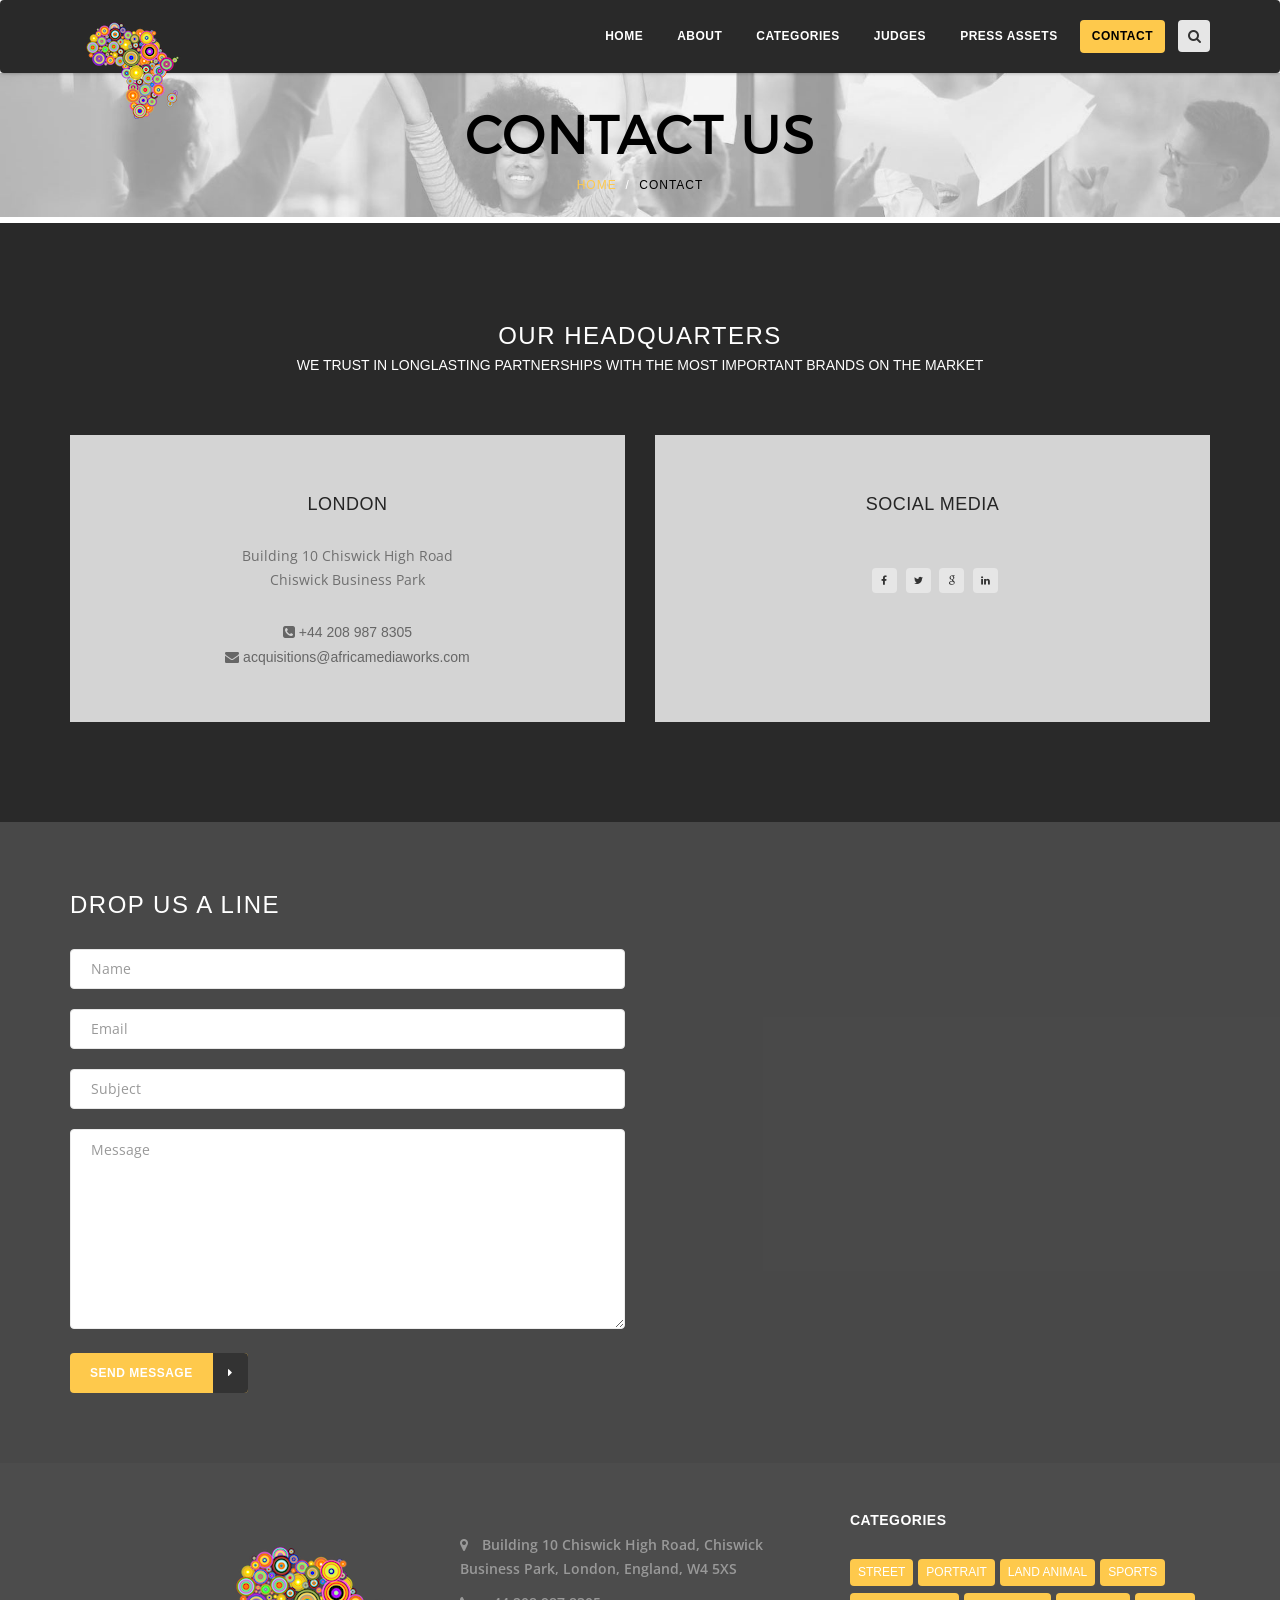
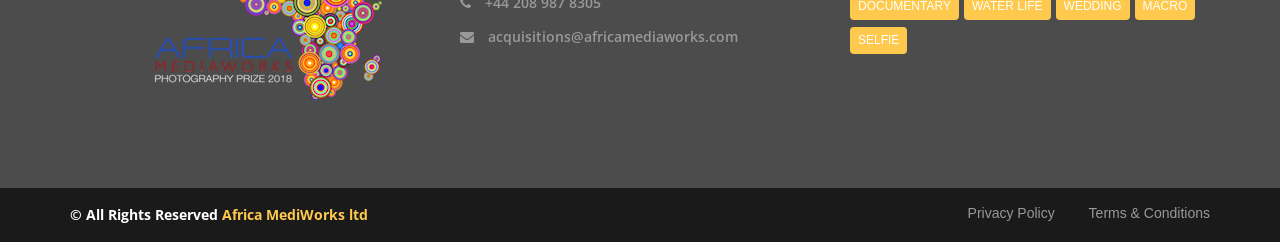
==== contact.html @ cfadcbe9 "3rd attempt" ====
<!DOCTYPE html>
<html lang="en">
<head>
<meta charset="utf-8">
<meta http-equiv="X-UA-Compatible" content="IE=edge">
<meta name="viewport" content="width=device-width, initial-scale=1">
<meta name="description" content="">
<meta name="author" content="M_Adnan">
<title>AMW Photography Prize</title>

<!-- Favicon -->
<link rel="icon" type="image/png" sizes="16x16" href="images/AMW_LOGO_photoprize2.png">

<!-- Bootstrap Core CSS -->
<link href="css/bootstrap.min.css" rel="stylesheet">

<!-- Custom CSS -->
<link href="css/font-awesome.min.css" rel="stylesheet" type="text/css">
<link href="css/ionicons.min.css" rel="stylesheet">
<link href="css/main.css" rel="stylesheet">
<link href="css/style.css" rel="stylesheet">
<link href="css/responsive.css" rel="stylesheet">

<!-- Online Fonts -->
<link href='https://fonts.googleapis.com/css?family=Raleway:400,600,800,200,500' rel='stylesheet' type='text/css'>
<link href='https://fonts.googleapis.com/css?family=Open+Sans:400,600italic,400italic,300,300italic,600,700,700italic,800,800italic' rel='stylesheet' type='text/css'>
<link href='https://fonts.googleapis.com/css?family=Libre+Baskerville:400italic,400,700' rel='stylesheet' type='text/css'>

<!-- COLORS -->
<link rel="stylesheet" id="color" href="css/colors/default.css">

<!-- JavaScripts -->
<script src="js/modernizr.js"></script>
<!-- HTML5 Shim and Respond.js IE8 support of HTML5 elements and media queries -->
<!-- WARNING: Respond.js doesn't work if you view the page via file:// -->
<!--[if lt IE 9]>
    <script src="https://oss.maxcdn.com/html5shiv/3.7.2/html5shiv.min.js"></script>
    <script src="https://oss.maxcdn.com/respond/1.4.2/respond.min.js"></script>
<![endif]-->
</head>
<body>

<!-- Wrap -->
<div id="wrap"> 
  
  <!-- header -->
  <header> 
    
    
    <!-- Navigation -->
    <nav class="navbar">
      <div class="sticky">
        <div class="container"> 
          
          <!-- LOGO -->
          <div class="logo"> <a href="index.html"><img  class="img-responsive" src="images/AMW_LOGO_photoprize4.png" alt="" ></a>
            
            </div>
          
          <!-- Nav -->
          <ul class="nav ownmenu">
            <li> <a href="index.html">Home </a> </li>
            
              
            <li> <a href="about.html">About </a> </li>
            <li> <a href="services(ver1).html">Categories </a>
             <!-- <ul class="dropdown">
                <li> <a href="services(ver1).html">Services Version 1</a> </li>
                <li> <a href="services(ver2).html">Services Version 2</a> </li>
                <li> <a href="services(ver3).html">Services Version 3</a> </li>
                <li> <a href="services(ver4).html">Services Version 4</a> </li>
                <li> <a href="services(ver5).html">Services Version 5</a> </li>
                <li> <a href="services(stories).html">Services Stories</a> </li>
                <li> <a href="services(stories).html">Services Stories</a> </li>
                <li> <a href="services(annual-reports)_draft02.html">Services Annual Reports</a> </li>
                <li> <a href="services(media-relations)_draft02.html">Services Media Relations</a> </li>
                <li> <a href="services-left-sidebar(annual-report-single)_draft02.html">Annual Left Report Single</a> </li>
                <li> <a href="services-right-sidebar(annual-report-single)_draft02.html">Annual Right Report Single</a> </li>
              </ul> -->
            </li>
            <li> <a href="team-2-columns.html">Judges </a>
            </li>
            <li> <a href="jobs-left-sidebar.html">Press Assets </a>
              <!--<ul class="dropdown">
                <li> <a href="jobs-right-sidebar.html">Jobs Right Sidebar </a></li>
                <li> <a href="jobs-left-sidebar.html">Jobs Left Sidebar </a></li>
                <li> <a href="jobs(single)-left-sidebar.html">Jobs (single) Left Sidebar </a></li>
                <li> <a href="jobs(single)-right-sidebar.html">Jobs (single) Right Sidebar </a></li>
              </ul>
            </li> -->
            <li class="active"> <a href="contact.html">Contact</a> </li>
          </ul>
          <!-- Search -->
          <div class="search-icon"> <a href="#."><i class="fa fa-search"></i></a>
            <form>
              <input class="form-control" type="search" placeholder="Type Here">
              <button type="submit"><i class="fa fa-search"></i></button>
            </form>
          </div>
        </div>
      </div>
      </nav>
  </header>
  
  <!-- SUB BANNER -->
  <section class="sub-bnr bnr-2" data-stellar-background-ratio="0.5">
    <div class="position-center-center">
      <div class="container">
        <h1 style="color: black">contact us</h1>
        <!-- Breadcrumbs -->
        <ol class="breadcrumb">
          <li><a href="">Home</a></li>
          <li class="active" style="color: black">contact</li>
        </ol>
      </div>
    </div>
  </section>
  
  <!-- Content -->
  <div id="content">
    <section class="padding-bottom-70">
      <div class="contact-info padding-top-100 padding-bottom-100" data-stellar-background-ratio="0.5">
        <div class="container"> 
          
          <!-- Heading -->
          <div class="heading white text-center">
            <h4>our headquarters</h4>
            <span>We trust in longlasting partnerships with the most important brands on the market</span> </div>
          <ul class="row" >
            
            <!-- australia -->
            <li class="col-sm-6">
              <article>
                <h5>London</h5>
                <p>Building 10 Chiswick High Road
                <p>
                <p>Chiswick Business Park </p>
                  
                <span class="margin-top-30" style="font-weight: 500"><i class="fa fa-phone-square"></i>  +44 208 987 8305</span> <span style="font-weight: 500"><i class="fa fa-envelope"></i> acquisitions@africamediaworks.com</span> </article>
            </li>
            
            <li class="col-sm-6">
              <article style="padding-bottom: 69px">
                <h5>SOCIAL MEDIA</h5>
                <p>
                    <br>
                  
                
                <ul class="social">
                      <li><a href="#."><i class="fa fa-facebook"></i></a></li>
                      <li><a href="#."><i class="fa fa-twitter"></i></a></li>
                      <li><a href="#."><i class="fa fa-google"></i></a></li>
                      <li><a href="#."><i class="fa fa-linkedin"></i></a></li>
                </ul>
                
                  
                <br><br><br> </article>
            </li>
              
          </ul>
        </div>
      </div>
      <div class="container"> 
        
        <!-- Heading -->
        <div class="heading text-left margin-top-70 margin-bottom-30">
          <h4 style="color:white">drop us a line</h4>
        </div>
        <div class="row">
          <div class="col-md-6"> 
            <!-- CONTACT FORM -->
            <div class="contact-form"> 
              <!-- Success Msg -->
              <div id="contact_message" class="success-msg"> <i class="fa fa-paper-plane-o"></i>Thank You. Your Message has been Submitted</div>
              
              <!-- FORM -->
              <form role="form" id="contact_form" class="contact-form" method="post" onSubmit="return false">
                <ul class="row">
                  <li class="col-sm-12">
                    <label>
                      <input type="text" class="form-control" name="name" id="name" placeholder="Name">
                    </label>
                  </li>
                  <li class="col-sm-12">
                    <label>
                      <input type="text" class="form-control" name="email" id="email" placeholder="Email">
                    </label>
                  </li>
                  <li class="col-sm-12">
                    <label>
                      <input type="text" class="form-control" name="company" id="company" placeholder="Subject">
                    </label>
                  </li>
                  <li class="col-sm-12">
                    <label>
                      <textarea class="form-control" name="message" id="message" rows="5" placeholder="Message"></textarea>
                    </label>
                  </li>
                  <li class="col-sm-12">
                    <button type="submit" value="submit" class="btn btn-1" id="btn_submit" onClick="proceed();">Send Message <i class="fa fa-caret-right"></i></button>
                  </li>
                </ul>
              </form>
            </div>
          </div>
          
          <!-- MAP -->
          <div class="col-md-6">
            <div id="map"></div>
          </div>
        </div>
      </div>
    </section>
  </div>
  
  <!-- FOOTER -->
  <footer>
    <div class="container">
      <div class="row"> 
        
          <div class="col-md-4"> <img src="images/AMW_LOGO_photoprize2-copy.png" alt="" ></div>  
          
        <!-- ABOUT -->
        <div class="col-md-4">
          <div class="about-foot">
            <ul>
              <li>
                <p><i class="fa fa-map-marker"></i> Building 10 Chiswick High Road, Chiswick Business Park, London, England, W4 5XS</p>
              </li>
              <li>
                <p><i class="fa fa-phone"></i> +44 208 987 8305</p>
              </li>
              <li>
                <p><i class="fa fa-envelope"></i> acquisitions@africamediaworks.com</p>
              </li>
            </ul>
          </div>
        </div>
        
        
        
        <!-- Categories -->
        <div class="col-md-4">
          <h6>Categories</h6>
          <ul class="tags">
            <li><a href="#.">Street</a></li>
            <li><a href="#.">Portrait</a></li>
            <li><a href="#.">Land Animal</a></li>
            <li><a href="#.">Sports</a></li>
            <li><a href="#.">Documentary</a></li>
            <li><a href="#.">Water Life</a></li>
            <li><a href="#.">Wedding</a></li>
            <li><a href="#.">Macro</a></li>
            <li><a href="#.">Selfie</a></li>
          </ul>
        </div>
      </div>
    </div>
  </footer>
  
<!-- RIGHTS -->
  <div class="rights">
    <div class="container">
      <div class="row">
        <div class="col-md-6">
          <p> © All Rights Reserved <span class="primary-color">Africa MediWorks ltd </span></p>
        </div>
        <div class="col-md-6 text-right"> <a href="#.">Privacy Policy</a> <a href="#.">Terms & Conditions</a> </div>
      </div>
    </div>
  </div>
</div>
<script src="js/jquery-1.11.0.min.js"></script> 
<script src="js/bootstrap.min.js"></script> 
<script src="js/own-menu.js"></script> 
<script src="js/jquery.isotope.min.js"></script> 
<script src="js/jquery.flexslider-min.js"></script> 
<script src="js/jquery.countTo.js"></script> 
<script src="js/owl.carousel.min.js"></script> 
<script src="js/jquery.cubeportfolio.min.js"></script> 
<script src="js/jquery.colio.min.js"></script> 
<script src="js/main.js"></script> 

<!-- Begin Map Script--> 
<script type='text/javascript' src='http://maps.google.com/maps/api/js?sensor=false'></script> 
<script type="text/javascript">
/*==========  Map  ==========*/
var map;
function initialize_map() {
if ($('#map').length) {
	var myLatLng = new google.maps.LatLng(51.4943623,-0.2746848);
	var mapOptions = {
		zoom: 17,
		center: myLatLng,
		scrollwheel: false,
		panControl: false,
		zoomControl: true,
		scaleControl: false,
		mapTypeControl: false,
		streetViewControl: false
	};
	map = new google.maps.Map(document.getElementById('map'), mapOptions);
	var marker = new google.maps.Marker({
		position: myLatLng,
		map: map,
		tittle: 'Envato',
		icon: './images/map-locator.png'
	});
} else {
	return false;
}
}
google.maps.event.addDomListener(window, 'load', initialize_map);
</script>
</body>
</html>
---- css/main.css ----
/*=======================================================
			Page Loader
========================================================*/
#loader {
	position: fixed;
	top: 0;
	left: 0;
	height: 100%;
	width: 100%;
	background: rgba(255,255,255,1);
	z-index: 999999;
	opacity: 1;
	text-align: center;
}
.hom-slie {
	position: absolute !important;
}
#preloader6 {
	position: relative;
	width: 42px;
	height: 42px;
	animation: preloader_6 5s infinite linear;
}
#preloader6 span {
	width: 20px;
	height: 20px;
	position: absolute;
	background: red;
	display: block;
	animation: preloader_6_span 1s infinite linear;
}
#preloader6 span:nth-child(1) {
	background: #5a65d1;
}
#preloader6 span:nth-child(2) {
	left: 22px;
	background: #5a65d1;
	animation-delay: .2s;
}
#preloader6 span:nth-child(3) {
	top: 22px;
	background: #5a65d1;
	animation-delay: .4s;
}
#preloader6 span:nth-child(4) {
	top: 22px;
	left: 22px;
	background: #5a65d1;
	animation-delay: .6s;
}
@keyframes preloader_6_span {
 0% {
transform:scale(1);
}
 50% {
transform:scale(0.5);
}
 100% {
transform:scale(1);
}
}
.ownmenu {
	padding: 0;
	margin: 0;
	list-style: none;
}
.ownmenu li {
	display: inline-block;
	float: left;
}
.ownmenu a {
	-o-transition: all .3s linear;
	-webkit-transition: all .3s linear;
	-moz-transition: all .3s linear;
	transition: all .3s linear;
	outline: none;
	z-index: 10;
}
.ownmenu li {
}
.ownmenu ul.dropdown, .ownmenu ul.dropdown li ul.dropdown {
	list-style: none;
	margin: 0;
	padding: 0;
	display: none;
	position: absolute;
	z-index: 99;
	padding-left: 0px;
	width: 250px;
	background: none;
}
.ownmenu ul.dropdown li ul.dropdown {
	left: 100%;
	top: inherit;
	background: #272727;
	border-radius: 0px;
}
.ownmenu ul.dropdown li ul.dropdown:before {
	display: none;
}
header nav .ownmenu ul.dropdown .indicator {
	display: block;
	left: 0px;
	margin-left: 0px;
}
.ownmenu ul.dropdown li {
	clear: both;
	width: 100%;
	text-align: left;
}
.ownmenu ul.dropdown li a {
	width: 100%;
	padding: 12px 24px 12px;
	display: inline-block;
	float: left;
	clear: both;
	text-decoration: none;
	color: #999;
	box-sizing: border-box;
	-moz-box-sizing: border-box;
	-webkit-box-sizing: border-box;
}
.ownmenu ul.dropdown li:hover > a {
	color: #fff;
	background: #1193d4;
}
.ownmenu ul.dropdown li ul.dropdown.left {
	left: auto;
	right: 100%;
}
.ownmenu .indicator {
	position: relative;
	right: 5px;
	font-size: 14px;
	float: right;
}
.ownmenu ul li .indicator {
	font-size: 12px;
	top: 1px;
	left: 10px;
}
.ownmenu ul.dropdown {
	top: 76px;
}
.ownmenu > li > .megamenu {
	top: 54px;
}
.ownmenu > li > .megamenu {
	position: absolute;
	display: none;
	background: #fff;
	width: 25%;
	font-size: 12px;
	color: #999;
	z-index: 99;
	padding: 0 0px;
	-webkit-box-sizing: border-box;
	-moz-box-sizing: border-box;
	box-sizing: border-box;
}
.ownmenu li > .megamenu ul {
	margin: 0px;
	float: left;
	padding: 0;
	display: block;
	position: relative;
	width: 100%;
}
.ownmenu li > .megamenu ul li {
	width: 100%;
	padding: 0px;
}
.ownmenu li > .megamenu ul li.title {
	margin: 0 0 8px;
	padding: 0 0 5px;
	font-size: 14px;
	border-bottom: solid 1px #666;
}
.ownmenu li > .megamenu h5 {
	width: 100%;
	margin: 0;
	padding: 0;
}
.ownmenu li > .megamenu a {
	color: #999;
	text-decoration: none;
	font-size: 12px;
	-webkit-transition: color 0.3s linear;
	-moz-transition: color 0.3s linear;
	-o-transition: color 0.3s linear;
	transition: color 0.3s linear;
}
.ownmenu li > .megamenu a:hover {
	color: #dedede;
}
.ownmenu .megamenu img {
	width: 100%;
	-webkit-transition: border 0.3s linear;
	-moz-transition: border 0.3s linear;
	-o-transition: border 0.3s linear;
	transition: border 0.3s linear;
}
.ownmenu > li.fix-sub > .megamenu, .ownmenu > li.fix-sub > .megamenu.half-width, .ownmenu > li.fix-sub > .dropdown {
}
.ownmenu > li > .megamenu.half-width {
	width: 50%;
}
.ownmenu > li > .megamenu.full-width {
	width: 100%;
	left: 0;
	text-align: left;
}
.ownmenu li > .megamenu form {
	width: 100%;
}
.ownmenu li > .megamenu form input[type="text"], .ownmenu li > .megamenu form textarea {
	padding: 5px;
	color: #999;
	background: #444;
	font-size: 14px;
	border: solid 1px transparent;
	outline: none;
	-webkit-box-sizing: border-box;
	-moz-box-sizing: border-box;
	box-sizing: border-box;
	-webkit-transition: border 0.3s linear;
	-moz-transition: border 0.3s linear;
	-o-transition: border 0.3s linear;
	transition: border 0.3s linear;
}
.ownmenu li > .megamenu form input[type="text"]:focus, .ownmenu li > .megamenu form textarea:focus {
	border-color: #e0e0e0;
}
.ownmenu li > .megamenu form input[type="text"] {
	width: 100%;
	margin-top: 10px;
}
.ownmenu li > .megamenu form textarea {
	width: 100%;
	margin-top: 10px;
}
.ownmenu li > .megamenu form input[type="submit"] {
	width: 25%;
	float: right;
	height: 30px;
	margin-top: 10px;
	border: none;
	cursor: pointer;
	background: #444;
	color: #777;
	-webkit-transition: background 0.3s linear;
	-moz-transition: background 0.3s linear;
	-o-transition: background 0.3s linear;
	transition: background 0.3s linear;
}
.ownmenu li > .megamenu form input[type="submit"]:hover {
	background: #e0e0e0;
	color: #555;
}
.megamenu .row {
}
.ownmenu > li.right {
	float: right;
}
.ownmenu > li.right > .megamenu, .ownmenu > li.right > .megamenu.half-width, .ownmenu > li.right > .dropdown {
	right: 0;
}
.ownmenu > li.jsright {
	float: right;
}
.ownmenu > li.jsright.last > .megamenu, .ownmenu > li.jsright.last > .megamenu.half-width, .ownmenu > li.jsright.last > .dropdown {
	right: 0;
}
.ownmenu > li > a > i {
	line-height: 23px !important;
	margin-right: 6px;
	font-size: 18px;
	float: left;
}
.ownmenu > li.showhide {
	display: none;
	width: 100%;
	height: 50px;
	cursor: pointer;
	color: #999;
}
.ownmenu > li.showhide span.title {
	margin: 15px 0 0 25px;
	float: left;
}
.ownmenu > li.showhide span.icon {
	margin: 17px 20px;
	float: right;
}
.ownmenu > li.showhide .icon em {
	margin-bottom: 3px;
	display: block;
	width: 20px;
	height: 2px;
	background: #999;
}
@media (max-width:767px) {
.ownmenu > li {
	display: block;
	width: 100%;
	box-sizing: border-box;
	-moz-box-sizing: border-box;
	-webkit-box-sizing: border-box;
}
.ownmenu > li > a {
	padding: 15px 25px;
}
.ownmenu a {
	width: 100%;
	box-sizing: border-box;
	-moz-box-sizing: border-box;
	-webkit-box-sizing: border-box;
}
.ownmenu ul.dropdown, .ownmenu ul.dropdown li ul.dropdown {
	width: 100% !important;
	left: 0;
	position: static !important;
	border: none;
	box-sizing: border-box;
	-moz-box-sizing: border-box;
	-webkit-box-sizing: border-box;
	float: left;
}
.ownmenu ul.dropdown li {
	border: none;
}
.ownmenu ul.dropdown > li > a {
	padding-left: 40px !important;
}
.ownmenu > li > .megamenu {
	width: 100% !important;
	position: static;
	border-top: none;
}
.ownmenu > li > ul.dropdown > li > ul.dropdown > li > a {
	padding-left: 60px !important;
}
.ownmenu > li > ul.dropdown > li > ul.dropdown > li > ul.dropdown > li > a {
	padding-left: 80px !important;
}
}
/* Colio - Black Theme
================================================== */
.colio-theme-black .colio-close span {
	display: inline-block;
	width: 24px;
	height: 24px;
	text-indent: -9999px;
}
.colio-theme-black .colio-close {
	position: absolute;
	top: 30px;
	right: 30px;
}
.colio-theme-black .colio-close:before {
	content: "x";
	position: absolute;
	color: #fff;
	height: 34px;
	width: 34px;
	display: inline-block;
	background: #1193d4;
	font-style: normal;
	text-align: center;
	line-height: 32px;
}
.colio-theme-black .colio-close:hover {
	opacity: 0.8;
}
/* colio navigation */

.colio-theme-black .colio-navigation span {
	display: inline-block;
	width: 24px;
	height: 24px;
	text-indent: -9999px;
}
.colio-theme-black .colio-navigation {
	position: absolute;
	top: 60px;
	left: 60px;
}
.colio-theme-black .colio-navigation a {
	float: left;
	padding: 5px;
	margin-right: 5px;
	background: #1193d4;
	-webkit-transition: background .1s;
	-moz-transition: background .1s;
	-o-transition: background .1s;
	transition: background .1s;
}
.colio-theme-black .colio-navigation a:hover {
	background: #555;
}
.colio-theme-black .colio-prev span {
	background: url(../images/controls.png) no-repeat 0 0;
}
.colio-theme-black .colio-next span {
	background: url(../images/controls.png) no-repeat -24px 0;
}
.colio-theme-black .colio-no-prev, .colio-theme-black .colio-no-next {
	background: #555!important;
}
.colio-theme-black {
	color: #999;
}
.colio-theme-black h3 {
	padding: 0;
	margin: 0 0 35px 100px;
	color: #ccc;
}
.colio-theme-black a, .colio-theme-black a:visited {
}
.colio-theme-black a:hover {
}
.colio-theme-black a.visit-link {
	display: inline-block;
	padding: 5px 15px;
	border: 2px solid #ccc;
	text-decoration: none;
	text-transform: uppercase;
	font-weight: bold;
	font-style: normal;
	line-height: 21px;
	font-size: 12px;
	letter-spacing: 0.05px;
}
/* photo feed */

.colio-theme-black .feed {
	margin: 0;
	list-style: none;
}
.colio-theme-black .feed li {
	float: left;
	margin: 0 5px 5px 0;
	width: 130px;
	height: 130px;
	overflow: hidden;
	background: #ff5452 url(images/plus.png) no-repeat center;
}
.colio-theme-black .feed img {
	height: 100%;
	width: auto;
	vertical-align: top;
	-webkit-transition: opacity .2s;
	-moz-transition: opacity .2s;
	-o-transition: opacity .2s;
	transition: opacity .2s;
}
.colio-theme-black .feed li:hover img {
	opacity: 0.2;
}
/* social icons */

.colio-theme-black .social {
	width: 100%;
	margin-bottom: 21px;
	overflow: hidden;
}
.colio-theme-black .social li {
	float: left;
	margin: 0 7px 0 0;
}
.colio-theme-black .social a {
	display: inline-block;
	width: 24px;
	height: 24px;
	text-indent: -9999px;
	opacity: 0.8;
	border-radius: 12px;
	-moz-border-radius: 12px;
	background-size: 24px 24px !important;
}
.colio-theme-black .social a:hover {
	opacity: 1;
	-webkit-transition: opacity .2s;
	-moz-transition: opacity .2s;
	-o-transition: opacity .2s;
	transition: opacity .2s;
}
.colio-theme-black .social .delicious {
	background: url(images/social/delicious.png) no-repeat center;
}
.colio-theme-black .social .digg {
	background: url(images/social/digg.png) no-repeat center;
}
.colio-theme-black .social .dribble {
	background: url(images/social/dribble.png) no-repeat center;
}
.colio-theme-black .social .ember {
	background: url(images/social/ember.png) no-repeat center;
}
.colio-theme-black .social .facebook {
	background: url(images/social/facebook.png) no-repeat center;
}
.colio-theme-black .social .flickr {
	background: url(images/social/flickr.png) no-repeat center;
}
.colio-theme-black .social .forrst {
	background: url(images/social/forrst.png) no-repeat center;
}
.colio-theme-black .social .google {
	background: url(images/social/google.png) no-repeat center;
}
.colio-theme-black .social .last_fm {
	background: url(images/social/last_fm.png) no-repeat center;
}
.colio-theme-black .social .linkedin {
	background: url(images/social/linkedin.png) no-repeat center;
}
.colio-theme-black .social .my_space {
	background: url(images/social/my_space.png) no-repeat center;
}
.colio-theme-black .social .quora {
	background: url(images/social/quora.png) no-repeat center;
}
.colio-theme-black .social .rss {
	background: url(images/social/rss.png) no-repeat center;
}
.colio-theme-black .social .sharethis {
	background: url(images/social/sharethis.png) no-repeat center;
}
.colio-theme-black .social .skype {
	background: url(images/social/skype.png) no-repeat center;
}
.colio-theme-black .social .stumbleupon {
	background: url(images/social/stumbleupon.png) no-repeat center;
}
.colio-theme-black .social .tumblr {
	background: url(images/social/tumblr.png) no-repeat center;
}
.colio-theme-black .social .twitter {
	background: url(images/social/twitter.png) no-repeat center;
}
.colio-theme-black .social .vimeo {
	background: url(images/social/vimeo.png) no-repeat center;
}
.colio-theme-black .social .youtube {
	background: url(images/social/you_tube.png) no-repeat center;
}


/* Retina
================================================== */

@media only screen and (-webkit-min-device-pixel-ratio: 1.5) {
.colio-theme-black .colio-prev span {
	background: url(images/controls@2x.png) no-repeat 0 0;
	background-size: 72px 24px;
}
.colio-theme-black .colio-next span {
	background: url(images/controls@2x.png) no-repeat -24px 0;
	background-size: 72px 24px;
}
.colio-theme-black .colio-close span {
	background: url(images/controls@2x.png) no-repeat -48px 0;
	background-size: 72px 24px;
}
}


/* Media queries
================================================== */

/* Smaller than standard 960 (devices and browsers) */
@media only screen and (max-width: 959px) {
}

/* Tablet Portrait size to standard 960 (devices and browsers) */
@media only screen and (min-width: 768px) and (max-width: 959px) {
}

/* All Mobile Sizes (devices and browser) */
@media only screen and (max-width: 767px) {
.colio-theme-black .main, .colio-theme-black .side {
	clear: both;
	width: 100%;
	padding: 0;
	margin-bottom: 40px;
}
.colio-theme-black .side {
	margin-bottom: 0;
}
.colio-theme-black .colio-navigation {
	left: 40px;
	top: 40px;
}
.colio-theme-black .main h3 {
	float: none;
	margin: 60px 0 20px;
	text-align: left;
}
}

/* Mobile Landscape Size to Tablet Portrait (devices and browsers) */
@media only screen and (min-width: 480px) and (max-width: 767px) {
}

/* Mobile Portrait Size to Mobile Landscape Size (devices and browsers) */
@media only screen and (max-width: 479px) {
.colio-theme-black .colio-container {
	padding: 30px;
}
.colio-theme-black .colio-navigation {
	left: 30px;
	top: 30px;
}
.colio-theme-black .feed li {
	width: 115px;
	height: 115px;
}
}
.checkbox {
}
.checkbox label {
	display: inline-block;
	vertical-align: middle;
	position: relative;
	padding-left: 25px;
	line-height: 19px;
}
.checkbox label::before {
	content: "";
	display: inline-block;
	position: absolute;
	width: 17px;
	height: 17px;
	left: 0;
	margin-left: -20px;
	border: 1px solid #272727;
	border-radius: 0px;
	background-color: #fff;
	-webkit-transition: border 0.15s ease-in-out, color 0.15s ease-in-out;
	-o-transition: border 0.15s ease-in-out, color 0.15s ease-in-out;
	transition: border 0.15s ease-in-out, color 0.15s ease-in-out;
}
.checkbox label::after {
	display: inline-block;
	position: absolute;
	width: 16px;
	height: 16px;
	left: 0;
	top: 0;
	margin-left: 0px;
	padding-left: 3px;
	padding-top: 1px;
	font-size: 11px;
	color: #555555;
	line-height: 15px;
}
.checkbox input[type="checkbox"], .checkbox input[type="radio"] {
	opacity: 0;
	z-index: 1;
}
.checkbox input[type="checkbox"]:focus + label::before, .checkbox input[type="radio"]:focus + label::before {
	outline: thin dotted;
	outline: 5px auto -webkit-focus-ring-color;
	outline-offset: -2px;
}
.checkbox input[type="checkbox"]:checked + label::after, .checkbox input[type="radio"]:checked + label::after {
	font-family: "FontAwesome";
	content: "\f00c";
}
.checkbox input[type="checkbox"]:disabled + label, .checkbox input[type="radio"]:disabled + label {
	opacity: 0.65;
}
.checkbox input[type="checkbox"]:disabled + label::before, .checkbox input[type="radio"]:disabled + label::before {
	background-color: #eeeeee;
	cursor: not-allowed;
}
.checkbox.checkbox-circle label::before {
	border-radius: 50%;
}
.checkbox.checkbox-inline {
	margin-top: 0;
}
.checkbox-primary input[type="checkbox"]:checked + label::before, .checkbox-primary input[type="radio"]:checked + label::before {
	background-color: #337ab7;
	border-color: #337ab7;
}
.checkbox-primary input[type="checkbox"]:checked + label::after, .checkbox-primary input[type="radio"]:checked + label::after {
	color: #fff;
}
.checkbox-danger input[type="checkbox"]:checked + label::before, .checkbox-danger input[type="radio"]:checked + label::before {
	background-color: #d9534f;
	border-color: #d9534f;
}
.checkbox-danger input[type="checkbox"]:checked + label::after, .checkbox-danger input[type="radio"]:checked + label::after {
	color: #fff;
}
.checkbox-info input[type="checkbox"]:checked + label::before, .checkbox-info input[type="radio"]:checked + label::before {
	background-color: #5bc0de;
	border-color: #5bc0de;
}
.checkbox-info input[type="checkbox"]:checked + label::after, .checkbox-info input[type="radio"]:checked + label::after {
	color: #fff;
}
.checkbox-warning input[type="checkbox"]:checked + label::before, .checkbox-warning input[type="radio"]:checked + label::before {
	background-color: #f0ad4e;
	border-color: #f0ad4e;
}
.checkbox-warning input[type="checkbox"]:checked + label::after, .checkbox-warning input[type="radio"]:checked + label::after {
	color: #fff;
}
.checkbox-success input[type="checkbox"]:checked + label::before, .checkbox-success input[type="radio"]:checked + label::before {
	background-color: #5cb85c;
	border-color: #5cb85c;
}
.checkbox-success input[type="checkbox"]:checked + label::after, .checkbox-success input[type="radio"]:checked + label::after {
	color: #fff;
}
.radio {
	padding-left: 20px;
}
.radio label {
	display: inline-block;
	vertical-align: middle;
	position: relative;
	padding-left: 5px;
}
.radio label::before {
	content: "";
	display: inline-block;
	position: absolute;
	width: 17px;
	height: 17px;
	left: 0;
	margin-left: -20px;
	border: 1px solid #cccccc;
	border-radius: 50%;
	background-color: #fff;
	-webkit-transition: border 0.15s ease-in-out;
	-o-transition: border 0.15s ease-in-out;
	transition: border 0.15s ease-in-out;
}
.radio label::after {
	display: inline-block;
	position: absolute;
	content: " ";
	width: 11px;
	height: 11px;
	left: 3px;
	top: 3px;
	margin-left: -20px;
	border-radius: 50%;
	background-color: #555555;
	-webkit-transform: scale(0, 0);
	-ms-transform: scale(0, 0);
	-o-transform: scale(0, 0);
	transform: scale(0, 0);
	-webkit-transition: -webkit-transform 0.1s cubic-bezier(0.8, -0.33, 0.2, 1.33);
	-moz-transition: -moz-transform 0.1s cubic-bezier(0.8, -0.33, 0.2, 1.33);
	-o-transition: -o-transform 0.1s cubic-bezier(0.8, -0.33, 0.2, 1.33);
	transition: transform 0.1s cubic-bezier(0.8, -0.33, 0.2, 1.33);
}
.radio input[type="radio"] {
	opacity: 0;
	z-index: 1;
}
.radio input[type="radio"]:focus + label::before {
	outline: thin dotted;
	outline: 5px auto -webkit-focus-ring-color;
	outline-offset: -2px;
}
.radio input[type="radio"]:checked + label::after {
	-webkit-transform: scale(1, 1);
	-ms-transform: scale(1, 1);
	-o-transform: scale(1, 1);
	transform: scale(1, 1);
}
.radio input[type="radio"]:disabled + label {
	opacity: 0.65;
}
.radio input[type="radio"]:disabled + label::before {
	cursor: not-allowed;
}
.radio.radio-inline {
	margin-top: 0;
}
.radio-primary input[type="radio"] + label::after {
	background-color: #337ab7;
}
.radio-primary input[type="radio"]:checked + label::before {
	border-color: #337ab7;
}
.radio-primary input[type="radio"]:checked + label::after {
	background-color: #337ab7;
}
.radio-danger input[type="radio"] + label::after {
	background-color: #d9534f;
}
.radio-danger input[type="radio"]:checked + label::before {
	border-color: #d9534f;
}
.radio-danger input[type="radio"]:checked + label::after {
	background-color: #d9534f;
}
.radio-info input[type="radio"] + label::after {
	background-color: #5bc0de;
}
.radio-info input[type="radio"]:checked + label::before {
	border-color: #5bc0de;
}
.radio-info input[type="radio"]:checked + label::after {
	background-color: #5bc0de;
}
.radio-warning input[type="radio"] + label::after {
	background-color: #f0ad4e;
}
.radio-warning input[type="radio"]:checked + label::before {
	border-color: #f0ad4e;
}
.radio-warning input[type="radio"]:checked + label::after {
	background-color: #f0ad4e;
}
.radio-success input[type="radio"] + label::after {
	background-color: #5cb85c;
}
.radio-success input[type="radio"]:checked + label::before {
	border-color: #5cb85c;
}
.radio-success input[type="radio"]:checked + label::after {
	background-color: #5cb85c;
}
input[type="checkbox"].styled:checked + label:after, input[type="radio"].styled:checked + label:after {
	font-family: 'FontAwesome';
	content: "\f00c";
}
input[type="checkbox"] .styled:checked + label::before, input[type="radio"] .styled:checked + label::before {
	color: #fff;
}
input[type="checkbox"] .styled:checked + label::after, input[type="radio"] .styled:checked + label::after {
	color: #fff;
}
.owl-carousel .animated {
	-webkit-animation-duration: 1000ms;
	animation-duration: 1000ms;
	-webkit-animation-fill-mode: both;
	animation-fill-mode: both;
}
.owl-carousel .owl-animated-in {
	z-index: 0;
}
.owl-carousel .owl-animated-out {
	z-index: 1;
}
.owl-carousel .fadeOut {
	-webkit-animation-name: fadeOut;
	animation-name: fadeOut;
}
@-webkit-keyframes fadeOut {
0% {
opacity:1;
}
100% {
opacity:0;
}
}
@keyframes fadeOut {
0% {
opacity:1;
}
100% {
opacity:0;
}
}
.owl-height {
	-webkit-transition: height 500ms ease-in-out;
	-moz-transition: height 500ms ease-in-out;
	-ms-transition: height 500ms ease-in-out;
	-o-transition: height 500ms ease-in-out;
	transition: height 500ms ease-in-out;
}
.owl-carousel {
	display: none;
	width: 100%;
	-webkit-tap-highlight-color: transparent;
	position: relative;
	z-index: 1;
}
.owl-carousel .owl-stage {
	position: relative;
	-ms-touch-action: pan-Y;
}
.owl-carousel .owl-stage:after {
	content: ".";
	display: block;
	clear: both;
	visibility: hidden;
	line-height: 0;
	height: 0;
}
.owl-carousel .owl-stage-outer {
	position: relative;
	overflow: hidden;
	-webkit-transform: translate3d(0px, 0px, 0px);
}
.owl-carousel .owl-controls .owl-nav .owl-prev, .owl-carousel .owl-controls .owl-nav .owl-next, .owl-carousel .owl-controls .owl-dot {
	cursor: pointer;
	cursor: hand;
	-webkit-user-select: none;
	-khtml-user-select: none;
	-moz-user-select: none;
	-ms-user-select: none;
	user-select: none;
}
.owl-carousel.owl-loaded {
	display: block;
}
.owl-carousel.owl-loading {
	opacity: 0;
	display: block;
}
.owl-carousel.owl-hidden {
	opacity: 0;
}
.owl-carousel .owl-refresh .owl-item {
	display: none;
}
.owl-carousel .owl-item {
	position: relative;
	min-height: 1px;
	float: left;
	-webkit-backface-visibility: hidden;
	-webkit-tap-highlight-color: transparent;
	-webkit-touch-callout: none;
	-webkit-user-select: none;
	-moz-user-select: none;
	-ms-user-select: none;
	user-select: none;
}
.owl-carousel .owl-item img {
	display: block;
	-webkit-transform-style: preserve-3d;
}
.owl-carousel.owl-text-select-on .owl-item {
	-webkit-user-select: auto;
	-moz-user-select: auto;
	-ms-user-select: auto;
	user-select: auto;
}
.owl-carousel .owl-grab {
	cursor: move;
	cursor: -webkit-grab;
	cursor: -o-grab;
	cursor: -ms-grab;
	cursor: grab;
}
.owl-carousel.owl-rtl {
	direction: rtl;
}
.owl-carousel.owl-rtl .owl-item {
	float: right;
}
.no-js .owl-carousel {
	display: block;
}
.owl-carousel .owl-item .owl-lazy {
	opacity: 0;
	-webkit-transition: opacity 400ms ease;
	-moz-transition: opacity 400ms ease;
	-ms-transition: opacity 400ms ease;
	-o-transition: opacity 400ms ease;
	transition: opacity 400ms ease;
}
.owl-carousel .owl-item img {
	transform-style: preserve-3d;
}
.owl-carousel .owl-video-wrapper {
	position: relative;
	height: 100%;
	background: #000;
}
.owl-carousel .owl-video-play-icon {
	position: absolute;
	height: 80px;
	width: 80px;
	left: 50%;
	top: 50%;
	margin-left: -40px;
	margin-top: -40px;
	cursor: pointer;
	z-index: 1;
	-webkit-backface-visibility: hidden;
	-webkit-transition: scale 100ms ease;
	-moz-transition: scale 100ms ease;
	-ms-transition: scale 100ms ease;
	-o-transition: scale 100ms ease;
	transition: scale 100ms ease;
}
.owl-carousel .owl-video-play-icon:hover {
	-webkit-transition: scale(1.3, 1.3);
	-moz-transition: scale(1.3, 1.3);
	-ms-transition: scale(1.3, 1.3);
	-o-transition: scale(1.3, 1.3);
	transition: scale(1.3, 1.3);
}
.owl-carousel .owl-video-playing .owl-video-tn, .owl-carousel .owl-video-playing .owl-video-play-icon {
	display: none;
}
.owl-carousel .owl-video-tn {
	opacity: 0;
	height: 100%;
	background-position: center center;
	background-repeat: no-repeat;
	-webkit-background-size: contain;
	-moz-background-size: contain;
	-o-background-size: contain;
	background-size: contain;
	-webkit-transition: opacity 400ms ease;
	-moz-transition: opacity 400ms ease;
	-ms-transition: opacity 400ms ease;
	-o-transition: opacity 400ms ease;
	transition: opacity 400ms ease;
}
.owl-carousel .owl-video-frame {
	position: relative;
	z-index: 1;
}
/*!
 * Bootstrap-select v1.7.2 (http://silviomoreto.github.io/bootstrap-select)
 *
 * Copyright 2013-2015 bootstrap-select
 * Licensed under MIT (https://github.com/silviomoreto/bootstrap-select/blob/master/LICENSE)
 */.bootstrap-select {
	width: 220px \0
}
.bootstrap-select>.dropdown-toggle {
	width: 100%;
	padding-right: 25px
}
.error .bootstrap-select .dropdown-toggle, .has-error .bootstrap-select .dropdown-toggle {
	border-color: #b94a48
}
.bootstrap-select.fit-width {
	width: auto!important
}
.bootstrap-select:not([class*=col-]):not([class*=form-control]):not(.input-group-btn) {
	width: 220px
}
.bootstrap-select .dropdown-toggle:focus {
	outline: thin dotted #333!important;
	outline: 5px auto -webkit-focus-ring-color!important;
	outline-offset: -2px
}
.bootstrap-select.form-control {
	margin-bottom: 0;
	padding: 0;
	border: none
}
.bootstrap-select.form-control:not([class*=col-]) {
	width: 100%
}
.bootstrap-select.form-control.input-group-btn {
	z-index: auto
}
.bootstrap-select.btn-group:not(.input-group-btn), .bootstrap-select.btn-group[class*=col-] {
	float: none;
	display: inline-block;
	margin-left: 0
}
.bootstrap-select.btn-group.dropdown-menu-right, .bootstrap-select.btn-group[class*=col-].dropdown-menu-right, .row .bootstrap-select.btn-group[class*=col-].dropdown-menu-right {
	float: right
}
.form-group .bootstrap-select.btn-group, .form-horizontal .bootstrap-select.btn-group, .form-inline .bootstrap-select.btn-group {
	margin-bottom: 0
}
.form-group-lg .bootstrap-select.btn-group.form-control, .form-group-sm .bootstrap-select.btn-group.form-control {
	padding: 0
}
.form-inline .bootstrap-select.btn-group .form-control {
	width: 100%
}
.bootstrap-select.btn-group.disabled, .bootstrap-select.btn-group>.disabled {
	cursor: not-allowed
}
.bootstrap-select.btn-group.disabled:focus, .bootstrap-select.btn-group>.disabled:focus {
	outline: 0!important
}
.bootstrap-select.btn-group .dropdown-toggle .filter-option {
	display: inline-block;
	overflow: hidden;
	width: 100%;
	text-align: left
}
.bootstrap-select.btn-group .dropdown-toggle .caret {
	position: absolute;
	top: 50%;
	right: 12px;
	margin-top: -2px;
	vertical-align: middle
}
.bootstrap-select.btn-group[class*=col-] .dropdown-toggle {
	width: 100%
}
.bootstrap-select.btn-group .dropdown-menu {
	min-width: 100%;
	z-index: 1035;
	-webkit-box-sizing: border-box;
	-moz-box-sizing: border-box;
	box-sizing: border-box
}
.bootstrap-select.btn-group .dropdown-menu.inner {
	position: static;
	float: none;
	border: 0;
	padding: 0;
	margin: 0;
	border-radius: 0;
	-webkit-box-shadow: none;
	box-shadow: none
}
.bootstrap-select.btn-group .dropdown-menu li {
	position: relative
}
.bootstrap-select.btn-group .dropdown-menu li.active small {
	color: #fff
}
.bootstrap-select.btn-group .dropdown-menu li.disabled a {
	cursor: not-allowed
}
.bootstrap-select.btn-group .dropdown-menu li a {
	cursor: pointer
}
.bootstrap-select.btn-group .dropdown-menu li a.opt {
	position: relative;
	padding-left: 2.25em
}
.bootstrap-select.btn-group .dropdown-menu li a span.check-mark {
	display: none
}
.bootstrap-select.btn-group .dropdown-menu li a span.text {
	display: inline-block
}
.bootstrap-select.btn-group .dropdown-menu li small {
	padding-left: .5em
}
.bootstrap-select.btn-group .dropdown-menu .notify {
	position: absolute;
	bottom: 5px;
	width: 96%;
	margin: 0 2%;
	min-height: 26px;
	padding: 3px 5px;
	background: #f5f5f5;
	border: 1px solid #e3e3e3;
	-webkit-box-shadow: inset 0 1px 1px rgba(0,0,0,.05);
	box-shadow: inset 0 1px 1px rgba(0,0,0,.05);
	pointer-events: none;
	opacity: .9;
	-webkit-box-sizing: border-box;
	-moz-box-sizing: border-box;
	box-sizing: border-box
}
.bootstrap-select.btn-group .no-results {
	padding: 3px;
	background: #f5f5f5;
	margin: 0 5px;
	white-space: nowrap
}
.bootstrap-select.btn-group.fit-width .dropdown-toggle .filter-option {
	position: static
}
.bootstrap-select.btn-group.fit-width .dropdown-toggle .caret {
	position: static;
	top: auto;
	margin-top: -1px
}
.bootstrap-select.btn-group.show-tick .dropdown-menu li.selected a span.check-mark {
	position: absolute;
	display: inline-block;
	right: 15px;
	margin-top: 5px
}
.bootstrap-select.btn-group.show-tick .dropdown-menu li a span.text {
	margin-right: 34px
}
.bootstrap-select.show-menu-arrow.open>.dropdown-toggle {
	z-index: 1036
}
.bootstrap-select.show-menu-arrow .dropdown-toggle:before {
	content: '';
	border-left: 7px solid transparent;
	border-right: 7px solid transparent;
	border-bottom: 7px solid rgba(204,204,204,.2);
	position: absolute;
	bottom: -4px;
	left: 9px;
	display: none
}
.bootstrap-select.show-menu-arrow .dropdown-toggle:after {
	content: '';
	border-left: 6px solid transparent;
	border-right: 6px solid transparent;
	border-bottom: 6px solid #fff;
	position: absolute;
	bottom: -4px;
	left: 10px;
	display: none
}
.bootstrap-select.show-menu-arrow.dropup .dropdown-toggle:before {
	bottom: auto;
	top: -3px;
	border-top: 7px solid rgba(204,204,204,.2);
	border-bottom: 0
}
.bootstrap-select.show-menu-arrow.dropup .dropdown-toggle:after {
	bottom: auto;
	top: -3px;
	border-top: 6px solid #fff;
	border-bottom: 0
}
.bootstrap-select.show-menu-arrow.pull-right .dropdown-toggle:before {
	right: 12px;
	left: auto
}
.bootstrap-select.show-menu-arrow.pull-right .dropdown-toggle:after {
	right: 13px;
	left: auto
}
.bootstrap-select.show-menu-arrow.open>.dropdown-toggle:after, .bootstrap-select.show-menu-arrow.open>.dropdown-toggle:before {
	display: block
}
.bs-actionsbox, .bs-donebutton, .bs-searchbox {
	padding: 4px 8px
}
.bs-actionsbox {
	float: left;
	width: 100%;
	-webkit-box-sizing: border-box;
	-moz-box-sizing: border-box;
	box-sizing: border-box
}
.bs-actionsbox .btn-group button {
	width: 50%
}
.bs-donebutton {
	float: left;
	width: 100%;
	-webkit-box-sizing: border-box;
	-moz-box-sizing: border-box;
	box-sizing: border-box
}
.bs-donebutton .btn-group button {
	width: 100%
}
.bs-searchbox+.bs-actionsbox {
	padding: 0 8px 4px
}
.bs-searchbox .form-control {
	margin-bottom: 0;
	width: 100%
}
select.bs-select-hidden, select.selectpicker {
	display: none!important
}
select.mobile-device {
	position: absolute!important;
	top: 0;
	left: 0;
	display: block!important;
	width: 100%;
	height: 100%!important;
	opacity: 0
}
/*
 * jQuery FlexSlider v2.6.0
 * http://www.woothemes.com/flexslider/
 *
 * Copyright 2012 WooThemes
 * Free to use under the GPLv2 and later license.
 * http://www.gnu.org/licenses/gpl-2.0.html
 *
 * Contributing author: Tyler Smith (@mbmufffin)
 *
 */
/* ====================================================================================================================
 * RESETS
 * ====================================================================================================================*/
.flex-container a:hover, .flex-slider a:hover {
	outline: none;
}
.slides, .slides > li, .flex-control-nav, .flex-direction-nav {
	margin: 0;
	padding: 0;
	list-style: none;
}
.flex-pauseplay span {
	text-transform: capitalize;
}
/* ====================================================================================================================
 * BASE STYLES
 * ====================================================================================================================*/
.flexslider {
	margin: 0;
	padding: 0;
}
.flexslider .slides > li {
	display: none;
	-webkit-backface-visibility: hidden;
}
.flexslider .slides img {
	width: 100%;
	display: block;
}
.flexslider .slides:after {
	content: "\0020";
	display: block;
	clear: both;
	visibility: hidden;
	line-height: 0;
	height: 0;
}
html[xmlns] .flexslider .slides {
	display: block;
}
* html .flexslider .slides {
	height: 1%;
}
.no-js .flexslider .slides > li:first-child {
	display: block;
}
/* ====================================================================================================================
 * DEFAULT THEME
 * ====================================================================================================================*/
.flexslider {
	margin: 0 0 60px;
	background: #ffffff;
	border: 4px solid #ffffff;
	position: relative;
	zoom: 1;
	-webkit-border-radius: 4px;
	-moz-border-radius: 4px;
	border-radius: 4px;
	-webkit-box-shadow: '' 0 1px 4px rgba(0, 0, 0, 0.2);
	-moz-box-shadow: '' 0 1px 4px rgba(0, 0, 0, 0.2);
	-o-box-shadow: '' 0 1px 4px rgba(0, 0, 0, 0.2);
	box-shadow: '' 0 1px 4px rgba(0, 0, 0, 0.2);
}
.flexslider .slides {
	zoom: 1;
}
.flexslider .slides img {
	height: auto;
	-moz-user-select: none;
}
.flex-viewport {
	max-height: 2000px;
	-webkit-transition: all 1s ease;
	-moz-transition: all 1s ease;
	-ms-transition: all 1s ease;
	-o-transition: all 1s ease;
	transition: all 1s ease;
}
.loading .flex-viewport {
	max-height: 300px;
}
.carousel li {
	margin-right: 5px;
}
.flex-direction-nav {
 *height: 0;
}
.flex-direction-nav a {
	text-decoration: none;
	display: block;
	width: 40px;
	height: 40px;
	margin: -20px 0 0;
	position: absolute;
	top: 50%;
	z-index: 10;
	overflow: hidden;
	opacity: 0;
	cursor: pointer;
	color: rgba(0, 0, 0, 0.8);
	text-shadow: 1px 1px 0 rgba(255, 255, 255, 0.3);
	-webkit-transition: all 0.3s ease-in-out;
	-moz-transition: all 0.3s ease-in-out;
	-ms-transition: all 0.3s ease-in-out;
	-o-transition: all 0.3s ease-in-out;
	transition: all 0.3s ease-in-out;
}
.flex-direction-nav a:before {
	font-family: "flexslider-icon";
	font-size: 40px;
	display: inline-block;
	content: '\f001';
	color: rgba(0, 0, 0, 0.8);
	text-shadow: 1px 1px 0 rgba(255, 255, 255, 0.3);
}
.flex-direction-nav a.flex-next:before {
	content: '\f002';
}
.flex-direction-nav .flex-prev {
	left: -50px;
}
.flex-direction-nav .flex-next {
	right: -50px;
	text-align: right;
}
.flexslider:hover .flex-direction-nav .flex-prev {
	opacity: 0.7;
	left: 10px;
}
.flexslider:hover .flex-direction-nav .flex-prev:hover {
	opacity: 1;
}
.flexslider:hover .flex-direction-nav .flex-next {
	opacity: 0.7;
	right: 10px;
}
.flexslider:hover .flex-direction-nav .flex-next:hover {
	opacity: 1;
}
.flex-direction-nav .flex-disabled {
	opacity: 0!important;
	filter: alpha(opacity=0);
	cursor: default;
	z-index: -1;
}
.flex-pauseplay a {
	display: block;
	width: 20px;
	height: 20px;
	position: absolute;
	bottom: 5px;
	left: 10px;
	opacity: 0.8;
	z-index: 10;
	overflow: hidden;
	cursor: pointer;
	color: #000;
}
.flex-pauseplay a:before {
	font-family: "flexslider-icon";
	font-size: 20px;
	display: inline-block;
	content: '\f004';
}
.flex-pauseplay a:hover {
	opacity: 1;
}
.flex-pauseplay a.flex-play:before {
	content: '\f003';
}
.flex-control-nav {
	width: 100%;
	position: absolute;
	bottom: -40px;
	text-align: center;
}
.flex-control-nav li {
	margin: 0 6px;
	display: inline-block;
	zoom: 1;
 *display: inline;
}
.flex-control-paging li a {
	width: 11px;
	height: 11px;
	display: block;
	border: 1px solid #fff;
	cursor: pointer;
	text-indent: -9999px;
	-webkit-border-radius: 2px;
	-moz-border-radius: 2px;
	border-radius: 2px;
}
.flex-control-paging li a:hover {
	background: #fff;
}
.flex-control-paging li a.flex-active {
	background: #fff;
	cursor: default;
}
.flex-control-thumbs {
	margin: 5px 0 0;
	position: static;
	overflow: hidden;
}
.flex-control-thumbs li {
	width: 25%;
	float: left;
	margin: 0;
}
.flex-control-thumbs img {
	width: 100%;
	height: auto;
	display: block;
	opacity: .7;
	cursor: pointer;
	-moz-user-select: none;
	-webkit-transition: all 1s ease;
	-moz-transition: all 1s ease;
	-ms-transition: all 1s ease;
	-o-transition: all 1s ease;
	transition: all 1s ease;
}
.flex-control-thumbs img:hover {
	opacity: 1;
}
.flex-control-thumbs .flex-active {
	opacity: 1;
	cursor: default;
}
/* ====================================================================================================================
 * RESPONSIVE
 * ====================================================================================================================*/
@media screen and (max-width: 860px) {
.flex-direction-nav .flex-prev {
	opacity: 1;
	left: 10px;
}
.flex-direction-nav .flex-next {
	opacity: 1;
	right: 10px;
}
}
/*!
 * Cube Portfolio - Responsive jQuery Grid Plugin
 *
 * version: 3.4.0 (15 November, 2015)
 * require: jQuery v1.7+
 *
 * Copyright 2013-2015, Mihai Buricea (http://scriptpie.com/cubeportfolio/live-preview/)
 * Licensed under CodeCanyon License (http://codecanyon.net/licenses)
 *
 */.cbp, .cbp *, .cbp *:after, .cbp:after, .cbp-l-filters-alignCenter, .cbp-l-filters-alignCenter *, .cbp-l-filters-alignCenter .cbp-filter-counter:after, .cbp-l-filters-alignLeft, .cbp-l-filters-alignLeft *, .cbp-l-filters-alignRight, .cbp-l-filters-alignRight *, .cbp-l-filters-alignRight .cbp-filter-counter:after, .cbp-l-filters-button, .cbp-l-filters-button *, .cbp-l-filters-button .cbp-filter-counter:after, .cbp-l-filters-buttonCenter, .cbp-l-filters-buttonCenter *, .cbp-l-filters-buttonCenter .cbp-filter-counter:after, .cbp-l-filters-dropdown, .cbp-l-filters-dropdown *, .cbp-l-filters-dropdownHeader:after, .cbp-l-filters-list, .cbp-l-filters-list *, .cbp-l-filters-work, .cbp-l-filters-work *, .cbp-l-filters-big, .cbp-l-filters-big *, .cbp-l-filters-text, .cbp-l-filters-text *, .cbp-l-filters-text .cbp-filter-counter:after, .cbp-l-filters-underline, .cbp-l-filters-underline *, .cbp-popup-wrap, .cbp-popup-wrap *, .cbp-popup-wrap:before, .cbp-popup-loadingBox:after, .cbp-l-loadMore-bgbutton, .cbp-l-loadMore-bgbutton *, .cbp-l-loadMore-button, .cbp-l-loadMore-button *, .cbp-l-loadMore-text, .cbp-l-loadMore-text *, .cbp-search, .cbp-search *, .cbp-search-icon:after {
	-webkit-box-sizing: border-box;
	-moz-box-sizing: border-box;
	box-sizing: border-box
}
.cbp-l-grid-agency-title, .cbp-l-grid-agency-desc, .cbp-l-grid-work-title, .cbp-l-grid-work-desc, .cbp-l-grid-blog-title, .cbp-l-grid-projects-title, .cbp-l-grid-projects-desc, .cbp-l-grid-masonry-projects-title, .cbp-l-grid-masonry-projects-desc {
	white-space: nowrap;
	overflow: hidden;
	text-overflow: ellipsis
}
.cbp-l-filters-alignCenter, .cbp-l-filters-alignCenter *, .cbp-l-filters-alignLeft, .cbp-l-filters-alignLeft *, .cbp-l-filters-alignRight, .cbp-l-filters-alignRight *, .cbp-l-filters-button, .cbp-l-filters-button *, .cbp-l-filters-buttonCenter, .cbp-l-filters-buttonCenter *, .cbp-l-filters-dropdown, .cbp-l-filters-dropdown *, .cbp-l-filters-list, .cbp-l-filters-list *, .cbp-l-filters-work, .cbp-l-filters-work *, .cbp-l-filters-big, .cbp-l-filters-big *, .cbp-l-filters-text, .cbp-l-filters-text *, .cbp-l-filters-underline, .cbp-l-filters-underline * {
	-webkit-tap-highlight-color: transparent
}
.cbp:after, .cbp-lazyload:after, .cbp-popup-loadingBox:after, .cbp-popup-singlePageInline:after {
	content: '';
	position: absolute;
	width: 34px;
	height: 34px;
	left: 0;
	right: 0;
	top: 0;
	bottom: 0;
	margin: auto;
	-webkit-animation: cbp-rotation .8s infinite linear;
	animation: cbp-rotation .8s infinite linear;
	border-left: 3px solid rgba(114,144,182,0.15);
	border-right: 3px solid rgba(114,144,182,0.15);
	border-bottom: 3px solid rgba(114,144,182,0.15);
	border-top: 3px solid rgba(114,144,182,0.8);
	border-radius: 100%
}
.cbp-item {
	display: inline-block;
	margin: 0 10px 20px 0
}
.cbp {
	position: relative;
	margin: 0 auto;
	z-index: 1;
	height: 400px
}
.cbp>* {
	visibility: hidden
}
.cbp .cbp-item {
	position: absolute;
	top: 0;
	left: 0;
	list-style-type: none;
	margin: 0;
	padding: 0;
	overflow: hidden
}
.cbp img {
	display: block;
	border: 0;
	width: 100%;
	height: auto
}
.cbp a, .cbp a:hover, .cbp a:active {
	text-decoration: none;
	outline: 0
}
.cbp-ready>* {
	visibility: visible
}
.cbp-ready:after {
	display: none;
	visibility: hidden
}
.cbp-lazyload {
	position: relative;
	background: #fff;
	display: block
}
.cbp-lazyload img {
	opacity: 1
}
.cbp-lazyload img[data-cbp-src] {
	opacity: 0
}
.cbp-lazyload img:not([data-cbp-src]) {
	-webkit-transition: opacity .7s ease-in-out;
	transition: opacity .7s ease-in-out
}
.cbp-lazyload:after {
	z-index: 0
}
.cbp-wrapper-outer {
	overflow: hidden;
	position: relative;
	margin: 0 auto
}
.cbp-wrapper-outer, .cbp-wrapper, .cbp-wrapper-helper {
	list-style-type: none;
	padding: 0;
	width: 100%;
	height: 100%;
	z-index: 1
}
.cbp-wrapper, .cbp-wrapper-helper {
	position: absolute;
	top: 0;
	left: 0;
	margin: 0
}
.cbp-item-off {
	z-index: -1;
	pointer-events: none;
	visibility: hidden
}
.cbp-item-on2off {
	z-index: 0
}
.cbp-item-off2on {
	z-index: 1
}
.cbp-item-on2on {
	z-index: 2
}
.cbp-item-wrapper {
	width: 100%;
	height: 100%;
	position: relative;
	top: 0;
	left: 0
}
.cbp-l-project-related-wrap img, .cbp-l-inline img {
	display: block;
	width: 100%;
	height: auto;
	border: 0
}
.cbp-addItems {
	-webkit-transition: height .5s ease-in-out !important;
	transition: height .5s ease-in-out !important;
	will-change: height
}
.cbp-addItems .cbp-item {
	-webkit-transition: top .5s ease-in-out, left .5s ease-in-out;
	transition: top .5s ease-in-out, left .5s ease-in-out
}
.cbp-addItems .cbp-item-loading {
	-webkit-animation: fadeIn .5s ease-in-out;
	animation: fadeIn .5s ease-in-out;
	-webkit-transition: none;
	transition: none
}
.cbp-panel {
	width: 94%;
	max-width: 1170px;
	margin: 0 auto
}
.cbp-misc-video {
	position: relative;
	height: 0;
	padding-bottom: 56.25%;
	background: #000;
	text-align: center
}
.cbp-misc-video iframe {
	position: absolute;
	top: 0;
	left: 0;
	width: 100%;
	height: 100%
}
@-webkit-keyframes cbp-rotation {
0 {
-webkit-transform:rotate(0deg)
}
100% {
-webkit-transform:rotate(360deg)
}
}
@keyframes cbp-rotation {
0 {
transform:rotate(0deg)
}
100% {
transform:rotate(360deg)
}
}
.clearfix:after {
	content: " ";
	display: block;
	height: 0;
	clear: both
}
.cbp-l-filters-left {
	float: left
}
.cbp-l-filters-right {
	float: right
}
.cbp-caption, .cbp-caption-defaultWrap, .cbp-caption-activeWrap {
	display: block
}
.cbp-caption-activeWrap {
	background-color: #282727
}
.cbp-caption-active .cbp-caption, .cbp-caption-active .cbp-caption-defaultWrap, .cbp-caption-active .cbp-caption-activeWrap {
	overflow: hidden;
	position: relative;
	z-index: 1
}
.cbp-caption-active .cbp-caption-defaultWrap {
	top: 0
}
.cbp-caption-active .cbp-caption-activeWrap {
	width: 100%;
	position: absolute;
	z-index: 2;
	height: 100%
}
.cbp-l-caption-title {
	color: #fff;
	font: 400 16px/21px "Open Sans", sans-serif
}
.cbp-l-caption-desc {
	color: #aaa;
	font: 400 12px/16px "Open Sans", sans-serif
}
.cbp-l-caption-text {
	font: 400 14px/21px "Open Sans", sans-serif;
	color: #fff;
	letter-spacing: 3px;
	padding: 0 6px
}
.cbp-l-caption-buttonLeft, .cbp-l-caption-buttonRight {
	background-color: #3288C4;
	color: #FFFFFF;
	display: inline-block;
	font: 400 12px/30px "Open Sans", sans-serif;
	min-width: 90px;
	text-align: center;
	margin: 4px;
	padding: 0 6px
}
.cbp-l-caption-buttonLeft:hover, .cbp-l-caption-buttonRight:hover {
	opacity: 0.9
}
.cbp-caption-none .cbp-caption-activeWrap {
	display: none
}
.cbp-l-caption-alignLeft .cbp-l-caption-body {
	padding: 12px 30px
}
.cbp-caption-fadeIn .cbp-l-caption-alignLeft .cbp-l-caption-body, .cbp-caption-minimal .cbp-l-caption-alignLeft .cbp-l-caption-body, .cbp-caption-moveRight .cbp-l-caption-alignLeft .cbp-l-caption-body, .cbp-caption-overlayRightAlong .cbp-l-caption-alignLeft .cbp-l-caption-body, .cbp-caption-pushDown .cbp-l-caption-alignLeft .cbp-l-caption-body, .cbp-caption-pushTop .cbp-l-caption-alignLeft .cbp-l-caption-body, .cbp-caption-revealBottom .cbp-l-caption-alignLeft .cbp-l-caption-body, .cbp-caption-revealLeft .cbp-l-caption-alignLeft .cbp-l-caption-body, .cbp-caption-revealTop .cbp-l-caption-alignLeft .cbp-l-caption-body, .cbp-caption-zoom .cbp-l-caption-alignLeft .cbp-l-caption-body, .cbp-caption-opacity .cbp-l-caption-alignLeft .cbp-l-caption-body {
	padding-top: 30px
}
.cbp-l-caption-alignCenter {
	display: table;
	width: 100%;
	height: 100%
}
.cbp-l-caption-alignCenter .cbp-l-caption-body {
	display: table-cell;
	vertical-align: middle;
	text-align: center;
	padding: 10px 0
}
.cbp-l-caption-alignCenter .cbp-l-caption-buttonLeft, .cbp-l-caption-alignCenter .cbp-l-caption-buttonRight {
	position: relative;
	-webkit-transition: left 0.4s cubic-bezier(0.19, 1, 0.22, 1);
	transition: left 0.4s cubic-bezier(0.19, 1, 0.22, 1)
}
.cbp-caption-overlayBottom .cbp-l-caption-alignCenter .cbp-l-caption-buttonLeft, .cbp-caption-overlayBottomPush .cbp-l-caption-alignCenter .cbp-l-caption-buttonLeft, .cbp-caption-overlayBottomAlong .cbp-l-caption-alignCenter .cbp-l-caption-buttonLeft {
	left: -20px
}
.cbp-caption-overlayBottom .cbp-l-caption-alignCenter .cbp-l-caption-buttonRight, .cbp-caption-overlayBottomPush .cbp-l-caption-alignCenter .cbp-l-caption-buttonRight, .cbp-caption-overlayBottomAlong .cbp-l-caption-alignCenter .cbp-l-caption-buttonRight {
	left: 20px
}
.cbp-caption:hover .cbp-l-caption-alignCenter .cbp-l-caption-buttonLeft, .cbp-caption:hover .cbp-l-caption-alignCenter .cbp-l-caption-buttonRight {
	left: 0
}
.cbp-caption-fadeIn .cbp-caption-activeWrap {
	opacity: 0;
	top: 0;
	background-color: rgba(0,0,0,0.85);
	-webkit-transition: opacity 0.9s cubic-bezier(0.19, 1, 0.22, 1);
	transition: opacity 0.9s cubic-bezier(0.19, 1, 0.22, 1)
}
.cbp-caption-fadeIn .cbp-caption:hover .cbp-caption-activeWrap {
	opacity: 1
}
.cbp-caption-minimal .cbp-l-caption-title, .cbp-caption-minimal .cbp-l-caption-desc {
	position: relative;
	left: 0;
	opacity: 0;
	-webkit-transition: -webkit-transform .35s ease-out;
	transition: transform .35s ease-out
}
.cbp-caption-minimal .cbp-l-caption-title {
	-webkit-transform: translateY(-50%);
	transform: translateY(-50%)
}
.cbp-caption-minimal .cbp-l-caption-desc {
	-webkit-transform: translateY(70%);
	transform: translateY(70%)
}
.cbp-caption-minimal .cbp-caption:hover .cbp-l-caption-title, .cbp-caption-minimal .cbp-caption:hover .cbp-l-caption-desc {
	opacity: 1;
	-webkit-transform: translateY(0);
	transform: translateY(0)
}
.cbp-caption-minimal .cbp-caption-activeWrap {
	top: 0;
	background-color: #000;
	background-color: rgba(0,0,0,0.8);
	opacity: 0;
	-ms-filter: "progid:DXImageTransform.Microsoft.Alpha(Opacity=0)"
}
.cbp-caption-minimal .cbp-caption:hover .cbp-caption-activeWrap {
	opacity: 1;
	-ms-filter: "progid:DXImageTransform.Microsoft.Alpha(Opacity=90)"
}
.cbp-caption-moveRight .cbp-caption-activeWrap {
	left: -100%;
	top: 0;
	-webkit-transition: -webkit-transform 0.6s cubic-bezier(0.19, 1, 0.22, 1);
	transition: transform 0.6s cubic-bezier(0.19, 1, 0.22, 1)
}
.cbp-caption-moveRight .cbp-caption:hover .cbp-caption-activeWrap {
	-webkit-transform: translateX(100%);
	transform: translateX(100%)
}
.cbp-caption-overlayBottom .cbp-caption-activeWrap {
	height: 60px;
	background-color: #181616;
	background-color: rgba(24,22,22,0.7);
	-webkit-transition: -webkit-transform 0.6s cubic-bezier(0.19, 1, 0.22, 1);
	transition: transform 0.6s cubic-bezier(0.19, 1, 0.22, 1)
}
.cbp-caption-overlayBottom .cbp-caption:hover .cbp-caption-activeWrap {
	-webkit-transform: translateY(-100%);
	transform: translateY(-100%)
}
.cbp-caption-overlayBottomAlong .cbp-caption-defaultWrap, .cbp-caption-overlayBottomAlong .cbp-caption-activeWrap {
	-webkit-transition: -webkit-transform 0.6s cubic-bezier(0.19, 1, 0.22, 1);
	transition: transform 0.6s cubic-bezier(0.19, 1, 0.22, 1)
}
.cbp-caption-overlayBottomAlong .cbp-caption-activeWrap {
	height: 60px
}
.cbp-caption-overlayBottomAlong .cbp-caption:hover .cbp-caption-defaultWrap {
	-webkit-transform: translateY(-30px);
	transform: translateY(-30px)
}
.cbp-caption-overlayBottomAlong .cbp-caption:hover .cbp-caption-activeWrap {
	-webkit-transform: translateY(-100%);
	transform: translateY(-100%)
}
.cbp-caption-overlayBottomPush .cbp-caption-defaultWrap {
	-webkit-transition: top 0.6s cubic-bezier(0.19, 1, 0.22, 1);
	transition: top 0.6s cubic-bezier(0.19, 1, 0.22, 1)
}
.cbp-caption-overlayBottomPush .cbp-caption-activeWrap {
	bottom: -60px;
	height: 60px;
	-webkit-transition: bottom 0.6s cubic-bezier(0.19, 1, 0.22, 1);
	transition: bottom 0.6s cubic-bezier(0.19, 1, 0.22, 1)
}
.cbp-caption-overlayBottomPush .cbp-caption:hover .cbp-caption-defaultWrap {
	top: -60px
}
.cbp-caption-overlayBottomPush .cbp-caption:hover .cbp-caption-activeWrap {
	bottom: 0
}
.cbp-caption-overlayBottomReveal .cbp-caption-defaultWrap {
	z-index: 2;
	-webkit-transition: top 0.5s cubic-bezier(0.19, 1, 0.22, 1);
	transition: top 0.5s cubic-bezier(0.19, 1, 0.22, 1)
}
.cbp-caption-overlayBottomReveal .cbp-caption-activeWrap {
	bottom: 0;
	z-index: 1;
	height: 60px
}
.cbp-caption-overlayBottomReveal .cbp-caption:hover .cbp-caption-defaultWrap {
	top: -60px
}
.cbp-caption-overlayRightAlong .cbp-caption-defaultWrap, .cbp-caption-overlayRightAlong .cbp-caption-activeWrap {
	-webkit-transition: -webkit-transform 0.6s cubic-bezier(0.19, 1, 0.22, 1);
	transition: transform 0.6s cubic-bezier(0.19, 1, 0.22, 1)
}
.cbp-caption-overlayRightAlong .cbp-caption-activeWrap {
	top: 0;
	left: -50%;
	width: 50%
}
.cbp-caption-overlayRightAlong .cbp-caption:hover .cbp-caption-defaultWrap {
	-webkit-transform: translateX(25%);
	transform: translateX(25%)
}
.cbp-caption-overlayRightAlong .cbp-caption:hover .cbp-caption-activeWrap {
	-webkit-transform: translateX(100%);
	transform: translateX(100%)
}
.cbp-caption-pushDown .cbp-caption-defaultWrap, .cbp-caption-pushDown .cbp-caption-activeWrap {
	-webkit-transition: -webkit-transform 0.6s cubic-bezier(0.19, 1, 0.22, 1);
	transition: transform 0.6s cubic-bezier(0.19, 1, 0.22, 1)
}
.cbp-caption-pushDown .cbp-caption-activeWrap {
	top: -102%;
	height: 102%
}
.cbp-caption-pushDown .cbp-caption:hover .cbp-caption-defaultWrap {
	-webkit-transform: translateY(100%);
	transform: translateY(100%)
}
.cbp-caption-pushDown .cbp-caption:hover .cbp-caption-activeWrap {
	-webkit-transform: translateY(99%);
	transform: translateY(99%)
}
.cbp-caption-pushTop .cbp-caption-activeWrap, .cbp-caption-pushTop .cbp-caption-defaultWrap {
	-webkit-transition: -webkit-transform 0.6s cubic-bezier(0.19, 1, 0.22, 1);
	transition: transform 0.6s cubic-bezier(0.19, 1, 0.22, 1)
}
.cbp-caption-pushTop .cbp-caption-activeWrap {
	height: 102%
}
.cbp-caption-pushTop .cbp-caption:hover .cbp-caption-defaultWrap {
	-webkit-transform: translateY(-100%);
	transform: translateY(-100%)
}
.cbp-caption-pushTop .cbp-caption:hover .cbp-caption-activeWrap {
	-webkit-transform: translateY(-99%);
	transform: translateY(-99%)
}
.cbp-caption-revealBottom .cbp-caption-defaultWrap {
	z-index: 2;
	-webkit-transition: -webkit-transform 0.6s cubic-bezier(0.19, 1, 0.22, 1);
	transition: transform 0.6s cubic-bezier(0.19, 1, 0.22, 1)
}
.cbp-caption-revealBottom .cbp-caption-activeWrap {
	top: 0;
	z-index: 1
}
.cbp-caption-revealBottom .cbp-caption:hover .cbp-caption-defaultWrap {
	-webkit-transform: translateY(-100%);
	transform: translateY(-100%)
}
.cbp-caption-revealLeft .cbp-caption-activeWrap {
	left: 100%;
	top: 0;
	-webkit-transition: -webkit-transform 0.6s cubic-bezier(0.19, 1, 0.22, 1);
	transition: transform 0.6s cubic-bezier(0.19, 1, 0.22, 1)
}
.cbp-caption-revealLeft .cbp-caption:hover .cbp-caption-activeWrap {
	-webkit-transform: translateX(-100%);
	transform: translateX(-100%)
}
.cbp-caption-revealTop .cbp-caption-defaultWrap {
	z-index: 2;
	-webkit-transition: -webkit-transform 0.6s cubic-bezier(0.19, 1, 0.22, 1);
	transition: transform 0.6s cubic-bezier(0.19, 1, 0.22, 1)
}
.cbp-caption-revealTop .cbp-caption-activeWrap {
	top: 0;
	z-index: 1
}
.cbp-caption-revealTop .cbp-caption:hover .cbp-caption-defaultWrap {
	-webkit-transform: translateY(100%);
	transform: translateY(100%)
}
.cbp-caption-zoom .cbp-caption-defaultWrap {
	-webkit-transition: -webkit-transform 0.6s cubic-bezier(0.19, 1, 0.22, 1);
	transition: transform 0.6s cubic-bezier(0.19, 1, 0.22, 1)
}
.cbp-caption-zoom .cbp-caption:hover .cbp-caption-defaultWrap {
	-webkit-transform: scale(1.25);
	transform: scale(1.25)
}
.cbp-caption-zoom .cbp-caption-activeWrap {
	opacity: 0;
	top: 0;
	background-color: rgba(0,0,0,0.9);
	-webkit-transition: opacity 0.8s cubic-bezier(0.19, 1, 0.22, 1);
	transition: opacity 0.8s cubic-bezier(0.19, 1, 0.22, 1)
}
.cbp-caption-zoom .cbp-caption:hover .cbp-caption-activeWrap {
	opacity: 1
}
.cbp-caption-opacity .cbp-item {
	padding: 1px
}
.cbp-caption-opacity .cbp-caption, .cbp-caption-opacity .cbp-caption-activeWrap, .cbp-caption-opacity .cbp-caption-defaultWrap {
	background-color: transparent
}
.cbp-caption-opacity .cbp-caption {
	border: 1px solid transparent
}
.cbp-caption-opacity .cbp-caption:hover {
	border-color: #EDEDED
}
.cbp-caption-opacity .cbp-caption-defaultWrap {
	opacity: 1;
	-webkit-transition: opacity 0.6s cubic-bezier(0.19, 1, 0.22, 1);
	transition: opacity 0.6s cubic-bezier(0.19, 1, 0.22, 1)
}
.cbp-caption-opacity .cbp-caption:hover .cbp-caption-defaultWrap {
	opacity: .8
}
.cbp-caption-opacity .cbp-caption:hover .cbp-caption-activeWrap {
	top: 0
}
.cbp-caption-expand .cbp-caption-activeWrap {
	height: auto;
	background-color: transparent
}
.cbp-caption-expand .cbp-caption {
	border-bottom: 1px dotted #eaeaea
}
.cbp-caption-expand .cbp-caption-defaultWrap {
	cursor: pointer;
	font: 500 15px/23px "Roboto", sans-serif;
	color: #474747;
	padding: 12px 0 11px 26px
}
.cbp-caption-expand .cbp-caption-defaultWrap .fa {
	position: absolute;
	top: 16px;
	left: 0;
	width: 16px;
	text-align: center;
	font-size: 14px
}
.cbp-caption-expand .cbp-l-caption-body {
	font: 400 13px/21px "Roboto", sans-serif;
	color: #888;
	padding: 0 0 20px 26px
}
.cbp-caption-expand-active {
	-webkit-transition: height .4s !important;
	transition: height .4s !important
}
.cbp-caption-expand-active .cbp-item {
	-webkit-transition: left .4s, top .4s !important;
	transition: left .4s, top .4s !important
}
.cbp-caption-expand-open .cbp-caption-activeWrap {
	-webkit-transition: height .4s;
	transition: height .4s
}
.cbp-l-filters-alignCenter {
	margin-bottom: 30px;
	text-align: center;
	font: 400 12px/21px sans-serif;
	color: #DADADA
}
.cbp-l-filters-alignCenter .cbp-filter-item {
	color: #949494;
	cursor: pointer;
	font: 400 13px/21px "Open Sans", sans-serif;
	padding: 0 12px;
	transition: all .3s ease-in-out;
	position: relative;
	overflow: visible;
	margin: 0 0 10px;
	display: inline-block
}
.cbp-l-filters-alignCenter .cbp-filter-item:hover {
	color: #2D2C2C
}
.cbp-l-filters-alignCenter .cbp-filter-item.cbp-filter-item-active {
	color: #2D2C2C;
	cursor: default
}
.cbp-l-filters-alignCenter .cbp-filter-counter {
	background: none repeat scroll 0 0 #626161;
	border-radius: 3px;
	color: #FFFFFF;
	font: 400 11px/18px "Open Sans", sans-serif;
	margin: 0 auto;
	padding: 4px 0;
	text-align: center;
	width: 34px;
	position: absolute;
	bottom: 0;
	left: 0;
	right: 0;
	-ms-filter: "progid:DXImageTransform.Microsoft.Alpha(Opacity=0)";
	opacity: 0;
	-webkit-transition: all .25s ease;
	transition: all .25s ease
}
.cbp-l-filters-alignCenter .cbp-filter-counter:after {
	content: "";
	position: absolute;
	bottom: -4px;
	left: 0;
	right: 0;
	margin: 0 auto;
	width: 0;
	height: 0;
	border-left: 4px solid transparent;
	border-right: 4px solid transparent;
	border-top: 4px solid #626161;
	display: none
}
.cbp-l-filters-alignCenter .cbp-filter-item:hover .cbp-filter-counter:after {
	display: block
}
.cbp-l-filters-alignCenter .cbp-filter-item:hover .cbp-filter-counter {
	bottom: 30px;
	-ms-filter: "progid:DXImageTransform.Microsoft.Alpha(Opacity=100)";
	opacity: 1
}
.cbp-l-filters-alignLeft {
	margin-bottom: 30px
}
.cbp-l-filters-alignLeft .cbp-filter-item {
	background-color: #fff;
	border: 1px solid #cdcdcd;
	cursor: pointer;
	font: 400 12px/30px "Open Sans", sans-serif;
	padding: 0 13px;
	position: relative;
	overflow: visible;
	margin: 0 8px 10px 0;
	display: inline-block;
	color: #888888;
	-webkit-transition: all .2s ease-in-out;
	transition: all .2s ease-in-out
}
.cbp-l-filters-alignLeft .cbp-filter-item:hover {
	color: #111
}
.cbp-l-filters-alignLeft .cbp-filter-item.cbp-filter-item-active {
	background-color: #6C7A89;
	border: 1px solid #6C7A89;
	color: #fff;
	cursor: default
}
.cbp-l-filters-alignLeft .cbp-filter-counter {
	display: inline
}
.cbp-l-filters-alignRight {
	margin-bottom: 30px;
	text-align: right
}
.cbp-l-filters-alignRight .cbp-filter-item {
	background-color: transparent;
	color: #8B8B8B;
	cursor: pointer;
	font: 400 11px/29px "Open Sans", sans-serif;
	padding: 0 12px;
	position: relative;
	overflow: visible;
	margin: 0 0 10px 5px;
	border: 1px solid #E4E2E2;
	text-transform: uppercase;
	display: inline-block;
	-webkit-transition: all .3s ease-in-out;
	transition: all .3s ease-in-out
}
.cbp-l-filters-alignRight .cbp-filter-item:hover {
	color: #2B3444
}
.cbp-l-filters-alignRight .cbp-filter-item:hover .cbp-filter-counter:after {
	display: block
}
.cbp-l-filters-alignRight .cbp-filter-item:hover .cbp-filter-counter {
	bottom: 44px;
	-ms-filter: "progid:DXImageTransform.Microsoft.Alpha(Opacity=100)";
	opacity: 1
}
.cbp-l-filters-alignRight .cbp-filter-item.cbp-filter-item-active {
	color: #FFFFFF;
	background-color: #049372;
	border-color: #049372;
	cursor: default
}
.cbp-l-filters-alignRight .cbp-filter-counter {
	background: none repeat scroll 0 0 #049372;
	border-radius: 3px;
	color: #fff;
	font: 400 11px/18px "Open Sans", sans-serif;
	margin: 0 auto;
	padding: 4px 0;
	text-align: center;
	width: 34px;
	position: absolute;
	bottom: 0;
	left: 0;
	right: 0;
	-ms-filter: "progid:DXImageTransform.Microsoft.Alpha(Opacity=0)";
	opacity: 0;
	-webkit-transition: opacity .25s ease, bottom .25s ease;
	transition: opacity .25s ease, bottom .25s ease
}
.cbp-l-filters-alignRight .cbp-filter-counter:after {
	content: "";
	position: absolute;
	bottom: -4px;
	left: 0;
	right: 0;
	margin: 0 auto;
	width: 0;
	height: 0;
	border-left: 4px solid transparent;
	border-right: 4px solid transparent;
	border-top: 4px solid #049372;
	display: none
}
.cbp-l-filters-button {
	margin-bottom: 30px
}
.cbp-l-filters-button .cbp-filter-item {
	background-color: #FFFFFF;
	border: 1px solid #ECECEC;
	color: #888888;
	cursor: pointer;
	font: 400 12px/32px "Open Sans", sans-serif;
	margin: 0 10px 10px 0;
	overflow: visible;
	padding: 0 17px;
	position: relative;
	display: inline-block;
	-webkit-transition: color .3s ease-in-out, background-color .3s ease-in-out, border-color .3s ease-in-out;
	transition: color .3s ease-in-out, background-color .3s ease-in-out, border-color .3s ease-in-out
}
.cbp-l-filters-button .cbp-filter-item:hover {
	color: #545454;
	border-color: #DADADA
}
.cbp-l-filters-button .cbp-filter-item.cbp-filter-item-active {
	background-color: #545454;
	color: #fff;
	border-color: #5d5d5d;
	cursor: default
}
.cbp-l-filters-button .cbp-filter-counter {
	background-color: #545454;
	border-radius: 3px;
	color: #fff;
	font: 400 11px/18px "Open Sans", sans-serif;
	margin: 0 auto;
	padding: 4px 0;
	text-align: center;
	width: 34px;
	position: absolute;
	bottom: 0;
	left: 0;
	right: 0;
	opacity: 0;
	-ms-filter: "progid:DXImageTransform.Microsoft.Alpha(Opacity=0)";
	-webkit-transition: opacity .25s ease, bottom .25s ease;
	transition: opacity .25s ease, bottom .25s ease
}
.cbp-l-filters-button .cbp-filter-counter:after {
	content: "";
	position: absolute;
	bottom: -4px;
	left: 0;
	right: 0;
	margin: 0 auto;
	width: 0;
	height: 0;
	border-left: 4px solid transparent;
	border-right: 4px solid transparent;
	border-top: 4px solid #545454;
	display: none
}
.cbp-l-filters-button .cbp-filter-item:hover .cbp-filter-counter:after {
	display: block
}
.cbp-l-filters-button .cbp-filter-item:hover .cbp-filter-counter {
	bottom: 44px;
	-ms-filter: "progid:DXImageTransform.Microsoft.Alpha(Opacity=100)";
	opacity: 1
}
.cbp-l-filters-buttonCenter {
	margin-bottom: 30px;
	text-align: center
}
.cbp-l-filters-buttonCenter .cbp-filter-item {
	color: #888888;
	cursor: pointer;
	margin: 0 10px 10px 0;
	overflow: visible;
	padding: 0 17px;
	position: relative;
	display: inline-block;
	-webkit-transition: all .3s ease-in-out;
	transition: all .3s ease-in-out
}
.cbp-l-filters-buttonCenter .cbp-filter-item:hover {
	color: #5d5d5d
}
.cbp-l-filters-buttonCenter .cbp-filter-item.cbp-filter-item-active {
	color: #3B9CB3;
	border-color: #8CD2E5;
	cursor: default
}
.cbp-l-filters-buttonCenter .cbp-filter-counter {
	background-color: #1193d4;
	border-radius: 3px;
	color: #fff;
	margin: 0 auto;
	padding: 4px 0;
	text-align: center;
	width: 34px;
	position: absolute;
	bottom: 0;
	left: 0;
	right: 0;
	opacity: 0;
	-ms-filter: "progid:DXImageTransform.Microsoft.Alpha(Opacity=0)";
	-webkit-transition: opacity .25s ease, bottom .25s ease;
	transition: opacity .25s ease, bottom .25s ease
}
.cbp-l-filters-buttonCenter .cbp-filter-counter:after {
	content: "";
	position: absolute;
	bottom: -4px;
	left: 0;
	right: 0;
	margin: 0 auto;
	width: 0;
	height: 0;
	border-left: 4px solid transparent;
	border-right: 4px solid transparent;
	border-top: 4px solid #1193d4;
	display: none
}
.cbp-l-filters-buttonCenter .cbp-filter-item:hover .cbp-filter-counter:after {
	display: block
}
.cbp-l-filters-buttonCenter .cbp-filter-item:hover .cbp-filter-counter {
	bottom: 44px;
	-ms-filter: "progid:DXImageTransform.Microsoft.Alpha(Opacity=100)";
	opacity: 1
}
.cbp-l-filters-dropdown {
	margin-bottom: 40px;
	height: 38px;
	position: relative;
	z-index: 5
}
.cbp-l-filters-dropdownWrap {
	width: 200px;
	position: absolute;
	right: 0;
	background: #4d4c4d
}
.cbp-l-filters-dropdownHeader {
	font: 400 12px/38px "Open Sans", sans-serif;
	margin: 0 17px;
	color: #FFF;
	cursor: default;
	position: relative
}
.cbp-l-filters-dropdownHeader:after {
	border-color: #fff transparent;
	border-style: solid;
	border-width: 5px 5px 0;
	content: "";
	height: 0;
	position: absolute;
	right: 0;
	top: 50%;
	width: 0;
	margin-top: -1px
}
.cbp-l-filters-dropdownWrap.cbp-l-filters-dropdownWrap-open .cbp-l-filters-dropdownHeader:after {
	border-width: 0 5px 5px
}
.cbp-l-filters-dropdownList {
	display: none;
	list-style: none outside none;
	margin: 0;
	padding: 0
}
.cbp-l-filters-dropdownList>li {
	margin: 0;
	list-style: none
}
.cbp-l-filters-dropdownWrap.cbp-l-filters-dropdownWrap-open .cbp-l-filters-dropdownList {
	display: block;
	margin: 0
}
.cbp-l-filters-dropdownList .cbp-filter-item {
	background: transparent;
	color: #b3b3b3;
	width: 100%;
	text-align: left;
	font: 400 12px/40px "Open Sans", sans-serif;
	margin: 0;
	padding: 0 17px;
	cursor: pointer;
	border: none;
	border-top: 1px solid #595959
}
.cbp-l-filters-dropdownList .cbp-filter-item:hover {
	color: #e6e6e6
}
.cbp-l-filters-dropdownList .cbp-filter-item-active {
	color: #fff;
	cursor: default
}
.cbp-l-filters-dropdownWrap .cbp-filter-counter {
	display: inline
}
.cbp-l-filters-dropdown-floated {
	float: right;
	margin-top: -2px;
	margin-left: 20px;
	width: 200px
}
.cbp-l-filters-list {
	margin-bottom: 30px;
	content: "";
	display: table;
	clear: both
}
.cbp-l-filters-list .cbp-filter-item {
	background-color: transparent;
	color: #585252;
	cursor: pointer;
	font: 400 12px/35px "Open Sans", sans-serif;
	padding: 0 18px;
	position: relative;
	overflow: visible;
	margin: 0 0 10px;
	float: left;
	border: 1px solid #3288C4;
	border-right-width: 0;
	-webkit-transition: left .3s ease-in-out;
	transition: left .3s ease-in-out
}
.cbp-l-filters-list .cbp-filter-item:hover {
	color: #000
}
.cbp-l-filters-list .cbp-filter-item.cbp-filter-item-active {
	cursor: default;
	color: #FFFFFF;
	background-color: #3288C4
}
.cbp-l-filters-list-first {
	border-radius: 6px 0 0 6px
}
.cbp-l-filters-list-last {
	border-radius: 0 6px 6px 0;
	border-right-width: 1px !important
}
.cbp-l-filters-list .cbp-filter-counter {
	display: inline
}
@media only screen and (max-width: 600px) {
.cbp-l-filters-list .cbp-filter-item {
	margin-right: 5px;
	border-radius: 6px;
	border-right-width: 1px
}
}
.cbp-l-filters-work {
	margin-bottom: 30px;
	text-align: center
}
.cbp-l-filters-work .cbp-filter-item {
	background-color: #FFFFFF;
	color: #888;
	cursor: pointer;
	font: 600 11px/37px "Open Sans", sans-serif;
	margin: 0 5px 10px 0;
	overflow: visible;
	padding: 0 16px;
	position: relative;
	display: inline-block;
	text-transform: uppercase;
	-webkit-transition: all 0.3s ease-in-out;
	transition: all 0.3s ease-in-out
}
.cbp-l-filters-work .cbp-filter-item:hover {
	color: #fff;
	background: #607D8B
}
.cbp-l-filters-work .cbp-filter-item.cbp-filter-item-active {
	background: #607D8B;
	color: #fff;
	cursor: default
}
.cbp-l-filters-work .cbp-filter-counter {
	font: 600 11px/37px "Open Sans", sans-serif;
	text-align: center;
	display: inline-block;
	margin-left: 8px
}
.cbp-l-filters-work .cbp-filter-counter:before {
	content: '('
}
.cbp-l-filters-work .cbp-filter-counter:after {
	content: ')'
}
.cbp-l-filters-big {
	margin-bottom: 30px;
	text-align: center
}
.cbp-l-filters-big .cbp-filter-item {
	color: #444;
	cursor: pointer;
	font: 400 15px/22px "Roboto", sans-serif;
	margin: 0 15px 10px 0;
	padding: 10px 23px;
	position: relative;
	display: inline-block;
	border: 1px solid transparent;
	text-transform: uppercase;
	-webkit-transition: all 0.3s ease-in-out;
	transition: all 0.3s ease-in-out
}
.cbp-l-filters-big .cbp-filter-item:hover {
	color: #888
}
.cbp-l-filters-big .cbp-filter-item.cbp-filter-item-active {
	border-color: #d5d5d5;
	cursor: default;
	color: #444
}
.cbp-l-filters-text {
	margin-bottom: 30px;
	text-align: center;
	font: 400 12px/21px "Lato", sans-serif;
	color: #DADADA;
	padding: 0 15px
}
.cbp-l-filters-text .cbp-filter-item {
	color: #949494;
	cursor: pointer;
	font: 400 13px/21px "Lato", sans-serif;
	padding: 0 12px;
	-webkit-transition: all .3s ease-in-out;
	transition: all .3s ease-in-out;
	position: relative;
	overflow: visible;
	margin: 0 0 10px;
	display: inline-block
}
.cbp-l-filters-text .cbp-filter-item:hover {
	color: #2D2C2C
}
.cbp-l-filters-text .cbp-filter-item.cbp-filter-item-active {
	color: #2D2C2C;
	cursor: default
}
.cbp-l-filters-text .cbp-filter-counter {
	background: none repeat scroll 0 0 #626161;
	border-radius: 3px;
	color: #FFFFFF;
	font: 400 11px/16px "Lato", sans-serif;
	margin: 0 auto;
	padding: 4px 0;
	text-align: center;
	width: 32px;
	position: absolute;
	bottom: 0;
	left: 0;
	right: 0;
	-ms-filter: "progid:DXImageTransform.Microsoft.Alpha(Opacity=0)";
	opacity: 0;
	-webkit-transition: all .25s ease;
	transition: all .25s ease
}
.cbp-l-filters-text .cbp-filter-counter:after {
	content: "";
	position: absolute;
	bottom: -4px;
	left: 0;
	right: 0;
	margin: 0 auto;
	width: 0;
	height: 0;
	border-left: 4px solid transparent;
	border-right: 4px solid transparent;
	border-top: 4px solid #626161;
	display: none
}
.cbp-l-filters-text .cbp-filter-item:hover .cbp-filter-counter:after {
	display: block
}
.cbp-l-filters-text .cbp-filter-item:hover .cbp-filter-counter {
	bottom: 30px;
	-ms-filter: "progid:DXImageTransform.Microsoft.Alpha(Opacity=100)";
	opacity: 1
}
.cbp-l-filters-text-sort {
	display: inline-block;
	font: 400 13px/21px "Lato", sans-serif;
	color: #949494;
	margin-right: 15px
}
.cbp-l-filters-underline {
	margin-bottom: 30px
}
.cbp-l-filters-underline .cbp-filter-item {
	border-bottom: 3px solid transparent;
	cursor: pointer;
	font: 600 14px/21px "Open Sans", sans-serif;
	padding: 8px 10px;
	position: relative;
	overflow: visible;
	margin: 0 20px 10px 0;
	display: inline-block;
	color: #787878;
	-webkit-transition: all .2s ease-in-out;
	transition: all .2s ease-in-out
}
.cbp-l-filters-underline .cbp-filter-item:hover {
	color: #111
}
.cbp-l-filters-underline .cbp-filter-item.cbp-filter-item-active {
	border-bottom-color: #666;
	color: #444;
	cursor: default
}
.cbp-l-filters-underline .cbp-filter-counter {
	display: inline
}
.cbp-animation-quicksand {
	-webkit-transition: height .6s ease-in-out;
	transition: height .6s ease-in-out;
	will-change: height
}
.cbp-animation-quicksand .cbp-item {
	-webkit-transition: -webkit-transform .6s ease-in-out;
	transition: transform .6s ease-in-out
}
.cbp-animation-quicksand .cbp-item {
	-webkit-perspective: 1000px;
	perspective: 1000px
}
.cbp-animation-quicksand .cbp-item-wrapper {
	-webkit-transform-style: preserve-3d;
	transform-style: preserve-3d
}
.cbp-animation-quicksand .cbp-item-on2off .cbp-item-wrapper {
	-webkit-animation: quicksand-off .6s ease-out both;
	animation: quicksand-off .6s ease-out both
}
.cbp-animation-quicksand .cbp-item-off2on .cbp-item-wrapper {
	-webkit-animation: quicksand-on .6s ease-out both;
	animation: quicksand-on .6s ease-out both
}
@-webkit-keyframes quicksand-off {
100% {
opacity:0;
-webkit-transform:scale3d(0, 0, 0)
}
}
@keyframes quicksand-off {
100% {
opacity:0;
transform:scale3d(0, 0, 0)
}
}
@-webkit-keyframes quicksand-on {
0% {
opacity:0;
-webkit-transform:scale3d(0, 0, 0)
}
}
@keyframes quicksand-on {
0% {
opacity:0;
transform:scale3d(0, 0, 0)
}
}
.cbp-animation-fadeOut, .cbp-animation-boxShadow {
	-webkit-transition: height .6s ease-in-out;
	transition: height .6s ease-in-out;
	will-change: height
}
.cbp-animation-fadeOut .cbp-item, .cbp-animation-boxShadow .cbp-item {
	-webkit-transition: -webkit-transform .6s ease-in-out;
	transition: transform .6s ease-in-out
}
.cbp-animation-fadeOut .cbp-item, .cbp-animation-boxShadow .cbp-item {
	-webkit-perspective: 1000px;
	perspective: 1000px
}
.cbp-animation-fadeOut .cbp-item-wrapper, .cbp-animation-boxShadow .cbp-item-wrapper {
	-webkit-transform-style: preserve-3d;
	transform-style: preserve-3d
}
.cbp-animation-fadeOut .cbp-item-on2off .cbp-item-wrapper, .cbp-animation-boxShadow .cbp-item-on2off .cbp-item-wrapper {
	-webkit-animation: fadeOut-off .6s ease-in-out both;
	animation: fadeOut-off .6s ease-in-out both
}
.cbp-animation-fadeOut .cbp-item-off2on .cbp-item-wrapper, .cbp-animation-boxShadow .cbp-item-off2on .cbp-item-wrapper {
	-webkit-animation: fadeOut-on .6s ease-in-out both;
	animation: fadeOut-on .6s ease-in-out both
}
@-webkit-keyframes fadeOut-off {
0% {
opacity:1
}
80%, 100% {
opacity:0
}
}
@keyframes fadeOut-off {
0% {
opacity:1
}
80%, 100% {
opacity:0
}
}
@-webkit-keyframes fadeOut-on {
0% {
opacity:0
}
100% {
opacity:1
}
}
@keyframes fadeOut-on {
0% {
opacity:0
}
100% {
opacity:1
}
}
.cbp-animation-flipOut {
	-webkit-transition: height .7s ease-in-out;
	transition: height .7s ease-in-out;
	will-change: height
}
.cbp-animation-flipOut .cbp-item {
	-webkit-transition: -webkit-transform .7s ease-in-out;
	transition: transform .7s ease-in-out
}
.cbp-animation-flipOut .cbp-item {
	-webkit-perspective: 1000px;
	perspective: 1000px
}
.cbp-animation-flipOut .cbp-item-wrapper {
	-webkit-transform-style: preserve-3d;
	transform-style: preserve-3d
}
.cbp-animation-flipOut .cbp-item-on2off .cbp-item-wrapper {
	-webkit-animation: flipOut-out .7s both ease-in;
	animation: flipOut-out .7s both ease-in
}
.cbp-animation-flipOut .cbp-item-off2on .cbp-item-wrapper {
	-webkit-animation: flipOut-in .7s ease-out both;
	animation: flipOut-in .7s ease-out both
}
@-webkit-keyframes flipOut-out {
50%, 100% {
-webkit-transform:translateZ(-1000px) rotateY(-90deg);
opacity:0.2
}
}
@keyframes flipOut-out {
50%, 100% {
transform:translateZ(-1000px) rotateY(-90deg);
opacity:0.2
}
}
@-webkit-keyframes flipOut-in {
0%, 50% {
-webkit-transform:translateZ(-1000px) rotateY(90deg);
opacity:0.2
}
}
@keyframes flipOut-in {
0%, 50% {
transform:translateZ(-1000px) rotateY(90deg);
opacity:0.2
}
}
.cbp-animation-flipBottom {
	-webkit-transition: height .7s ease-in-out;
	transition: height .7s ease-in-out;
	will-change: height
}
.cbp-animation-flipBottom .cbp-item {
	-webkit-transition: -webkit-transform .7s ease-in-out;
	transition: transform .7s ease-in-out
}
.cbp-animation-flipBottom .cbp-item {
	-webkit-perspective: 1000px;
	perspective: 1000px
}
.cbp-animation-flipBottom .cbp-item-wrapper {
	-webkit-transform-style: preserve-3d;
	transform-style: preserve-3d
}
.cbp-animation-flipBottom .cbp-item-on2off .cbp-item-wrapper {
	-webkit-animation: flipBottom-out .7s both ease-in;
	animation: flipBottom-out .7s both ease-in
}
.cbp-animation-flipBottom .cbp-item-off2on .cbp-item-wrapper {
	-webkit-animation: flipBottom-in .7s ease-out both;
	animation: flipBottom-in .7s ease-out both
}
@-webkit-keyframes flipBottom-out {
50%, 100% {
-webkit-transform:translateZ(-1000px) rotateX(-90deg);
opacity:0.2
}
}
@keyframes flipBottom-out {
50%, 100% {
transform:translateZ(-1000px) rotateX(-90deg);
opacity:0.2
}
}
@-webkit-keyframes flipBottom-in {
0%, 50% {
-webkit-transform:translateZ(-1000px) rotateX(90deg);
opacity:0.2
}
}
@keyframes flipBottom-in {
0%, 50% {
transform:translateZ(-1000px) rotateX(90deg);
opacity:0.2
}
}
.cbp-animation-scaleSides {
	-webkit-transition: height .6s ease-in-out;
	transition: height .6s ease-in-out;
	will-change: height
}
.cbp-animation-scaleSides .cbp-item {
	-webkit-transition: -webkit-transform .6s ease-in-out;
	transition: transform .6s ease-in-out
}
.cbp-animation-scaleSides .cbp-item {
	-webkit-perspective: 1000px;
	perspective: 1000px
}
.cbp-animation-scaleSides .cbp-item-wrapper {
	-webkit-transform-style: preserve-3d;
	transform-style: preserve-3d
}
.cbp-animation-scaleSides .cbp-item-on2off .cbp-item-wrapper {
	-webkit-animation: scaleSides-out .9s ease both;
	animation: scaleSides-out .9s ease both
}
.cbp-animation-scaleSides .cbp-item-off2on .cbp-item-wrapper {
	-webkit-animation: scaleSides-in .9s ease both;
	animation: scaleSides-in .9s ease both
}
@-webkit-keyframes scaleSides-out {
50%, 100% {
-webkit-transform:scale(0.6);
opacity:0
}
}
@keyframes scaleSides-out {
50%, 100% {
transform:scale(0.6);
opacity:0
}
}
@-webkit-keyframes scaleSides-in {
0%, 50% {
-webkit-transform:scale(0.6);
opacity:0
}
}
@keyframes scaleSides-in {
0%, 50% {
transform:scale(0.6);
opacity:0
}
}
.cbp-animation-skew {
	-webkit-transition: height .6s ease-in-out;
	transition: height .6s ease-in-out;
	will-change: height
}
.cbp-animation-skew .cbp-item {
	-webkit-transition: -webkit-transform .6s ease-in-out;
	transition: transform .6s ease-in-out
}
.cbp-animation-skew .cbp-item {
	-webkit-perspective: 1000px;
	perspective: 1000px
}
.cbp-animation-skew .cbp-item-wrapper {
	-webkit-transform-style: preserve-3d;
	transform-style: preserve-3d
}
.cbp-animation-skew .cbp-item-on2off .cbp-item-wrapper {
	-webkit-animation: skew-off .6s ease-out both;
	animation: skew-off .6s ease-out both
}
.cbp-animation-skew .cbp-item-off2on .cbp-item-wrapper {
	-webkit-animation: skew-on .6s ease-out both;
	animation: skew-on .6s ease-out both
}
@-webkit-keyframes skew-off {
100% {
opacity:0;
-webkit-transform:scale3d(0, 0, 0) skew(20deg, 0)
}
}
@keyframes skew-off {
100% {
opacity:0;
transform:scale3d(0, 0, 0) skew(20deg, 0)
}
}
@-webkit-keyframes skew-on {
0% {
opacity:0;
-webkit-transform:scale3d(0, 0, 0) skew(0, 20deg)
}
}
@keyframes skew-on {
0% {
opacity:0;
transform:scale3d(0, 0, 0) skew(0, 20deg)
}
}
.cbp-animation-fadeOutTop {
	-webkit-transition: height .6s ease-in-out;
	transition: height .6s ease-in-out;
	will-change: height
}
.cbp-animation-fadeOutTop .cbp-wrapper-outer {
	overflow: visible
}
.cbp-animation-fadeOutTop .cbp-item {
	-webkit-perspective: 1000px;
	perspective: 1000px;
	overflow: visible
}
.cbp-animation-fadeOutTop .cbp-item-wrapper {
	-webkit-transform-style: preserve-3d;
	transform-style: preserve-3d
}
.cbp-animation-fadeOutTop .cbp-wrapper-helper .cbp-item-wrapper {
	-webkit-animation: fadeOutTop-out .6s both ease-in-out;
	animation: fadeOutTop-out .6s both ease-in-out
}
.cbp-animation-fadeOutTop .cbp-wrapper .cbp-item-wrapper {
	-webkit-animation: fadeOutTop-in .6s both ease-in-out;
	animation: fadeOutTop-in .6s both ease-in-out
}
@-webkit-keyframes fadeOutTop-out {
0% {
-webkit-transform:translateY(0);
opacity:1
}
50%, 100% {
-webkit-transform:translateY(-30px);
opacity:0
}
}
@keyframes fadeOutTop-out {
0% {
transform:translateY(0);
opacity:1
}
50%, 100% {
transform:translateY(-30px);
opacity:0
}
}
@-webkit-keyframes fadeOutTop-in {
0%, 50% {
-webkit-transform:translateY(-30px);
opacity:0
}
100% {
-webkit-transform:translateY(0);
opacity:1
}
}
@keyframes fadeOutTop-in {
0%, 50% {
transform:translateY(-30px);
opacity:0
}
100% {
transform:translateY(0);
opacity:1
}
}
.cbp-animation-slideLeft {
	-webkit-transition: height .6s ease-in-out;
	transition: height .6s ease-in-out;
	will-change: height
}
.cbp-animation-slideLeft .cbp-item {
	-webkit-perspective: 1000px;
	perspective: 1000px
}
.cbp-animation-slideLeft .cbp-item-wrapper {
	-webkit-transform-style: preserve-3d;
	transform-style: preserve-3d
}
.cbp-animation-slideLeft .cbp-wrapper-helper .cbp-item-wrapper {
	-webkit-animation: slideLeft-out .8s both ease-in-out;
	animation: slideLeft-out .8s both ease-in-out
}
.cbp-animation-slideLeft .cbp-wrapper .cbp-item-wrapper {
	-webkit-animation: slideLeft-in .8s both ease-in-out;
	animation: slideLeft-in .8s both ease-in-out
}
@-webkit-keyframes slideLeft-out {
0% {
opacity:1;
transform:scale(1)
}
25% {
opacity:.75;
-webkit-transform:scale(0.8)
}
75% {
opacity:.75;
-webkit-transform:scale(0.8) translateX(-200%)
}
100% {
opacity:.75;
-webkit-transform:scale(0.8) translateX(-200%)
}
}
@keyframes slideLeft-out {
0% {
opacity:1;
transform:scale(1)
}
25% {
opacity:.75;
transform:scale(0.8)
}
75% {
opacity:.75;
transform:scale(0.8) translateX(-200%)
}
100% {
opacity:.75;
transform:scale(0.8) translateX(-200%)
}
}
@-webkit-keyframes slideLeft-in {
0%, 25% {
opacity:.75;
-webkit-transform:scale(0.8) translateX(200%)
}
75% {
opacity:.75;
-webkit-transform:scale(0.8)
}
100% {
opacity:1;
-webkit-transform:scale(1) translateX(0)
}
}
@keyframes slideLeft-in {
0%, 25% {
opacity:.75;
transform:scale(0.8) translateX(200%)
}
75% {
opacity:.75;
transform:scale(0.8)
}
100% {
opacity:1;
transform:scale(1) translateX(0)
}
}
.cbp-animation-sequentially {
	-webkit-transition: height .6s ease-in-out;
	transition: height .6s ease-in-out;
	will-change: height
}
.cbp-animation-sequentially .cbp-wrapper-outer {
	overflow: visible
}
.cbp-animation-sequentially .cbp-item {
	-webkit-perspective: 1000px;
	perspective: 1000px;
	overflow: visible
}
.cbp-animation-sequentially .cbp-item-wrapper {
	-webkit-transform-style: preserve-3d;
	transform-style: preserve-3d
}
.cbp-animation-sequentially .cbp-wrapper-helper .cbp-item-wrapper {
	-webkit-animation: fadeOutTop-out .6s both ease;
	animation: fadeOutTop-out .6s both ease
}
.cbp-animation-sequentially .cbp-wrapper .cbp-item-wrapper {
	-webkit-animation: fadeOutTop-in .6s both ease-out;
	animation: fadeOutTop-in .6s both ease-out
}
.cbp-animation-3dflip {
	-webkit-transition: height .6s ease-in-out;
	transition: height .6s ease-in-out;
	will-change: height
}
.cbp-animation-3dflip .cbp-item {
	-webkit-perspective: 1000px;
	perspective: 1000px
}
.cbp-animation-3dflip .cbp-item-wrapper {
	-webkit-transform-style: preserve-3d;
	transform-style: preserve-3d
}
.cbp-animation-3dflip .cbp-wrapper-helper .cbp-item-wrapper {
	-webkit-transform-origin: 0% 50%;
	transform-origin: 0% 50%;
	-webkit-animation: flip-out 0.6s both ease-in-out;
	animation: flip-out 0.6s both ease-in-out
}
.cbp-animation-3dflip .cbp-wrapper .cbp-item-wrapper {
	-webkit-transform-origin: 100% 50%;
	transform-origin: 100% 50%;
	-webkit-animation: flip-in 0.6s both ease-in-out;
	animation: flip-in 0.6s both ease-in-out
}
@-webkit-keyframes flip-out {
100% {
opacity:0;
-webkit-transform:rotateY(90deg)
}
}
@keyframes flip-out {
100% {
opacity:0;
transform:rotateY(90deg)
}
}
@-webkit-keyframes flip-in {
0% {
opacity:0;
-webkit-transform:rotateY(-90deg)
}
100% {
opacity:1;
-webkit-transform:rotateY(0deg)
}
}
@keyframes flip-in {
0% {
opacity:0;
transform:rotateY(-90deg)
}
100% {
opacity:1;
transform:rotateY(0deg)
}
}
.cbp-animation-flipOutDelay {
	-webkit-transition: height .6s ease-in-out;
	transition: height .6s ease-in-out;
	will-change: height
}
.cbp-animation-flipOutDelay .cbp-item {
	-webkit-perspective: 1000px;
	perspective: 1000px
}
.cbp-animation-flipOutDelay .cbp-item-wrapper {
	-webkit-transform-style: preserve-3d;
	transform-style: preserve-3d
}
.cbp-animation-flipOutDelay .cbp-wrapper-helper .cbp-item-wrapper {
	-webkit-animation: flipOut-out 1s both ease-in;
	animation: flipOut-out 1s both ease-in
}
.cbp-animation-flipOutDelay .cbp-wrapper .cbp-item-wrapper {
	-webkit-animation: flipOut-in 1s both ease-out;
	animation: flipOut-in 1s both ease-out
}
.cbp-animation-slideDelay {
	-webkit-transition: height .6s ease-in-out;
	transition: height .6s ease-in-out;
	will-change: height
}
.cbp-animation-slideDelay .cbp-item {
	-webkit-perspective: 1000px;
	perspective: 1000px
}
.cbp-animation-slideDelay .cbp-item-wrapper {
	-webkit-transform-style: preserve-3d;
	transform-style: preserve-3d
}
.cbp-animation-slideDelay .cbp-wrapper-helper .cbp-item-wrapper {
	-webkit-animation: slideDelay-out 0.5s both ease-in-out;
	animation: slideDelay-out 0.5s both ease-in-out
}
.cbp-animation-slideDelay .cbp-wrapper .cbp-item-wrapper {
	-webkit-animation: slideDelay-in 0.5s both ease-in-out;
	animation: slideDelay-in 0.5s both ease-in-out
}
@-webkit-keyframes slideDelay-out {
100% {
-webkit-transform:translateX(-100%)
}
}
@keyframes slideDelay-out {
100% {
transform:translateX(-100%)
}
}
@-webkit-keyframes slideDelay-in {
0% {
-webkit-transform:translateX(100%)
}
100% {
-webkit-transform:translateX(0)
}
}
@keyframes slideDelay-in {
0% {
transform:translateX(100%)
}
100% {
transform:translateX(0)
}
}
.cbp-animation-rotateSides {
	-webkit-transition: height .6s ease-in-out;
	transition: height .6s ease-in-out;
	will-change: height
}
.cbp-animation-rotateSides .cbp-item {
	-webkit-perspective: 1000px;
	perspective: 1000px
}
.cbp-animation-rotateSides .cbp-item-wrapper {
	-webkit-transform-style: preserve-3d;
	transform-style: preserve-3d
}
.cbp-animation-rotateSides .cbp-wrapper-helper .cbp-item-wrapper {
	-webkit-transform-origin: -50% 50%;
	-webkit-animation: rotateSides-out .5s both ease-in;
	transform-origin: -50% 50%;
	animation: rotateSides-out .5s both ease-in
}
.cbp-animation-rotateSides .cbp-wrapper .cbp-item-wrapper {
	-webkit-transform-origin: 150% 50%;
	-webkit-animation: rotateSides-in .6s both ease-out;
	transform-origin: 150% 50%;
	animation: rotateSides-in .6s both ease-out
}
@-webkit-keyframes rotateSides-out {
100% {
opacity:0;
-webkit-transform:translateZ(-500px) rotateY(90deg)
}
}
@keyframes rotateSides-out {
100% {
opacity:0;
transform:translateZ(-500px) rotateY(90deg)
}
}
@-webkit-keyframes rotateSides-in {
0% {
opacity:0;
-webkit-transform:translateZ(-500px) rotateY(-90deg)
}
40% {
opacity:0;
-webkit-transform:translateZ(-500px) rotateY(-90deg)
}
}
@keyframes rotateSides-in {
0% {
opacity:0;
transform:translateZ(-500px) rotateY(-90deg)
}
40% {
opacity:0;
transform:translateZ(-500px) rotateY(-90deg)
}
}
.cbp-animation-foldLeft {
	-webkit-transition: height .6s ease-in-out;
	transition: height .6s ease-in-out;
	will-change: height
}
.cbp-animation-foldLeft .cbp-item {
	-webkit-perspective: 1000px;
	perspective: 1000px
}
.cbp-animation-foldLeft .cbp-item-wrapper {
	-webkit-transform-style: preserve-3d;
	transform-style: preserve-3d
}
.cbp-animation-foldLeft .cbp-wrapper-helper .cbp-item-wrapper {
	-webkit-transform-origin: 100% 50%;
	transform-origin: 100% 50%;
	-webkit-animation: foldLeft-out .7s both ease;
	animation: foldLeft-out .7s both ease
}
.cbp-animation-foldLeft .cbp-wrapper .cbp-item-wrapper {
	-webkit-animation: foldLeft-in .7s both ease;
	animation: foldLeft-in .7s ease both
}
@-webkit-keyframes foldLeft-out {
100% {
opacity:0;
-webkit-transform:translateX(-100%) rotateY(-90deg)
}
}
@keyframes foldLeft-out {
100% {
opacity:0;
transform:translateX(-100%) rotateY(-90deg)
}
}
@-webkit-keyframes foldLeft-in {
0% {
opacity:0.3;
-webkit-transform:translateX(100%)
}
}
@keyframes foldLeft-in {
0% {
opacity:0.3;
transform:translateX(100%)
}
}
.cbp-animation-unfold {
	-webkit-transition: height .6s ease-in-out;
	transition: height .6s ease-in-out;
	will-change: height
}
.cbp-animation-unfold .cbp-item {
	-webkit-perspective: 1000px;
	perspective: 1000px
}
.cbp-animation-unfold .cbp-item-wrapper {
	-webkit-transform-style: preserve-3d;
	transform-style: preserve-3d
}
.cbp-animation-unfold .cbp-wrapper-helper .cbp-item-wrapper {
	-webkit-animation: unfold-out .8s ease both;
	animation: unfold-out .8s ease both
}
.cbp-animation-unfold .cbp-wrapper .cbp-item-wrapper {
	-webkit-transform-origin: 0% 50%;
	-webkit-animation: unfold-in .8s both ease;
	transform-origin: 0% 50%;
	animation: unfold-in .8s both ease
}
@-webkit-keyframes unfold-out {
90% {
opacity:0.3
}
100% {
opacity:0;
-webkit-transform:translateX(-100%)
}
}
@keyframes unfold-out {
90% {
opacity:0.3
}
100% {
opacity:0;
transform:translateX(-100%)
}
}
@-webkit-keyframes unfold-in {
0% {
opacity:0;
-webkit-transform:translateX(100%) rotateY(90deg)
}
}
@keyframes unfold-in {
0% {
opacity:0;
transform:translateX(100%) rotateY(90deg)
}
}
.cbp-animation-scaleDown {
	-webkit-transition: height .6s ease-in-out;
	transition: height .6s ease-in-out;
	will-change: height
}
.cbp-animation-scaleDown .cbp-item {
	-webkit-perspective: 1000px;
	perspective: 1000px
}
.cbp-animation-scaleDown .cbp-item-wrapper {
	-webkit-transform-style: preserve-3d;
	transform-style: preserve-3d
}
.cbp-animation-scaleDown .cbp-wrapper-helper .cbp-item-wrapper {
	-webkit-animation: scaleDown-out .7s ease both;
	animation: scaleDown-out .7s ease both
}
.cbp-animation-scaleDown .cbp-wrapper .cbp-item-wrapper {
	-webkit-animation: scaleDown-in .6s ease both;
	animation: scaleDown-in .6s ease both
}
@-webkit-keyframes scaleDown-out {
100% {
opacity:0;
-webkit-transform:scale(0.8)
}
}
@keyframes scaleDown-out {
100% {
opacity:0;
transform:scale(0.8)
}
}
@-webkit-keyframes scaleDown-in {
0% {
-webkit-transform:translateX(100%)
}
}
@keyframes scaleDown-in {
0% {
transform:translateX(100%)
}
}
.cbp-animation-frontRow {
	-webkit-transition: height .6s ease-in-out;
	transition: height .6s ease-in-out;
	will-change: height
}
.cbp-animation-frontRow .cbp-item {
	-webkit-perspective: 1000px;
	perspective: 1000px
}
.cbp-animation-frontRow .cbp-item-wrapper {
	-webkit-transform-style: preserve-3d;
	transform-style: preserve-3d
}
.cbp-animation-frontRow .cbp-wrapper-helper .cbp-item-wrapper {
	-webkit-animation: frontRow-out .7s both ease;
	animation: frontRow-out .7s both ease
}
.cbp-animation-frontRow .cbp-wrapper .cbp-item-wrapper {
	-webkit-animation: frontRow-in .6s both ease;
	animation: frontRow-in .6s both ease
}
@-webkit-keyframes frontRow-out {
100% {
-webkit-transform:translateX(-60%) scale(0.8);
opacity:0
}
}
@keyframes frontRow-out {
100% {
transform:translateX(-60%) scale(0.8);
opacity:0
}
}
@-webkit-keyframes frontRow-in {
0% {
-webkit-transform:translateX(100%) scale(0.8)
}
100% {
opacity:1;
-webkit-transform:translateX(0%) scale(1)
}
}
@keyframes frontRow-in {
0% {
transform:translateX(100%) scale(0.8)
}
100% {
opacity:1;
transform:translateX(0%) scale(1)
}
}
.cbp-animation-rotateRoom {
	-webkit-transition: height .6s ease-in-out;
	transition: height .6s ease-in-out;
	will-change: height
}
.cbp-animation-rotateRoom .cbp-item {
	-webkit-perspective: 1000px;
	perspective: 1000px
}
.cbp-animation-rotateRoom .cbp-item-wrapper {
	-webkit-transform-style: preserve-3d;
	transform-style: preserve-3d
}
.cbp-animation-rotateRoom .cbp-wrapper-helper .cbp-item-wrapper {
	-webkit-transform-origin: 100% 50%;
	transform-origin: 100% 50%;
	-webkit-animation: rotateRoom-out .8s both ease;
	animation: rotateRoom-out .8s both ease
}
.cbp-animation-rotateRoom .cbp-wrapper .cbp-item-wrapper {
	-webkit-transform-origin: 0% 50%;
	transform-origin: 0% 50%;
	-webkit-animation: rotateRoom-in .8s both ease;
	animation: rotateRoom-in .8s both ease
}
@-webkit-keyframes rotateRoom-out {
90% {
opacity:.3
}
100% {
opacity:0;
-webkit-transform:translateX(-100%) rotateY(90deg)
}
}
@keyframes rotateRoom-out {
90% {
opacity:.3
}
100% {
opacity:0;
transform:translateX(-100%) rotateY(90deg)
}
}
@-webkit-keyframes rotateRoom-in {
0% {
opacity:.3;
-webkit-transform:translateX(100%) rotateY(-90deg)
}
}
@keyframes rotateRoom-in {
0% {
opacity:.3;
transform:translateX(100%) rotateY(-90deg)
}
}
.cbp-animation-bounceBottom {
	-webkit-transition: height .6s ease-in-out;
	transition: height .6s ease-in-out;
	will-change: height
}
.cbp-animation-bounceBottom .cbp-wrapper-helper {
	-webkit-animation: bounceBottom-out .6s both ease-in-out;
	animation: bounceBottom-out .6s both ease-in-out
}
.cbp-animation-bounceBottom .cbp-wrapper {
	-webkit-animation: bounceBottom-in .6s both ease-in-out;
	animation: bounceBottom-in .6s both ease-in-out
}
@-webkit-keyframes bounceBottom-out {
100% {
-webkit-transform:translateY(100%);
opacity:0
}
}
@keyframes bounceBottom-out {
100% {
transform:translateY(100%);
opacity:0
}
}
@-webkit-keyframes bounceBottom-in {
0% {
-webkit-transform:translateY(100%);
opacity:0
}
100% {
-webkit-transform:translateY(0);
opacity:1
}
}
@keyframes bounceBottom-in {
0% {
transform:translateY(100%);
opacity:0
}
100% {
transform:translateY(0);
opacity:1
}
}
.cbp-animation-bounceLeft {
	-webkit-transition: height .6s ease-in-out;
	transition: height .6s ease-in-out;
	will-change: height
}
.cbp-animation-bounceLeft .cbp-wrapper-helper {
	-webkit-animation: bounceLeft-out .6s both ease-in-out;
	animation: bounceLeft-out .6s both ease-in-out
}
.cbp-animation-bounceLeft .cbp-wrapper {
	-webkit-animation: bounceLeft-in .6s both ease-in-out;
	animation: bounceLeft-in .6s both ease-in-out
}
@-webkit-keyframes bounceLeft-out {
100% {
-webkit-transform:translateX(-100%);
opacity:0
}
}
@keyframes bounceLeft-out {
100% {
transform:translateX(-100%);
opacity:0
}
}
@-webkit-keyframes bounceLeft-in {
0% {
-webkit-transform:translateX(-100%);
opacity:0
}
100% {
-webkit-transform:translateX(0);
opacity:1
}
}
@keyframes bounceLeft-in {
0% {
transform:translateX(-100%);
opacity:0
}
100% {
transform:translateX(0);
opacity:1
}
}
.cbp-animation-bounceTop {
	-webkit-transition: height .6s ease-in-out;
	transition: height .6s ease-in-out;
	will-change: height
}
.cbp-animation-bounceTop .cbp-wrapper-helper {
	-webkit-animation: bounceTop-out .6s both ease-in-out;
	animation: bounceTop-out .6s both ease-in-out
}
.cbp-animation-bounceTop .cbp-wrapper {
	-webkit-animation: bounceTop-in .6s both ease-in-out;
	animation: bounceTop-in .6s both ease-in-out
}
@-webkit-keyframes bounceTop-out {
100% {
-webkit-transform:translateY(-100%);
opacity:0
}
}
@keyframes bounceTop-out {
100% {
transform:translateY(-100%);
opacity:0
}
}
@-webkit-keyframes bounceTop-in {
0% {
-webkit-transform:translateY(-100%);
opacity:0
}
100% {
-webkit-transform:translateY(0);
opacity:1
}
}
@keyframes bounceTop-in {
0% {
transform:translateY(-100%);
opacity:0
}
100% {
transform:translateY(0);
opacity:1
}
}
.cbp-animation-moveLeft {
	-webkit-transition: height .6s ease-in-out;
	transition: height .6s ease-in-out;
	will-change: height
}
.cbp-animation-moveLeft .cbp-wrapper-helper {
	-webkit-animation: moveLeft-out .6s both ease-in-out;
	animation: moveLeft-out .6s both ease-in-out
}
.cbp-animation-moveLeft .cbp-wrapper {
	-webkit-animation: moveLeft-in .6s both ease-in-out;
	animation: moveLeft-in .6s both ease-in-out
}
@-webkit-keyframes moveLeft-out {
100% {
-webkit-transform:translateX(-100%);
opacity:0
}
}
@keyframes moveLeft-out {
100% {
transform:translateX(-100%);
opacity:0
}
}
@-webkit-keyframes moveLeft-in {
0% {
-webkit-transform:translateX(100%);
opacity:0
}
100% {
-webkit-transform:translateX(0);
opacity:1
}
}
@keyframes moveLeft-in {
0% {
transform:translateX(100%);
opacity:0
}
100% {
transform:translateX(0);
opacity:1
}
}
.cbp-displayType-bottomToTop {
	-webkit-perspective: 1000px;
	perspective: 1000px
}
.cbp-displayType-bottomToTop .cbp-item {
	-webkit-animation: fadeInBottomToTop .3s both ease-in;
	animation: fadeInBottomToTop .3s both ease-in
}
@-webkit-keyframes fadeInBottomToTop {
0% {
opacity:0;
-webkit-transform:translateY(50px)
}
100% {
opacity:1;
-webkit-transform:translateY(0)
}
}
@keyframes fadeInBottomToTop {
0% {
opacity:0;
transform:translateY(50px)
}
100% {
opacity:1;
transform:translateY(0)
}
}
.cbp-displayType-fadeIn {
	-webkit-animation: fadeIn .5s both ease-in;
	animation: fadeIn .5s both ease-in
}
@-webkit-keyframes fadeIn {
0% {
opacity:0
}
100% {
opacity:1
}
}
@keyframes fadeIn {
0% {
opacity:0
}
100% {
opacity:1
}
}
.cbp-displayType-fadeInToTop {
	-webkit-perspective: 1000px;
	perspective: 1000px;
	-webkit-animation: fadeInToTop .5s both ease-in;
	animation: fadeInToTop .5s both ease-in
}
@-webkit-keyframes fadeInToTop {
0% {
opacity:0;
-webkit-transform:translateY(30px)
}
100% {
opacity:1;
-webkit-transform:translateY(0)
}
}
@keyframes fadeInToTop {
0% {
opacity:0;
transform:translateY(30px)
}
100% {
opacity:1;
transform:translateY(0)
}
}
.cbp-displayType-sequentially .cbp-item {
	-webkit-animation: fadeIn .5s both ease-in;
	animation: fadeIn .5s both ease-in
}
.cbp-lightbox img {
	display: block;
	border: 0;
	width: 100%;
	height: auto
}
.cbp-popup-ie8bg {
	position: absolute;
	width: 100%;
	height: 100%;
	min-height: 100%;
	top: 0;
	left: 0;
	z-index: -1;
	background: #000;
	-ms-filter: "progid:DXImageTransform.Microsoft.Alpha(Opacity=70)"
}
.cbp-popup-wrap {
	height: 100%;
	text-align: center;
	position: fixed;
	width: 100%;
	left: 0;
	top: 0;
	display: none;
	overflow-y: scroll;
	overflow-x: hidden;
	z-index: 999999999;
	padding: 0 10px
}
.cbp-popup-lightbox {
	background: rgba(0,0,0,0.8)
}
.cbp-popup-singlePage {
	background: #fff;
	padding: 0
}
.cbp-popup-wrap:before {
	content: "";
	display: inline-block;
	height: 100%;
	vertical-align: middle
}
.cbp-popup-content {
	position: relative;
	display: inline-block;
	vertical-align: middle;
	text-align: left;
	max-width: 100%
}
.cbp-popup-singlePage .cbp-popup-content {
	position: relative;
	z-index: 1;
	margin-top: 145px;
	max-width: 100%;
	vertical-align: top;
	width: 100%;
	text-align: center;
}
.cbp-popup-singlePage .cbp-popup-content-basic {
	position: relative;
	z-index: 1;
	margin-top: 104px;
	vertical-align: top;
	width: 100%;
	display: inline-block;
	text-align: left
}
.cbp-popup-lightbox-figure {
	position: relative
}
.cbp-popup-lightbox-bottom {
	left: 0;
	position: absolute;
	top: 100%;
	width: 100%;
	margin-top: 3px
}
.cbp-popup-lightbox-title {
	padding-right: 70px;
	font: 400 12px/18px "Open Sans", sans-serif;
	color: #eee
}
.cbp-popup-lightbox-counter {
	position: absolute;
	top: 0;
	right: 0;
	font: 400 12px/18px "Open Sans", sans-serif;
	color: #eee
}
.cbp-popup-lightbox-img {
	width: auto;
	max-width: 100%;
	height: auto;
	display: block;
	margin: 40px 0 40px;
	box-shadow: 0 0 8px rgba(0,0,0,0.6)
}
.cbp-popup-lightbox-img[data-action] {
	cursor: pointer
}
.cbp-popup-lightbox-isIframe .cbp-popup-content {
	width: 75%
}
@media only screen and (max-width: 768px) {
.cbp-popup-lightbox-isIframe .cbp-popup-content {
	width: 95%
}
}
.cbp-popup-lightbox-isIframe .cbp-lightbox-bottom {
	left: 0;
	position: absolute;
	top: 100%;
	width: 100%;
	margin-top: 3px
}
.cbp-popup-lightbox-iframe {
	position: relative;
	height: 0;
	padding-bottom: 56.25%;
	background: #000
}
.cbp-popup-lightbox-iframe iframe {
	position: absolute;
	top: 0;
	left: 0;
	width: 100%;
	height: 100%;
	box-shadow: 0 0 8px rgba(0,0,0,0.6)
}
.cbp-popup-lightbox-iframe audio {
	margin-top: 27%
}
.cbp-popup-singlePage .cbp-popup-navigation-wrap {
	position: absolute;
	top: 0;
	left: 0;
	width: 100%;
	z-index: 9990;
	height: 70px;
	background-color: #34425C
}
.cbp-popup-singlePage .cbp-popup-navigation {
	position: relative;
	width: 100%;
	height: 100%
}
.cbp-popup-singlePage-sticky .cbp-popup-navigation-wrap {
	position: fixed;
	top: 0 !important
}
.cbp-popup-singlePage-counter {
	color: #bbc0df;
	position: absolute;
	margin: auto;
	right: 40px;
	top: 0;
	bottom: 0;
	font: 400 13px/30px "Open Sans", sans-serif;
	height: 30px
}
@media only screen and (max-width: 768px) {
.cbp-popup-singlePage-counter {
	right: 3%
}
}
.cbp-popup-next, .cbp-popup-prev, .cbp-popup-close {
	padding: 0;
	border: medium none;
	position: absolute;
	cursor: pointer;
	outline: 0;
	-webkit-user-select: none;
	-moz-user-select: none;
	-ms-user-select: none;
	user-select: none
}
.cbp-popup-lightbox .cbp-popup-prev, .cbp-popup-lightbox .cbp-popup-next, .cbp-popup-lightbox .cbp-popup-close {
	visibility: hidden
}
.cbp-popup-ready.cbp-popup-lightbox .cbp-popup-next, .cbp-popup-ready.cbp-popup-lightbox .cbp-popup-prev, .cbp-popup-ready.cbp-popup-lightbox .cbp-popup-close {
	visibility: visible
}
.cbp-popup-lightbox .cbp-popup-prev {
	width: 44px;
	height: 44px;
	top: 0;
	bottom: 0;
	left: 20px;
	margin: auto
}
.cbp-popup-lightbox .cbp-popup-prev:hover {
	background-position: 0 -46px
}
.cbp-popup-singlePage .cbp-popup-prev {
	background: url("../img/cbp-sprite.png") no-repeat scroll 0 -92px transparent;
	width: 44px;
	margin: auto;
	top: 0;
	right: 108px;
	bottom: 0;
	left: 0
}
.cbp-popup-singlePage .cbp-popup-prev:hover {
	background-position: 0 -138px
}
.cbp-popup-lightbox .cbp-popup-next {
	width: 40px;
	height: 40px;
	top: 0;
	bottom: 0;
	right: 20px;
	margin: auto
}
.cbp-popup-lightbox .cbp-popup-next:hover {
}
.cbp-popup-singlePage .cbp-popup-next {
	background: url("../img/cbp-sprite.png") no-repeat scroll -46px -92px transparent;
	width: 44px;
	margin: auto;
	top: 0;
	right: 0;
	bottom: 0;
	left: 108px
}
.cbp-popup-singlePage .cbp-popup-next:hover {
	background-position: -46px -138px
}
.cbp-popup-lightbox .cbp-popup-close {
	height: 40px;
	width: 40px;
	right: 20px;
	top: 20px
}
.cbp-popup-lightbox .cbp-popup-close:hover {
	background-position: -92px -46px
}
.cbp-popup-singlePage .cbp-popup-close {
	background: url("../img/cbp-sprite.png") no-repeat scroll -92px -92px transparent;
	width: 44px;
	margin: auto;
	top: 0;
	right: 0;
	bottom: 0;
	left: 0
}
.cbp-popup-singlePage .cbp-popup-ie8bg {
	background-color: #fff
}
.cbp-popup-singlePage .cbp-popup-close:hover {
	background-position: -92px -138px
}
@media only screen and (max-width: 360px), (max-height: 600px) {
.cbp-popup-next, .cbp-popup-prev, .cbp-popup-close {
	-ms-transform: scale(0.8);
	-webkit-transform: scale(0.8);
	transform: scale(0.8)
}
.cbp-popup-lightbox .cbp-popup-close {
	right: 10px;
	top: 10px
}
.cbp-popup-lightbox .cbp-popup-next {
	right: 10px
}
.cbp-popup-lightbox .cbp-popup-prev {
	left: 10px
}
.cbp-popup-singlePage .cbp-popup-navigation-wrap {
	height: 70px
}
.cbp-popup-singlePage .cbp-popup-content {
	margin-top: 120px
}
}
.cbp-popup-loadingBox {
	width: 100%;
	height: 100%;
	position: absolute;
	top: 0;
	left: 0
}
.cbp-popup-lightbox .cbp-popup-loadingBox:after {
	border-left: 3px solid rgba(255,255,255,0.3);
	border-right: 3px solid rgba(255,255,255,0.3);
	border-bottom: 3px solid rgba(255,255,255,0.3);
	border-top: 3px solid rgba(255,255,255,0.85)
}
.cbp-popup-ready .cbp-popup-loadingBox {
	visibility: hidden;
	display: none
}
.cbp-popup-loading .cbp-popup-loadingBox {
	visibility: visible;
	display: block
}
.cbp-popup-singlePage {
	left: 100%;
	-webkit-transition: left .6s ease-in-out;
	transition: left .6s ease-in-out
}
.cbp-popup-singlePage.cbp-popup-loading .cbp-popup-content {
	opacity: 0
}
.cbp-popup-singlePage-open {
	left: 0
}
.cbp-popup-singlePage.cbp-popup-singlePage-fade {
	left: 0;
	opacity: 0;
	-webkit-transition: opacity .25s ease-in-out;
	transition: opacity .25s ease-in-out
}
.cbp-popup-singlePage-open.cbp-popup-singlePage-fade {
	opacity: 1
}
.cbp-popup-singlePage.cbp-popup-singlePage-right {
	left: -100%;
	-webkit-transition: left .6s ease-in-out;
	transition: left .6s ease-in-out
}
.cbp-popup-singlePage-open.cbp-popup-singlePage-right {
	left: 0
}
.cbp-l-project-title {
	color: #454444;
	font: 600 42px/46px "Open Sans", sans-serif;
	letter-spacing: 2px;
	margin-bottom: 15px;
	text-align: center;
	text-transform: uppercase
}
.cbp-l-project-subtitle {
	color: #787878;
	font: 400 14px/21px "Open Sans", sans-serif;
	margin: 0 auto 50px;
	max-width: 500px;
	text-align: center
}
.cbp-popup-singlePage .cbp-popup-content .cbp-l-project-img {
	display: block;
	margin: 0 auto;
	max-width: 100%
}
.cbp-l-project-container {
	overflow: hidden;
	margin: 40px auto 0;
	clear: both
}
.cbp-l-project-desc {
	float: left;
	width: 64%
}
.cbp-l-project-social-wrapper, .cbp-l-inline-social-wrapper {
	display: inline-block;
	width: 100px;
	height: 20px;
	overflow: hidden
}
.cbp-l-inline-social-wrapper {
	margin-top: 5px
}
.cbp-l-project-details {
	float: right;
	width: 36%;
	padding-left: 40px;
	margin-bottom: 15px
}
@media only screen and (max-width: 768px) {
.cbp-l-project-title {
	font-size: 30px;
	line-height: 34px
}
.cbp-l-project-desc {
	width: 100%
}
.cbp-l-project-details {
	width: 100%;
	margin-top: 20px;
	padding-left: 0
}
}
.cbp-l-project-desc-title {
	border-bottom: 1px solid #cdcdcd;
	margin-bottom: 22px;
	color: #444
}
.cbp-l-project-desc-title span, .cbp-l-project-details-title span {
	border-bottom: 1px solid #747474;
	display: inline-block;
	margin: 0 0 -1px 0;
	font: 400 16px/36px "Open Sans", sans-serif;
	padding: 0 5px 0 0
}
.cbp-l-project-desc-text {
	font: 400 13px/20px "Open Sans", sans-serif;
	color: #555;
	margin-bottom: 20px
}
.cbp-l-project-details-title {
	border-bottom: 1px solid #cdcdcd;
	margin-bottom: 19px;
	color: #444
}
.cbp-l-project-details-list {
	margin: 0;
	padding: 0;
	list-style: none
}
.cbp-l-project-details-list>li, .cbp-l-project-details-list>div {
	border-bottom: 1px dotted #DFDFDF;
	padding: inherit;
	color: #666;
	font: 400 12px/30px "Open Sans", sans-serif
}
.cbp-l-project-details-list strong {
	display: inline-block;
	color: #696969;
	font-weight: 600;
	min-width: 100px
}
.cbp-l-project-details-visit {
	color: #FFFFFF;
	float: right;
	clear: both;
	text-decoration: none;
	font: 400 11px/18px "Open Sans", sans-serif;
	margin-top: 10px;
	background-color: #53668A;
	padding: 8px 19px
}
.cbp-l-project-details-visit:hover {
	opacity: 0.9;
	color: #fff
}
.cbp-l-project-related-wrap {
	font-size: 0;
	margin: 0;
	padding: 0
}
.cbp-l-project-related-item {
	margin-left: 5%;
	max-width: 30%;
	float: left
}
.cbp-l-project-related-item:first-child {
	margin-left: 0
}
.cbp-l-project-related-title {
	font: 700 14px/18px "Open Sans", sans-serif;
	color: #474747;
	margin-top: 20px
}
.cbp-l-project-related-link {
	text-decoration: none
}
.cbp-l-project-related-link:hover {
	opacity: 0.9
}
.cbp-l-member-img {
	float: left;
	width: 40%;
	margin-top: 20px
}
.cbp-l-member-img img {
	border: 1px solid #e2e2e2;
	width: auto;
	max-width: 100%;
	height: auto;
	display: inline-block;
	border: 0
}
.cbp-l-member-info {
	margin-top: 20px;
	padding-left: 25px;
	float: left;
	width: 60%
}
@media only screen and (max-width: 768px) {
.cbp-l-member-img {
	width: 100%;
	text-align: center
}
.cbp-l-member-info {
	width: 100%;
	padding-left: 0
}
}
.cbp-l-member-name {
	font: 400 28px/28px "Open Sans", sans-serif;
	color: #474747
}
.cbp-l-member-position {
	font: 400 13px/21px "Open Sans", sans-serif;
	color: #888;
	margin-top: 6px
}
.cbp-l-member-desc {
	font: 400 12px/18px "Open Sans", sans-serif;
	margin-top: 25px;
	color: #474747
}
.cbp-popup-singlePageInline-open {
	-webkit-transition: height .5s ease 0s !important;
	transition: height .5s ease 0s !important
}
.cbp-popup-singlePageInline-open .cbp-item {
	-webkit-transition: -webkit-transform .5s ease 0s !important;
	transition: transform .5s ease 0s !important
}
.cbp-popup-singlePageInline-close .cbp-popup-singlePageInline:after {
	display: none;
	visibility: hidden
}
.cbp-popup-singlePageInline-close .cbp-popup-singlePageInline .cbp-popup-content, .cbp-popup-singlePageInline-close .cbp-popup-singlePageInline .cbp-popup-navigation {
	-webkit-transition-delay: 0;
	transition-delay: 0
}
.cbp-popup-singlePageInline {
	width: 100%;
	position: absolute;
	top: 0;
	left: 0;
	z-index: 0;
	overflow: hidden
}
.cbp-popup-singlePageInline .cbp-popup-content {
	opacity: 0;
	width: 100%;
	z-index: 1;
	min-height: 300px
}
.cbp-popup-singlePageInline .cbp-popup-content, .cbp-popup-singlePageInline .cbp-popup-navigation {
	-webkit-transition: opacity .4s ease-in .2s;
	transition: opacity .4s ease-in .2s
}
.cbp-popup-singlePageInline .cbp-popup-navigation {
	opacity: 0;
	position: absolute;
	top: 0;
	right: 0;
	z-index: 2;
	width: 40px;
	height: 40px
}
.cbp-popup-singlePageInline .cbp-popup-close {
	background: url("../img/cbp-sprite.png") no-repeat scroll -92px 0 transparent;
	height: 40px;
	width: 40px;
	right: 20px;
	top: 30px
}
.cbp-popup-singlePageInline .cbp-popup-close:hover {
	opacity: 0.7
}
.cbp-popup-singlePageInline-ready {
	z-index: 4
}
.cbp-popup-singlePageInline-ready .cbp-popup-content, .cbp-popup-singlePageInline-ready .cbp-popup-navigation {
	opacity: 1
}
.cbp-popup-singlePageInline-ready:after {
	display: none;
	visibility: hidden
}
.cbp-singlePageInline-active {
	opacity: 0.6 !important
}
.cbp-l-inline {
	margin: 20px 0;
	overflow: hidden;
	background: #FAFAFA;
	padding: 30px
}
.cbp-l-inline-left {
	float: left;
	width: 44%
}
.cbp-l-project-img {
	max-width: 100%
}
.cbp-l-inline-right {
	float: right;
	width: 56%;
	padding-left: inherit
}
@media only screen and (max-width: 768px) {
.cbp-l-inline-left {
	width: 100%;
	text-align: center;
	margin-top: 40px
}
.cbp-l-inline-right {
	width: 100%;
	padding-left: 0;
	margin-top: 20px
}
}
.cbp-l-inline-title {
	font: 400 28px/30px "Open Sans", sans-serif;
	color: #474747
}
.cbp-l-inline-subtitle {
	font: 400 13px/21px "Open Sans", sans-serif;
	color: #888;
	margin-top: 7px
}
.cbp-l-inline-desc {
	font: 400 13px/20px "Open Sans", sans-serif;
	color: #474747;
	margin-top: 25px
}
.cbp-l-inline-view-wrap {
	text-align: right
}
.cbp-l-inline-view {
	font: 400 13px/35px "Open Sans", sans-serif;
	color: #9C9C9C;
	margin-top: 40px;
	display: inline-block;
	padding: 0 20px;
	border: 1px solid #ccc;
	text-decoration: none
}
.cbp-l-inline-view:hover {
	color: #757575
}
.cbp-l-inline-details {
	margin-top: 15px;
	font: 13px/22px "Open Sans", sans-serif
}
.cbp-l-loadMore-defaultText, .cbp-l-loadMore-button-defaultText {
	display: block
}
.cbp-l-loadMore-loadingText, .cbp-l-loadMore-noMoreLoading, .cbp-l-loadMore-button-loadingText, .cbp-l-loadMore-button-noMoreLoading {
	display: none
}
.cbp-l-loadMore-loading .cbp-l-loadMore-loadingText, .cbp-l-loadMore-loading .cbp-l-loadMore-button-loadingText {
	display: block
}
.cbp-l-loadMore-loading .cbp-l-loadMore-defaultText, .cbp-l-loadMore-loading .cbp-l-loadMore-noMoreLoading, .cbp-l-loadMore-loading .cbp-l-loadMore-button-defaultText, .cbp-l-loadMore-loading .cbp-l-loadMore-button-noMoreLoading {
	display: none
}
.cbp-l-loadMore-stop .cbp-l-loadMore-noMoreLoading, .cbp-l-loadMore-stop .cbp-l-loadMore-button-noMoreLoading {
	display: block
}
.cbp-l-loadMore-stop .cbp-l-loadMore-defaultText, .cbp-l-loadMore-stop .cbp-l-loadMore-loadingText, .cbp-l-loadMore-stop .cbp-l-loadMore-button-defaultText, .cbp-l-loadMore-stop .cbp-l-loadMore-button-loadingText {
	display: none
}
.cbp-l-loadMore-bgbutton {
	text-align: center
}
.cbp-l-loadMore-bgbutton .cbp-l-loadMore-link {
	border: 1px solid #DEDEDE;
	color: #7E7B7B;
	display: inline-block;
	font: 400 13px/40px "Lato", sans-serif;
	min-width: 80px;
	text-decoration: none;
	padding: 0 50px;
	margin-top: 50px;
	outline: 0;
	box-shadow: none;
	letter-spacing: 1px;
	-webkit-transition: color .25s;
	transition: color .25s
}
.cbp-l-loadMore-bgbutton .cbp-l-loadMore-link:hover, .cbp-l-loadMore-bgbutton .cbp-l-loadMore-link.cbp-l-loadMore-loading {
	color: #B0B0B0
}
.cbp-l-loadMore-bgbutton .cbp-l-loadMore-link.cbp-l-loadMore-stop {
	cursor: default;
	color: #B0B0B0
}
.cbp-l-loadMore-button {
	text-align: center
}
.cbp-l-loadMore-button .cbp-l-loadMore-link, .cbp-l-loadMore-button .cbp-l-loadMore-button-link {
	border: 1px solid #DEDEDE;
	color: #7E7B7B;
	display: inline-block;
	font: 400 12px/36px "Open Sans", sans-serif;
	min-width: 80px;
	text-decoration: none;
	padding: 0 30px;
	outline: 0;
	margin-top: 40px;
	box-shadow: none;
	-webkit-transition: color .25s;
	transition: color .25s
}
.cbp-l-loadMore-button .cbp-l-loadMore-link:hover, .cbp-l-loadMore-button .cbp-l-loadMore-button-link:hover, .cbp-l-loadMore-button .cbp-l-loadMore-link.cbp-l-loadMore-loading {
	color: #B0B0B0
}
.cbp-l-loadMore-button .cbp-l-loadMore-link.cbp-l-loadMore-stop, .cbp-l-loadMore-button .cbp-l-loadMore-button-link.cbp-l-loadMore-stop, .cbp-l-loadMore-button .cbp-l-loadMore-button-link.cbp-l-loadMore-button-stop {
	cursor: default;
	color: #B0B0B0
}
.cbp-l-loadMore-text {
	text-align: center
}
.cbp-l-loadMore-text .cbp-l-loadMore-link, .cbp-l-loadMore-text .cbp-l-loadMore-text-link {
	font: 400 15px "Open Sans", sans-serif;
	color: #7E7B7B;
	text-decoration: none;
	cursor: pointer;
	margin-top: 50px;
	display: block
}
.cbp-l-loadMore-text .cbp-l-loadMore-stop, .cbp-l-loadMore-text .cbp-l-loadMore-text-stop {
	color: #B0B0B0;
	cursor: default
}
.cbp-mode-slider {
	-webkit-transition: height 0.35s cubic-bezier(0.22, 0.6, 0.345, 1);
	transition: height 0.35s cubic-bezier(0.22, 0.6, 0.345, 1)
}
.cbp-mode-slider .cbp-wrapper, .cbp-mode-slider .cbp-item {
	-webkit-transition: -webkit-transform 0.35s cubic-bezier(0.22, 0.6, 0.345, 1);
	transition: transform 0.35s cubic-bezier(0.22, 0.6, 0.345, 1)
}
.cbp-mode-slider .cbp-wrapper {
	cursor: -webkit-grab;
	cursor: -o-grab;
	cursor: -ms-grab;
	cursor: grab
}
.cbp-mode-slider-dragStart * {
	cursor: move !important;
	cursor: -ms-grabbing !important;
	cursor: -webkit-grabbing !important;
	cursor: -moz-grabbing !important;
	cursor: grabbing !important
}
.cbp-mode-slider-dragStart .cbp-wrapper {
	-webkit-transition: none;
	transition: none
}
.cbp-nav-next, .cbp-nav-prev {
	position: relative;
	background: #7c8b90;
	cursor: pointer;
	display: inline-block;
	margin-left: 1px;
	height: 22px;
	width: 21px
}
.cbp-nav-next {
	border-radius: 0 2px 2px 0
}
.cbp-nav-prev {
	border-radius: 2px 0 0 2px
}
.cbp-nav-next:hover, .cbp-nav-prev:hover {
	opacity: 0.8
}
.cbp-nav-next:after, .cbp-nav-prev:after {
	content: '';
	position: absolute;
	top: 0;
	right: 0;
	bottom: 0;
	left: 0;
	margin: auto;
	background: url("../img/cbp-sprite.png") no-repeat;
	height: 10px;
	width: 7px
}
.cbp-nav-next:after {
	background-position: -134px 0
}
.cbp-nav-prev:after {
	background-position: -134px -12px
}
.cbp-nav-stop {
	opacity: 0.5 !important;
	cursor: default !important
}
.cbp-nav {
	-webkit-user-select: none;
	-moz-user-select: none;
	-ms-user-select: none;
	user-select: none
}
.cbp-nav-controls {
	position: absolute;
	top: -51px;
	right: 0;
	z-index: 100
}
.cbp-nav-pagination {
	position: absolute;
	bottom: -30px;
	right: 0;
	z-index: 100;
	left: 0;
	text-align: center
}
.cbp-nav-pagination-item {
	position: relative;
	width: 10px;
	height: 10px;
	border-radius: 50%;
	margin: 0 4px;
	display: inline-block;
	cursor: pointer;
	background: #c2c2c2;
	-webkit-transition: background 0.5s;
	transition: background 0.5s
}
.cbp-nav-pagination-active {
	background: #797979
}
.cbp-pagination-item {
	max-width: 100px;
	display: inline-block;
	cursor: pointer;
	margin-top: 10px;
	margin-right: 5px;
	position: relative
}
.cbp-pagination-item img {
	display: block;
	width: 100%;
	height: auto;
	border: 0
}
.cbp-pagination-item:after {
	content: '';
	position: absolute;
	top: 0;
	width: 100%;
	height: 100%;
	background: rgba(0,0,0,0.5);
	-webkit-transition: background .5s ease-in-out;
	transition: background .5s ease-in-out
}
.cbp-pagination-active:after {
	background: transparent
}
.cbp-slider-wrap, .cbp-slider-item {
	margin: 0;
	padding: 0;
	list-style-type: none
}
.cbp-slider .cbp-nav-controls {
	position: static
}
.cbp-slider .cbp-nav-next, .cbp-slider .cbp-nav-prev {
	background: transparent;
	position: absolute;
	margin: auto;
	top: 0;
	bottom: 0;
	z-index: 100;
	width: 44px;
	height: 44px
}
.cbp-slider .cbp-nav-next {
	right: 25px;
	left: auto
}
.cbp-slider .cbp-nav-prev {
	left: 25px;
	right: auto
}
.cbp-slider .cbp-nav-next:after, .cbp-slider .cbp-nav-prev:after {
	background: url("../img/cbp-sprite.png") no-repeat;
	width: 44px;
	height: 44px
}
.cbp-slider .cbp-nav-next:after {
	background-position: -46px -92px
}
.cbp-slider .cbp-nav-next:hover:after {
	background-position: -46px -46px
}
.cbp-slider .cbp-nav-prev:after {
	background-position: 0 -92px
}
.cbp-slider .cbp-nav-prev:hover:after {
	background-position: 0 -46px
}
.cbp-slider .cbp-nav-pagination {
	text-align: right;
	bottom: 20px;
	right: 25px;
	left: auto
}
.cbp-slider-edge .cbp-nav-controls {
	position: static
}
.cbp-slider-edge .cbp-nav-next, .cbp-slider-edge .cbp-nav-prev {
	background: transparent;
	position: absolute;
	margin: auto;
	top: 0;
	bottom: 0;
	z-index: 100;
	width: 44px;
	height: 44px
}
.cbp-slider-edge .cbp-nav-next {
	right: -14px;
	left: auto
}
.cbp-slider-edge .cbp-nav-prev {
	left: -14px;
	right: auto
}
.cbp-slider-edge .cbp-nav-next:after, .cbp-slider-edge .cbp-nav-prev:after {
	background: url("../img/cbp-sprite.png") no-repeat;
	width: 9px;
	height: 16px
}
.cbp-slider-edge .cbp-nav-next:after {
	background-position: -134px -24px
}
.cbp-slider-edge .cbp-nav-prev:after {
	background-position: -134px -42px
}
.cbp-slider-edge .cbp-nav-pagination {
	bottom: -50px
}
.cbp-slider-edge .cbp-nav-pagination-item {
	border: 2px solid #0f0f0f;
	opacity: 0.4;
	background: transparent
}
.cbp-slider-edge .cbp-nav-pagination-active {
	background: #000
}
.cbp-slider-inline {
	position: relative
}
.cbp-slider-inline .cbp-slider-item {
	position: absolute;
	width: 100%;
	top: 0;
	transition: left .5s ease
}
.cbp-slider-inline .cbp-slider-item--active {
	position: relative;
	z-index: 2
}
.cbp-slider-wrapper {
	position: relative;
	overflow: hidden
}
.cbp-slider-controls {
	position: absolute;
	top: 0;
	right: 0;
	z-index: 100;
	opacity: 0;
	-webkit-transition: opacity .7s ease-in-out;
	transition: opacity .7s ease-in-out
}
.cbp-slider-inline-ready .cbp-slider-controls {
	opacity: 1
}
.cbp-slider-next, .cbp-slider-prev {
	-webkit-user-select: none;
	-moz-user-select: none;
	-ms-user-select: none;
	user-select: none;
	float: left;
	cursor: pointer;
	position: relative;
	width: 36px;
	height: 36px;
	background: #3288C4
}
.cbp-slider-next {
	margin-left: 1px
}
.cbp-slider-next:after, .cbp-slider-prev:after {
	content: '';
	position: absolute;
	top: 0;
	right: 0;
	bottom: 0;
	left: 0;
	margin: auto;
	background: url("../img/cbp-sprite.png") no-repeat;
	width: 9px;
	height: 16px
}
.cbp-slider-next:after {
	background-position: -134px -60px
}
.cbp-slider-prev:after {
	background-position: -134px -78px
}
.cbp-l-grid-agency .cbp-caption:after {
	position: absolute;
	content: '';
	width: 0;
	height: 0;
	border-bottom: 10px solid #fff;
	border-right: 10px solid transparent;
	border-left: 10px solid transparent;
	bottom: 0px;
	left: 50%;
	margin-left: -5px;
	z-index: 1
}
.cbp-l-grid-agency.cbp-caption-zoom .cbp-caption:hover .cbp-caption-defaultWrap {
	-webkit-transform: scale(1.15);
	transform: scale(1.15)
}
.cbp-l-grid-agency-title {
	margin-top: 18px;
	font: 700 17px/24px "Lato", sans-serif;
	color: #666;
	text-align: center
}
.cbp-item:hover .cbp-l-grid-agency-title {
	color: #222
}
.cbp-l-grid-agency-desc {
	font: 400 12px/21px "Open Sans", sans-serif;
	color: #aaa;
	text-align: center
}
.cbp-l-grid-work.cbp-caption-zoom .cbp-caption-activeWrap {
	background-color: rgba(0,0,0,0.7)
}
.cbp-l-grid-work .cbp-item {
	padding: 3px
}
.cbp-l-grid-work .cbp-item-wrapper {
	background-color: #fff;
	box-shadow: 0 1px 1px rgba(0,0,0,0.2);
	padding: 7px 7px 27px;
	border-top: 1px solid #F4F4F4
}
.cbp-l-grid-work-title {
	margin-top: 17px;
	font: 400 17px/25px "Roboto Condensed", sans-serif;
	color: #607D8B;
	text-align: center;
	text-transform: uppercase;
	display: block
}
.cbp-l-grid-work-title:hover {
	color: #365D67
}
.cbp-l-grid-work-desc {
	font: 400 11px/16px "Open Sans", sans-serif;
	color: #888888;
	text-align: center;
	text-transform: uppercase
}
.cbp-l-grid-blog-title {
	font: 400 18px/30px "Open Sans", sans-serif;
	color: #444;
	display: block;
	margin-top: 17px
}
.cbp-l-grid-blog-title:hover {
	color: #787878
}
.cbp-l-grid-blog-date {
	font: 400 12px/18px "Open Sans", sans-serif;
	color: #787878;
	display: inline-block
}
.cbp-l-grid-blog-comments {
	font: 400 12px/18px "Open Sans", sans-serif;
	color: #3C6FBB;
	display: inline-block
}
.cbp-l-grid-blog-comments:hover {
	opacity: .8
}
.cbp-l-grid-blog-desc {
	font: 400 13px/18px "Open Sans", sans-serif;
	color: #9B9B9B;
	margin-top: 9px
}
.cbp-l-grid-blog-split {
	margin: 0 4px;
	font: 400 13px/16px "Open Sans", sans-serif;
	color: #787878;
	display: inline-block
}
.cbp-l-grid-clients {
	height: 180px
}
.cbp-l-clients-title-block {
	font: 400 32px/53px "Roboto", sans-serif;
	color: #666464;
	text-align: center;
	margin-bottom: 40px
}
.cbp-l-grid-faq .cbp-item {
	width: 100%
}
.cbp-l-grid-projects-title {
	font: 700 14px/21px "Open Sans", sans-serif;
	color: #474747;
	margin-top: 15px
}
.cbp-l-grid-projects-desc {
	font: 400 12px/18px "Open Sans", sans-serif;
	color: #888888;
	margin-top: 5px
}
.cbp-l-grid-masonry-projects .cbp-caption-activeWrap {
	background-color: #59a3b6;
	background-color: rgba(89,163,182,0.95)
}
.cbp-l-grid-masonry-projects .cbp-l-caption-buttonLeft, .cbp-l-grid-masonry-projects .cbp-l-caption-buttonRight {
	background-color: #545454
}
.cbp-l-grid-masonry-projects-title {
	font: 500 15px/22px "Roboto", sans-serif;
	color: #59a3b6;
	text-align: center;
	display: block;
	margin-top: 12px
}
.cbp-l-grid-masonry-projects-title:hover {
	color: #457C8B
}
.cbp-l-grid-masonry-projects-desc {
	font: 400 12px/18px "Roboto", sans-serif;
	color: #b2b2b2;
	text-align: center
}
.cbp-l-grid-team-name {
	font: 400 17px/24px "Open Sans", sans-serif;
	color: #456297;
	display: block;
	text-align: center;
	margin-top: 18px
}
.cbp-l-grid-team-name:hover {
	color: #34425C
}
.cbp-l-grid-team-position {
	font: italic 400 13px/21px "Open Sans", sans-serif;
	color: #999;
	text-align: center
}
.cbp-l-grid-mosaic-flat .cbp-caption-activeWrap {
	background-color: #64C28E;
	background-color: rgba(101,199,150,0.9)
}
.cbp-l-grid-mosaic-flat .cbp-l-caption-title {
	color: #FFFFFF;
	font: 400 14px/21px "Lato", sans-serif;
	text-transform: uppercase;
	letter-spacing: 2px;
	display: inline-block
}
.cbp-l-grid-mosaic-flat .cbp-l-caption-title:after {
	content: '';
	display: block;
	width: 40%;
	height: 1px;
	background-color: #fff;
	margin: 8px auto 0
}
.cbp-l-grid-mosaic-projects .cbp-caption-activeWrap {
	background-color: #59a3b6;
	background-color: rgba(89,163,182,0.97)
}
.cbp-l-grid-mosaic .cbp-caption-activeWrap {
	background-color: #FFEA71;
	background-color: rgba(255,234,113,0.95)
}
.cbp-l-grid-mosaic .cbp-l-caption-title {
	color: #5A5A5A;
	font: 500 18px/22px "Roboto", sans-serif;
	text-transform: uppercase;
	margin-bottom: 5px
}
.cbp-l-grid-mosaic .cbp-l-caption-desc {
	color: #585858;
	font: 400 13px/20px "Roboto", sans-serif
}
.cbp-l-slider-title-block {
	border-bottom: 1px solid #cdcdcd;
	margin-bottom: 22px
}
.cbp-l-slider-title-block div {
	padding: 0 2px 6px 0;
	display: inline-block;
	border-bottom: 1px solid #a9a5a5;
	color: #5e5e5e;
	margin-bottom: -1px;
	font: 15px/21px "Roboto", sans-serif
}
.cbp-l-grid-slider-team-name {
	float: left;
	font: 20px/30px "Roboto", sans-serif;
	color: #494949;
	margin-top: 16px
}
.cbp-l-grid-slider-team-position {
	clear: both;
	font: 14px/21px "Roboto", sans-serif;
	color: #A6A6A6
}
.cbp-l-grid-slider-team-desc {
	font: 13px/20px "Roboto", sans-serif;
	color: #969696;
	margin-top: 15px
}
.cbp-l-grid-slider-team-social {
	float: right;
	margin-top: 16px
}
.cbp-l-grid-slider-team-social a {
	color: #737373;
	line-height: 30px;
	margin-left: 6px
}
.cbp-l-grid-slider-team-social a:hover {
	opacity: 0.8
}
.cbp-l-slider-testimonials-wrap {
	background: #f8f9f9;
	padding: 80px 0 110px;
	border-width: 1px 0;
	border-style: solid;
	border-color: #dce1e2
}
.cbp-l-grid-slider-testimonials-body {
	color: #424242;
	max-width: 800px;
	margin: 0 auto;
	font: 20px/32px sans-serif;
	text-align: center;
	padding: 0 20px
}
.cbp-l-grid-slider-testimonials-footer {
	font: 12px/19px "Roboto", sans-serif;
	color: #777;
	text-align: center;
	margin-bottom: 10px;
	margin-top: 30px
}
.cbp-l-grid-tabs {
	height: 100px
}
.cbp-l-grid-tabs .cbp-item {
	font: 14px/24px "Lato", sans-serif;
	max-width: 700px;
	width: 100%;
	margin: 0 auto;
	right: 0;
	text-align: center;
	color: #5a5a5a
}
.cbp-l-testimonials-title-block {
	position: relative;
	text-align: center;
	font: 26px/36px "Roboto", sans-serif;
	color: #E7E7E7;
	margin-bottom: 60px
}
.cbp-l-testimonials-title-block:after {
	content: '';
	position: absolute;
	margin: 0 auto;
	width: 23px;
	height: 2px;
	bottom: -6px;
	background-color: #C2C2C2;
	left: 0;
	right: 0
}
.cbp-l-testimonials-wrap {
	background: #2D2D2D;
	padding: 60px 0 110px
}
.cbp-l-grid-testimonials-body {
	color: #e7e7e7;
	max-width: 800px;
	margin: 0 auto;
	font: 20px/32px "Roboto", sans-serif;
	text-align: center;
	padding: 0 20px
}
.cbp-l-grid-testimonials-footer {
	font: 12px/19px "Roboto", sans-serif;
	color: #C2C2C2;
	text-align: center;
	margin-bottom: 40px;
	margin-top: 35px
}
.cbp-search {
	position: relative;
	width: 220px;
	margin-bottom: 40px
}
.cbp-search .cbp-search-nothing {
	display: none
}
.cbp-search-icon {
	position: absolute;
	width: 32px;
	height: 100%;
	top: 0;
	right: 0;
	text-align: center;
	cursor: pointer;
	pointer-events: none
}
.cbp-search-icon:after {
	content: '\f002';
	font-family: 'FontAwesome';
	font-size: 14px;
	color: #797979;
	line-height: 36px;
	pointer-events: none
}
.cbp-search-input {
	height: 36px;
	padding: 0 32px 0 12px;
	margin: 0;
	border-radius: 1px;
	border: 1px solid #c6c3c4;
	font: 400 12px "Open Sans", sans-serif;
	width: 100%
}
.cbp-search-input[value]+.cbp-search-icon {
	pointer-events: auto
}
.cbp-search-input[value]+.cbp-search-icon:after {
	content: '\f00d'
}
.cbp-search-nothing {
	position: absolute;
	top: 0;
	padding: 0 0 30px;
	text-align: center;
	width: 100%;
	font: 13px "Open Sans", sans-serif
}
.noUi-target, .noUi-target * {
	-webkit-touch-callout: none;
	-webkit-user-select: none;
	-ms-touch-action: none;
	-ms-user-select: none;
	-moz-user-select: none;
	-moz-box-sizing: border-box;
	box-sizing: border-box;
}
.noUi-base {
	width: 95%;
	height: 100%;
	position: relative;
}
.noUi-origin {
	position: absolute;
	right: 0;
	top: 0;
	left: 0;
	bottom: 0;
}
.noUi-handle {
	position: relative;
	z-index: 1;
}
.noUi-stacking .noUi-handle {
	z-index: 10;
}
.noUi-stacking + .noUi-origin {
*z-index:-1;
}
.noUi-state-tap .noUi-origin {
	-webkit-transition: left 0.3s, top 0.3s;
	transition: left 0.3s, top 0.3s;
}
.noUi-state-drag * {
	cursor: inherit !important;
}
.noUi-horizontal {
	height: 4px;
	width: 100%;
	position: relative;
	background: #e2e2e2;
	height: 8px;
	border-radius: 4px;
}
.noUi-horizontal .noUi-handle {
	width: 34px;
	height: 28px;
	left: 0px;
	top: -5px;
}
.noUi-horizontal.noUi-extended {
	padding: 0 15px;
}
.noUi-horizontal.noUi-extended .noUi-origin {
	right: -15px;
}
.noUi-vertical {
	width: 18px;
}
.noUi-vertical .noUi-handle {
	width: 28px;
	height: 34px;
	left: -6px;
	top: -17px;
}
.noUi-vertical.noUi-extended {
	padding: 15px 0;
}
.noUi-vertical.noUi-extended .noUi-origin {
	bottom: -15px;
}
.noUi-background {
	background-color: #e2e2e2;
}
.noUi-base .noUi-background {
	background: none;
}
.noUi-dragable {
	cursor: w-resize;
}
.noUi-vertical .noUi-dragable {
	cursor: n-resize;
}
.noUi-handle {
	cursor: pointer;
}
.noUi-handle:after {
	left: 17px;
}
.noUi-vertical .noUi-handle:before, .noUi-vertical .noUi-handle:after {
	width: 14px;
	height: 1px;
	left: 6px;
	top: 14px;
}
.noUi-vertical .noUi-handle:after {
	top: 17px;
}
[disabled].noUi-connect, [disabled] .noUi-connect {
	background: #B8B8B8;
}
[disabled] .noUi-handle {
	cursor: not-allowed;
}
.sidebar-nav.cost-price {
	margin-bottom: 70px;
}
.cost-price-content {
	display: inline-block;
	position: relative;
}
.cost-price-content .noUi-handle-lower, .cost-price-content .noUi-handle-upper {
	height: 21px;
	width: 21px;
	background-color: #f1f3f8;
	border: 1px solid #dde1eb;
}
.cost-price-content .noUi-base .noUi-connect, .cost-price-content .noUi-base .noUi-background {
	position: absolute;
	top: -2px;
}
.price-min, .price-max {
	position: absolute;
	margin-top: 15px;
	font-size: 14px;
	color: #515151;
}
.price-min {
	left: 0;
}
.price-max {
	right: 0;
}
.cost-price-content .noUi-handle-lower, .cost-price-content .noUi-handle-upper {
	background-color: #20a7ea;
	border: none;
	border-radius: 50%;
}
.ui-helper-hidden {
	display: none;
}
.ui-helper-hidden-accessible {
	border: 0;
	clip: rect(0 0 0 0);
	height: 1px;
	margin: -1px;
	overflow: hidden;
	padding: 0;
	position: absolute;
	width: 1px;
}
.ui-helper-reset {
	margin: 0;
	padding: 0;
	border: 0;
	outline: 0;
	line-height: 1.3;
	text-decoration: none;
	font-size: 100%;
	list-style: none;
}
.ui-helper-clearfix:before, .ui-helper-clearfix:after {
	content: "";
	display: table;
	border-collapse: collapse;
}
.ui-helper-clearfix:after {
	clear: both;
}
.ui-helper-clearfix {
	min-height: 0;
}
.ui-helper-zfix {
	width: 100%;
	height: 100%;
	top: 0;
	left: 0;
	position: absolute;
	opacity: 0;
	filter: Alpha(Opacity=0);
}
.ui-front {
	z-index: 100;
}
.ui-state-disabled {
	cursor: default !important;
}
.ui-icon {
	display: block;
	text-indent: -99999px;
	overflow: hidden;
	background-repeat: no-repeat;
}
.ui-widget-overlay {
	position: fixed;
	top: 0;
	left: 0;
	width: 100%;
	height: 100%;
}
.ui-resizable {
	position: relative;
}
.ui-resizable-handle {
	position: absolute;
	font-size: 0.1px;
	display: block;
}
.ui-resizable-disabled .ui-resizable-handle, .ui-resizable-autohide .ui-resizable-handle {
	display: none;
}
.ui-resizable-n {
	cursor: n-resize;
	height: 7px;
	width: 100%;
	top: -5px;
	left: 0;
}
.ui-resizable-s {
	cursor: s-resize;
	height: 7px;
	width: 100%;
	bottom: -5px;
	left: 0;
}
.ui-resizable-e {
	cursor: e-resize;
	width: 7px;
	right: -5px;
	top: 0;
	height: 100%;
}
.ui-resizable-w {
	cursor: w-resize;
	width: 7px;
	left: -5px;
	top: 0;
	height: 100%;
}
.ui-resizable-se {
	cursor: se-resize;
	width: 12px;
	height: 12px;
	right: 1px;
	bottom: 1px;
}
.ui-resizable-sw {
	cursor: sw-resize;
	width: 9px;
	height: 9px;
	left: -5px;
	bottom: -5px;
}
.ui-resizable-nw {
	cursor: nw-resize;
	width: 9px;
	height: 9px;
	left: -5px;
	top: -5px;
}
.ui-resizable-ne {
	cursor: ne-resize;
	width: 9px;
	height: 9px;
	right: -5px;
	top: -5px;
}
.ui-button {
	display: inline-block;
	position: relative;
	padding: 0;
	line-height: normal;
	margin-right: .1em;
	cursor: pointer;
	vertical-align: middle;
	text-align: center;
	overflow: visible;
}
.ui-button, .ui-button:link, .ui-button:visited, .ui-button:hover, .ui-button:active {
	text-decoration: none;
}
.ui-button-icon-only {
	width: 2.2em;
}
button.ui-button-icon-only {
	width: 2.4em;
}
.ui-button-icons-only {
	width: 3.4em;
}
button.ui-button-icons-only {
	width: 3.7em;
}
.ui-button .ui-button-text {
	display: block;
	line-height: normal;
}
.ui-button-text-only .ui-button-text {
	padding: .4em 1em;
}
.ui-button-icon-only .ui-button-text, .ui-button-icons-only .ui-button-text {
	padding: .4em;
	text-indent: -9999999px;
}
.ui-button-text-icon-primary .ui-button-text, .ui-button-text-icons .ui-button-text {
	padding: .4em 1em .4em 2.1em;
}
.ui-button-text-icon-secondary .ui-button-text, .ui-button-text-icons .ui-button-text {
	padding: .4em 2.1em .4em 1em;
}
.ui-button-text-icons .ui-button-text {
	padding-left: 2.1em;
	padding-right: 2.1em;
}
input.ui-button {
	padding: .4em 1em;
}
.ui-button-icon-only .ui-icon, .ui-button-text-icon-primary .ui-icon, .ui-button-text-icon-secondary .ui-icon, .ui-button-text-icons .ui-icon, .ui-button-icons-only .ui-icon {
	position: absolute;
	top: 50%;
	margin-top: -8px;
}
.ui-button-icon-only .ui-icon {
	left: 50%;
	margin-left: -8px;
}
.ui-button-text-icon-primary .ui-button-icon-primary, .ui-button-text-icons .ui-button-icon-primary, .ui-button-icons-only .ui-button-icon-primary {
	left: .5em;
}
.ui-button-text-icon-secondary .ui-button-icon-secondary, .ui-button-text-icons .ui-button-icon-secondary, .ui-button-icons-only .ui-button-icon-secondary {
	right: .5em;
}
.ui-buttonset {
	margin-right: 7px;
}
.ui-buttonset .ui-button {
	margin-left: 0;
	margin-right: -.3em;
}
input.ui-button::-moz-focus-inner, button.ui-button::-moz-focus-inner {
border:0;
padding:0;
}
.ui-datepicker {
	width: 17em;
	padding: .2em .2em 0;
	display: none;
}
.ui-datepicker .ui-datepicker-header {
	position: relative;
	padding: .2em 0;
	background: #3dc5df;
	border-bottom-left-radius: 0px;
	border-bottom-right-radius: 0px;
}
.ui-datepicker .ui-datepicker-prev, .ui-datepicker .ui-datepicker-next {
	position: absolute;
	top: 0px;
	width: 1.8em;
	height: 1.8em;
}
.ui-datepicker .ui-datepicker-prev-hover, .ui-datepicker .ui-datepicker-next-hover {
	top: 0px;
}
.ui-datepicker .ui-datepicker-prev:before {
	content: '\f104';
	font-family: 'FontAwesome';
	font-size: 20px;
	left: 8px;
	top: 3px !important;
	color: #fff;
	position: absolute;
}
.ui-datepicker .ui-datepicker-next {
	position: absolute;
	right: 0px;
}
.ui-datepicker .ui-datepicker-next:before {
	content: '\f105';
	font-family: 'FontAwesome';
	font-size: 20px;
	right: 8px;
	top: 3px;
	color: #fff;
	position: absolute;
}
.ui-datepicker .ui-datepicker-next .ui-icon {
	position: absolute;
	right: 0px;
	top: 0px !important;
}
.ui-datepicker .ui-datepicker-prev-hover {
}
.ui-datepicker .ui-datepicker-next-hover {
}
.ui-datepicker .ui-datepicker-prev span, .ui-datepicker .ui-datepicker-next span {
}
.ui-datepicker .ui-datepicker-title {
	margin: 0 2.3em;
	line-height: 1.8em;
	text-align: center;
}
.ui-datepicker .ui-datepicker-title select {
	font-size: 1em;
}
.ui-datepicker select.ui-datepicker-month-year {
	width: 100%;
}
.ui-datepicker select.ui-datepicker-month, .ui-datepicker select.ui-datepicker-year {
	width: 49%;
}
.ui-datepicker table {
	width: 100%;
	font-size: .9em;
	border-collapse: collapse;
	margin: 0 0 .4em;
}
.ui-datepicker th {
	padding: .7em .3em;
	text-align: center;
	font-weight: bold;
	border: 0;
}
.ui-datepicker td {
	border: 0;
	padding: 1px;
}
.ui-datepicker td span, .ui-datepicker td a {
	display: block;
	padding: .2em;
	text-align: right;
	text-decoration: none;
}
.ui-datepicker .ui-datepicker-buttonpane {
	background-image: none;
	margin: .7em 0 0 0;
	padding: 0 .2em;
	border-left: 0;
	border-right: 0;
	border-bottom: 0;
}
.ui-datepicker .ui-datepicker-buttonpane button {
	float: right;
	margin: .5em .2em .4em;
	cursor: pointer;
	padding: .2em .6em .3em .6em;
	width: auto;
	overflow: visible;
}
.ui-datepicker .ui-datepicker-buttonpane button.ui-datepicker-current {
	float: left;
}
.ui-datepicker.ui-datepicker-multi {
	width: auto;
}
.ui-datepicker-multi .ui-datepicker-group {
	float: left;
}
.ui-datepicker-multi .ui-datepicker-group table {
	width: 95%;
	margin: 0 auto .4em;
}
.ui-datepicker-multi-2 .ui-datepicker-group {
	width: 50%;
}
.ui-datepicker-multi-3 .ui-datepicker-group {
	width: 33.3%;
}
.ui-datepicker-multi-4 .ui-datepicker-group {
	width: 25%;
}
.ui-datepicker-multi .ui-datepicker-group-last .ui-datepicker-header, .ui-datepicker-multi .ui-datepicker-group-middle .ui-datepicker-header {
	border-left-width: 0;
}
.ui-datepicker-multi .ui-datepicker-buttonpane {
	clear: left;
}
.ui-datepicker-row-break {
	clear: both;
	width: 100%;
	font-size: 0;
}
.ui-datepicker-rtl {
	direction: rtl;
}
.ui-datepicker-rtl .ui-datepicker-prev {
	right: 2px;
	left: auto;
}
.ui-datepicker-rtl .ui-datepicker-next {
	left: 2px;
	right: auto;
}
.ui-datepicker-rtl .ui-datepicker-prev:hover {
	right: 1px;
	left: auto;
}
.ui-datepicker-rtl .ui-datepicker-next:hover {
	left: 1px;
	right: auto;
}
.ui-datepicker-rtl .ui-datepicker-buttonpane {
	clear: right;
}
.ui-datepicker-rtl .ui-datepicker-buttonpane button {
	float: left;
}
.ui-datepicker-rtl .ui-datepicker-buttonpane button.ui-datepicker-current, .ui-datepicker-rtl .ui-datepicker-group {
	float: right;
}
.ui-datepicker-rtl .ui-datepicker-group-last .ui-datepicker-header, .ui-datepicker-rtl .ui-datepicker-group-middle .ui-datepicker-header {
	border-right-width: 0;
	border-left-width: 1px;
}
.ui-widget {
	font-family: Trebuchet MS, Tahoma, Verdana, Arial, sans-serif;
	font-size: 1.1em;
}
.ui-widget .ui-widget {
	font-size: 1em;
}
.ui-widget input, .ui-widget select, .ui-widget textarea, .ui-widget button {
	font-family: Trebuchet MS, Tahoma, Verdana, Arial, sans-serif;
	font-size: 1em;
}
.ui-widget-content {
	border: 1px solid #647382;
	background: #fff;
	color: #333333;
}
.ui-widget-content a {
	color: #333333;
}
.ui-widget-header {
	color: #ffffff;
	font-weight: bold;
}
.ui-widget-header a {
	color: #ffffff;
}
.ui-state-default, .ui-widget-content .ui-state-default, .ui-widget-header .ui-state-default {
	border: 1px solid #cccccc;
	background: #fff;
	font-weight: normal;
	color: #647382;
	text-align: center;
}
.ui-state-default a, .ui-state-default a:link, .ui-state-default a:visited {
	color: #1c94c4;
	text-decoration: none;
}
.ui-state-hover, .ui-widget-content .ui-state-hover, .ui-widget-header .ui-state-hover, .ui-state-focus, .ui-widget-content .ui-state-focus, .ui-widget-header .ui-state-focus {
	background-position: 0 0;
}
.ui-state-hover a, .ui-state-hover a:hover, .ui-state-hover a:link, .ui-state-hover a:visited {
	color: #c77405;
	text-decoration: none;
}
.ui-state-active, .ui-widget-content .ui-state-active, .ui-widget-header .ui-state-active {
	border: 1px solid #333333;
	background: #333333;
	font-weight: bold;
	color: #fff;
}
.ui-state-active a, .ui-state-active a:link, .ui-state-active a:visited {
	color: #eb8f00;
	text-decoration: none;
}
.ui-state-highlight, .ui-widget-content .ui-state-highlight, .ui-widget-header .ui-state-highlight {
	border: 1px solid #3dc5df;
	background: #3dc5df;
	color: #fff;
}
.ui-state-highlight a, .ui-widget-content .ui-state-highlight a, .ui-widget-header .ui-state-highlight a {
	color: #363636;
}
.ui-state-error, .ui-widget-content .ui-state-error, .ui-widget-header .ui-state-error {
	border: 1px solid #cd0a0a;
	background: #b81900 url(images/ui-bg_diagonals-thick_18_b81900_40x40.png) 50% 50% repeat;
	color: #ffffff;
}
.ui-state-error a, .ui-widget-content .ui-state-error a, .ui-widget-header .ui-state-error a {
	color: #ffffff;
}
.ui-state-error-text, .ui-widget-content .ui-state-error-text, .ui-widget-header .ui-state-error-text {
	color: #ffffff;
}
.ui-priority-primary, .ui-widget-content .ui-priority-primary, .ui-widget-header .ui-priority-primary {
	font-weight: bold;
}
.ui-priority-secondary, .ui-widget-content .ui-priority-secondary, .ui-widget-header .ui-priority-secondary {
	opacity: .7;
	filter: Alpha(Opacity=70);
	font-weight: normal;
}
.ui-state-disabled, .ui-widget-content .ui-state-disabled, .ui-widget-header .ui-state-disabled {
	opacity: .35;
	filter: Alpha(Opacity=35);
	background-image: none;
}
.ui-state-disabled .ui-icon {
	filter: Alpha(Opacity=35);
}
.ui-corner-all, .ui-corner-top, .ui-corner-left, .ui-corner-tl {
	border-top-left-radius: 4px;
}
.ui-corner-all, .ui-corner-top, .ui-corner-right, .ui-corner-tr {
	border-top-right-radius: 4px;
}
.ui-corner-all, .ui-corner-bottom, .ui-corner-left, .ui-corner-bl {
	border-bottom-left-radius: 4px;
}
.ui-corner-all, .ui-corner-bottom, .ui-corner-right, .ui-corner-br {
	border-bottom-right-radius: 4px;
}
.ui-widget-overlay {
	background: #666666 url(images/ui-bg_diagonals-thick_20_666666_40x40.png) 50% 50% repeat;
	opacity: .5;
	filter: Alpha(Opacity=50);
}
.ui-widget-shadow {
	margin: -5px 0 0 -5px;
	padding: 5px;
	background: #000000 url(images/ui-bg_flat_10_000000_40x100.png) 50% 50% repeat-x;
	opacity: .2;
	filter: Alpha(Opacity=20);
	border-radius: 5px;
}
.no-margin {
	margin: 0 !important;
}
.no-margin-top {
	margin-top: 0 !important;
}
.no-margin-right {
	margin-right: 0 !important;
}
.no-margin-bottom {
	margin-bottom: 0 !important;
}
.no-margin-left {
	margin-left: 0 !important;
}
.no-padding {
	padding: 0 !important;
}
.no-padding-top {
	padding-top: 0 !important;
}
.no-padding-right {
	padding-right: 0 !important;
}
.no-padding-bottom {
	padding-bottom: 0 !important;
}
.no-padding-left {
	padding-left: 0 !important;
}
.margin-0 {
	margin: 0px !important;
}
.margin-left-0 {
	margin-left: 0px !important;
}
.margin-right-0 {
	margin-right: 0px !important;
}
.margin-top-0 {
	margin-top: 0px !important;
}
.margin-bottom-0 {
	margin-bottom: 0px !important;
}
.padding-0 {
	padding: 0px !important;
}
.padding-left-0 {
	padding-left: 0px !important;
}
.padding-right-0 {
	padding-right: 0px !important;
}
.padding-top-0 {
	padding-top: 0px !important;
}
.padding-bottom-0 {
	padding-bottom: 0px !important;
}
.margin-1 {
	margin: 1px !important;
}
.margin-left-1 {
	margin-left: 1px !important;
}
.margin-right-1 {
	margin-right: 1px !important;
}
.margin-top-1 {
	margin-top: 1px !important;
}
.margin-bottom-1 {
	margin-bottom: 1px !important;
}
.padding-1 {
	padding: 1px !important;
}
.padding-left-1 {
	padding-left: 1px !important;
}
.padding-right-1 {
	padding-right: 1px !important;
}
.padding-top-1 {
	padding-top: 1px !important;
}
.padding-bottom-1 {
	padding-bottom: 1px !important;
}
.margin-2 {
	margin: 2px !important;
}
.margin-left-2 {
	margin-left: 2px !important;
}
.margin-right-2 {
	margin-right: 2px !important;
}
.margin-top-2 {
	margin-top: 2px !important;
}
.margin-bottom-2 {
	margin-bottom: 2px !important;
}
.padding-2 {
	padding: 2px !important;
}
.padding-left-2 {
	padding-left: 2px !important;
}
.padding-right-2 {
	padding-right: 2px !important;
}
.padding-top-2 {
	padding-top: 2px !important;
}
.padding-bottom-2 {
	padding-bottom: 2px !important;
}
.margin-3 {
	margin: 3px !important;
}
.margin-left-3 {
	margin-left: 3px !important;
}
.margin-right-3 {
	margin-right: 3px !important;
}
.margin-top-3 {
	margin-top: 3px !important;
}
.margin-bottom-3 {
	margin-bottom: 3px !important;
}
.padding-3 {
	padding: 3px !important;
}
.padding-left-3 {
	padding-left: 3px !important;
}
.padding-right-3 {
	padding-right: 3px !important;
}
.padding-top-3 {
	padding-top: 3px !important;
}
.padding-bottom-3 {
	padding-bottom: 3px !important;
}
.margin-4 {
	margin: 4px !important;
}
.margin-left-4 {
	margin-left: 4px !important;
}
.margin-right-4 {
	margin-right: 4px !important;
}
.margin-top-4 {
	margin-top: 4px !important;
}
.margin-bottom-4 {
	margin-bottom: 4px !important;
}
.padding-4 {
	padding: 4px !important;
}
.padding-left-4 {
	padding-left: 4px !important;
}
.padding-right-4 {
	padding-right: 4px !important;
}
.padding-top-4 {
	padding-top: 4px !important;
}
.padding-bottom-4 {
	padding-bottom: 4px !important;
}
.margin-5 {
	margin: 5px !important;
}
.margin-left-5 {
	margin-left: 5px !important;
}
.margin-right-5 {
	margin-right: 5px !important;
}
.margin-top-5 {
	margin-top: 5px !important;
}
.margin-bottom-5 {
	margin-bottom: 5px !important;
}
.padding-5 {
	padding: 5px !important;
}
.padding-left-5 {
	padding-left: 5px !important;
}
.padding-right-5 {
	padding-right: 5px !important;
}
.padding-top-5 {
	padding-top: 5px !important;
}
.padding-bottom-5 {
	padding-bottom: 5px !important;
}
.margin-6 {
	margin: 6px !important;
}
.margin-left-6 {
	margin-left: 6px !important;
}
.margin-right-6 {
	margin-right: 6px !important;
}
.margin-top-6 {
	margin-top: 6px !important;
}
.margin-bottom-6 {
	margin-bottom: 6px !important;
}
.padding-6 {
	padding: 6px !important;
}
.padding-left-6 {
	padding-left: 6px !important;
}
.padding-right-6 {
	padding-right: 6px !important;
}
.padding-top-6 {
	padding-top: 6px !important;
}
.padding-bottom-6 {
	padding-bottom: 6px !important;
}
.margin-7 {
	margin: 7px !important;
}
.margin-left-7 {
	margin-left: 7px !important;
}
.margin-right-7 {
	margin-right: 7px !important;
}
.margin-top-7 {
	margin-top: 7px !important;
}
.margin-bottom-7 {
	margin-bottom: 7px !important;
}
.padding-7 {
	padding: 7px !important;
}
.padding-left-7 {
	padding-left: 7px !important;
}
.padding-right-7 {
	padding-right: 7px !important;
}
.padding-top-7 {
	padding-top: 7px !important;
}
.padding-bottom-7 {
	padding-bottom: 7px !important;
}
.margin-8 {
	margin: 8px !important;
}
.margin-left-8 {
	margin-left: 8px !important;
}
.margin-right-8 {
	margin-right: 8px !important;
}
.margin-top-8 {
	margin-top: 8px !important;
}
.margin-bottom-8 {
	margin-bottom: 8px !important;
}
.padding-8 {
	padding: 8px !important;
}
.padding-left-8 {
	padding-left: 8px !important;
}
.padding-right-8 {
	padding-right: 8px !important;
}
.padding-top-8 {
	padding-top: 8px !important;
}
.padding-bottom-8 {
	padding-bottom: 8px !important;
}
.margin-9 {
	margin: 9px !important;
}
.margin-left-9 {
	margin-left: 9px !important;
}
.margin-right-9 {
	margin-right: 9px !important;
}
.margin-top-9 {
	margin-top: 9px !important;
}
.margin-bottom-9 {
	margin-bottom: 9px !important;
}
.padding-9 {
	padding: 9px !important;
}
.padding-left-9 {
	padding-left: 9px !important;
}
.padding-right-9 {
	padding-right: 9px !important;
}
.padding-top-9 {
	padding-top: 9px !important;
}
.padding-bottom-9 {
	padding-bottom: 9px !important;
}
.margin-10 {
	margin: 10px !important;
}
.margin-left-10 {
	margin-left: 10px !important;
}
.margin-right-10 {
	margin-right: 10px !important;
}
.margin-top-10 {
	margin-top: 10px !important;
}
.margin-bottom-10 {
	margin-bottom: 10px !important;
}
.padding-10 {
	padding: 10px !important;
}
.padding-left-10 {
	padding-left: 10px !important;
}
.padding-right-10 {
	padding-right: 10px !important;
}
.padding-top-10 {
	padding-top: 10px !important;
}
.padding-bottom-10 {
	padding-bottom: 10px !important;
}
.margin-11 {
	margin: 11px !important;
}
.margin-left-11 {
	margin-left: 11px !important;
}
.margin-right-11 {
	margin-right: 11px !important;
}
.margin-top-11 {
	margin-top: 11px !important;
}
.margin-bottom-11 {
	margin-bottom: 11px !important;
}
.padding-11 {
	padding: 11px !important;
}
.padding-left-11 {
	padding-left: 11px !important;
}
.padding-right-11 {
	padding-right: 11px !important;
}
.padding-top-11 {
	padding-top: 11px !important;
}
.padding-bottom-11 {
	padding-bottom: 11px !important;
}
.margin-12 {
	margin: 12px !important;
}
.margin-left-12 {
	margin-left: 12px !important;
}
.margin-right-12 {
	margin-right: 12px !important;
}
.margin-top-12 {
	margin-top: 12px !important;
}
.margin-bottom-12 {
	margin-bottom: 12px !important;
}
.padding-12 {
	padding: 12px !important;
}
.padding-left-12 {
	padding-left: 12px !important;
}
.padding-right-12 {
	padding-right: 12px !important;
}
.padding-top-12 {
	padding-top: 12px !important;
}
.padding-bottom-12 {
	padding-bottom: 12px !important;
}
.margin-13 {
	margin: 13px !important;
}
.margin-left-13 {
	margin-left: 13px !important;
}
.margin-right-13 {
	margin-right: 13px !important;
}
.margin-top-13 {
	margin-top: 13px !important;
}
.margin-bottom-13 {
	margin-bottom: 13px !important;
}
.padding-13 {
	padding: 13px !important;
}
.padding-left-13 {
	padding-left: 13px !important;
}
.padding-right-13 {
	padding-right: 13px !important;
}
.padding-top-13 {
	padding-top: 13px !important;
}
.padding-bottom-13 {
	padding-bottom: 13px !important;
}
.margin-14 {
	margin: 14px !important;
}
.margin-left-14 {
	margin-left: 14px !important;
}
.margin-right-14 {
	margin-right: 14px !important;
}
.margin-top-14 {
	margin-top: 14px !important;
}
.margin-bottom-14 {
	margin-bottom: 14px !important;
}
.padding-14 {
	padding: 14px !important;
}
.padding-left-14 {
	padding-left: 14px !important;
}
.padding-right-14 {
	padding-right: 14px !important;
}
.padding-top-14 {
	padding-top: 14px !important;
}
.padding-bottom-14 {
	padding-bottom: 14px !important;
}
.margin-15 {
	margin: 15px !important;
}
.margin-left-15 {
	margin-left: 15px !important;
}
.margin-right-15 {
	margin-right: 15px !important;
}
.margin-top-15 {
	margin-top: 15px !important;
}
.margin-bottom-15 {
	margin-bottom: 15px !important;
}
.padding-15 {
	padding: 15px !important;
}
.padding-left-15 {
	padding-left: 15px !important;
}
.padding-right-15 {
	padding-right: 15px !important;
}
.padding-top-15 {
	padding-top: 15px !important;
}
.padding-bottom-15 {
	padding-bottom: 15px !important;
}
.margin-16 {
	margin: 16px !important;
}
.margin-left-16 {
	margin-left: 16px !important;
}
.margin-right-16 {
	margin-right: 16px !important;
}
.margin-top-16 {
	margin-top: 16px !important;
}
.margin-bottom-16 {
	margin-bottom: 16px !important;
}
.padding-16 {
	padding: 16px !important;
}
.padding-left-16 {
	padding-left: 16px !important;
}
.padding-right-16 {
	padding-right: 16px !important;
}
.padding-top-16 {
	padding-top: 16px !important;
}
.padding-bottom-16 {
	padding-bottom: 16px !important;
}
.margin-17 {
	margin: 17px !important;
}
.margin-left-17 {
	margin-left: 17px !important;
}
.margin-right-17 {
	margin-right: 17px !important;
}
.margin-top-17 {
	margin-top: 17px !important;
}
.margin-bottom-17 {
	margin-bottom: 17px !important;
}
.padding-17 {
	padding: 17px !important;
}
.padding-left-17 {
	padding-left: 17px !important;
}
.padding-right-17 {
	padding-right: 17px !important;
}
.padding-top-17 {
	padding-top: 17px !important;
}
.padding-bottom-17 {
	padding-bottom: 17px !important;
}
.margin-18 {
	margin: 18px !important;
}
.margin-left-18 {
	margin-left: 18px !important;
}
.margin-right-18 {
	margin-right: 18px !important;
}
.margin-top-18 {
	margin-top: 18px !important;
}
.margin-bottom-18 {
	margin-bottom: 18px !important;
}
.padding-18 {
	padding: 18px !important;
}
.padding-left-18 {
	padding-left: 18px !important;
}
.padding-right-18 {
	padding-right: 18px !important;
}
.padding-top-18 {
	padding-top: 18px !important;
}
.padding-bottom-18 {
	padding-bottom: 18px !important;
}
.margin-19 {
	margin: 19px !important;
}
.margin-left-19 {
	margin-left: 19px !important;
}
.margin-right-19 {
	margin-right: 19px !important;
}
.margin-top-19 {
	margin-top: 19px !important;
}
.margin-bottom-19 {
	margin-bottom: 19px !important;
}
.padding-19 {
	padding: 19px !important;
}
.padding-left-19 {
	padding-left: 19px !important;
}
.padding-right-19 {
	padding-right: 19px !important;
}
.padding-top-19 {
	padding-top: 19px !important;
}
.padding-bottom-19 {
	padding-bottom: 19px !important;
}
.margin-20 {
	margin: 20px !important;
}
.margin-left-20 {
	margin-left: 20px !important;
}
.margin-right-20 {
	margin-right: 20px !important;
}
.margin-top-20 {
	margin-top: 20px !important;
}
.margin-bottom-20 {
	margin-bottom: 20px !important;
}
.padding-20 {
	padding: 20px !important;
}
.padding-left-20 {
	padding-left: 20px !important;
}
.padding-right-20 {
	padding-right: 20px !important;
}
.padding-top-20 {
	padding-top: 20px !important;
}
.padding-bottom-20 {
	padding-bottom: 20px !important;
}
.margin-21 {
	margin: 21px !important;
}
.margin-left-21 {
	margin-left: 21px !important;
}
.margin-right-21 {
	margin-right: 21px !important;
}
.margin-top-21 {
	margin-top: 21px !important;
}
.margin-bottom-21 {
	margin-bottom: 21px !important;
}
.padding-21 {
	padding: 21px !important;
}
.padding-left-21 {
	padding-left: 21px !important;
}
.padding-right-21 {
	padding-right: 21px !important;
}
.padding-top-21 {
	padding-top: 21px !important;
}
.padding-bottom-21 {
	padding-bottom: 21px !important;
}
.margin-22 {
	margin: 22px !important;
}
.margin-left-22 {
	margin-left: 22px !important;
}
.margin-right-22 {
	margin-right: 22px !important;
}
.margin-top-22 {
	margin-top: 22px !important;
}
.margin-bottom-22 {
	margin-bottom: 22px !important;
}
.padding-22 {
	padding: 22px !important;
}
.padding-left-22 {
	padding-left: 22px !important;
}
.padding-right-22 {
	padding-right: 22px !important;
}
.padding-top-22 {
	padding-top: 22px !important;
}
.padding-bottom-22 {
	padding-bottom: 22px !important;
}
.margin-23 {
	margin: 23px !important;
}
.margin-left-23 {
	margin-left: 23px !important;
}
.margin-right-23 {
	margin-right: 23px !important;
}
.margin-top-23 {
	margin-top: 23px !important;
}
.margin-bottom-23 {
	margin-bottom: 23px !important;
}
.padding-23 {
	padding: 23px !important;
}
.padding-left-23 {
	padding-left: 23px !important;
}
.padding-right-23 {
	padding-right: 23px !important;
}
.padding-top-23 {
	padding-top: 23px !important;
}
.padding-bottom-23 {
	padding-bottom: 23px !important;
}
.margin-24 {
	margin: 24px !important;
}
.margin-left-24 {
	margin-left: 24px !important;
}
.margin-right-24 {
	margin-right: 24px !important;
}
.margin-top-24 {
	margin-top: 24px !important;
}
.margin-bottom-24 {
	margin-bottom: 24px !important;
}
.padding-24 {
	padding: 24px !important;
}
.padding-left-24 {
	padding-left: 24px !important;
}
.padding-right-24 {
	padding-right: 24px !important;
}
.padding-top-24 {
	padding-top: 24px !important;
}
.padding-bottom-24 {
	padding-bottom: 24px !important;
}
.margin-25 {
	margin: 25px !important;
}
.margin-left-25 {
	margin-left: 25px !important;
}
.margin-right-25 {
	margin-right: 25px !important;
}
.margin-top-25 {
	margin-top: 25px !important;
}
.margin-bottom-25 {
	margin-bottom: 25px !important;
}
.padding-25 {
	padding: 25px !important;
}
.padding-left-25 {
	padding-left: 25px !important;
}
.padding-right-25 {
	padding-right: 25px !important;
}
.padding-top-25 {
	padding-top: 25px !important;
}
.padding-bottom-25 {
	padding-bottom: 25px !important;
}
.margin-26 {
	margin: 26px !important;
}
.margin-left-26 {
	margin-left: 26px !important;
}
.margin-right-26 {
	margin-right: 26px !important;
}
.margin-top-26 {
	margin-top: 26px !important;
}
.margin-bottom-26 {
	margin-bottom: 26px !important;
}
.padding-26 {
	padding: 26px !important;
}
.padding-left-26 {
	padding-left: 26px !important;
}
.padding-right-26 {
	padding-right: 26px !important;
}
.padding-top-26 {
	padding-top: 26px !important;
}
.padding-bottom-26 {
	padding-bottom: 26px !important;
}
.margin-27 {
	margin: 27px !important;
}
.margin-left-27 {
	margin-left: 27px !important;
}
.margin-right-27 {
	margin-right: 27px !important;
}
.margin-top-27 {
	margin-top: 27px !important;
}
.margin-bottom-27 {
	margin-bottom: 27px !important;
}
.padding-27 {
	padding: 27px !important;
}
.padding-left-27 {
	padding-left: 27px !important;
}
.padding-right-27 {
	padding-right: 27px !important;
}
.padding-top-27 {
	padding-top: 27px !important;
}
.padding-bottom-27 {
	padding-bottom: 27px !important;
}
.margin-28 {
	margin: 28px !important;
}
.margin-left-28 {
	margin-left: 28px !important;
}
.margin-right-28 {
	margin-right: 28px !important;
}
.margin-top-28 {
	margin-top: 28px !important;
}
.margin-bottom-28 {
	margin-bottom: 28px !important;
}
.padding-28 {
	padding: 28px !important;
}
.padding-left-28 {
	padding-left: 28px !important;
}
.padding-right-28 {
	padding-right: 28px !important;
}
.padding-top-28 {
	padding-top: 28px !important;
}
.padding-bottom-28 {
	padding-bottom: 28px !important;
}
.margin-29 {
	margin: 29px !important;
}
.margin-left-29 {
	margin-left: 29px !important;
}
.margin-right-29 {
	margin-right: 29px !important;
}
.margin-top-29 {
	margin-top: 29px !important;
}
.margin-bottom-29 {
	margin-bottom: 29px !important;
}
.padding-29 {
	padding: 29px !important;
}
.padding-left-29 {
	padding-left: 29px !important;
}
.padding-right-29 {
	padding-right: 29px !important;
}
.padding-top-29 {
	padding-top: 29px !important;
}
.padding-bottom-29 {
	padding-bottom: 29px !important;
}
.margin-30 {
	margin: 30px !important;
}
.margin-left-30 {
	margin-left: 30px !important;
}
.margin-right-30 {
	margin-right: 30px !important;
}
.margin-top-30 {
	margin-top: 30px !important;
}
.margin-bottom-30 {
	margin-bottom: 30px !important;
}
.padding-30 {
	padding: 30px !important;
}
.padding-left-30 {
	padding-left: 30px !important;
}
.padding-right-30 {
	padding-right: 30px !important;
}
.padding-top-30 {
	padding-top: 30px !important;
}
.padding-bottom-30 {
	padding-bottom: 30px !important;
}
.margin-31 {
	margin: 31px !important;
}
.margin-left-31 {
	margin-left: 31px !important;
}
.margin-right-31 {
	margin-right: 31px !important;
}
.margin-top-31 {
	margin-top: 31px !important;
}
.margin-bottom-31 {
	margin-bottom: 31px !important;
}
.padding-31 {
	padding: 31px !important;
}
.padding-left-31 {
	padding-left: 31px !important;
}
.padding-right-31 {
	padding-right: 31px !important;
}
.padding-top-31 {
	padding-top: 31px !important;
}
.padding-bottom-31 {
	padding-bottom: 31px !important;
}
.margin-32 {
	margin: 32px !important;
}
.margin-left-32 {
	margin-left: 32px !important;
}
.margin-right-32 {
	margin-right: 32px !important;
}
.margin-top-32 {
	margin-top: 32px !important;
}
.margin-bottom-32 {
	margin-bottom: 32px !important;
}
.padding-32 {
	padding: 32px !important;
}
.padding-left-32 {
	padding-left: 32px !important;
}
.padding-right-32 {
	padding-right: 32px !important;
}
.padding-top-32 {
	padding-top: 32px !important;
}
.padding-bottom-32 {
	padding-bottom: 32px !important;
}
.margin-33 {
	margin: 33px !important;
}
.margin-left-33 {
	margin-left: 33px !important;
}
.margin-right-33 {
	margin-right: 33px !important;
}
.margin-top-33 {
	margin-top: 33px !important;
}
.margin-bottom-33 {
	margin-bottom: 33px !important;
}
.padding-33 {
	padding: 33px !important;
}
.padding-left-33 {
	padding-left: 33px !important;
}
.padding-right-33 {
	padding-right: 33px !important;
}
.padding-top-33 {
	padding-top: 33px !important;
}
.padding-bottom-33 {
	padding-bottom: 33px !important;
}
.margin-34 {
	margin: 34px !important;
}
.margin-left-34 {
	margin-left: 34px !important;
}
.margin-right-34 {
	margin-right: 34px !important;
}
.margin-top-34 {
	margin-top: 34px !important;
}
.margin-bottom-34 {
	margin-bottom: 34px !important;
}
.padding-34 {
	padding: 34px !important;
}
.padding-left-34 {
	padding-left: 34px !important;
}
.padding-right-34 {
	padding-right: 34px !important;
}
.padding-top-34 {
	padding-top: 34px !important;
}
.padding-bottom-34 {
	padding-bottom: 34px !important;
}
.margin-35 {
	margin: 35px !important;
}
.margin-left-35 {
	margin-left: 35px !important;
}
.margin-right-35 {
	margin-right: 35px !important;
}
.margin-top-35 {
	margin-top: 35px !important;
}
.margin-bottom-35 {
	margin-bottom: 35px !important;
}
.padding-35 {
	padding: 35px !important;
}
.padding-left-35 {
	padding-left: 35px !important;
}
.padding-right-35 {
	padding-right: 35px !important;
}
.padding-top-35 {
	padding-top: 35px !important;
}
.padding-bottom-35 {
	padding-bottom: 35px !important;
}
.margin-36 {
	margin: 36px !important;
}
.margin-left-36 {
	margin-left: 36px !important;
}
.margin-right-36 {
	margin-right: 36px !important;
}
.margin-top-36 {
	margin-top: 36px !important;
}
.margin-bottom-36 {
	margin-bottom: 36px !important;
}
.padding-36 {
	padding: 36px !important;
}
.padding-left-36 {
	padding-left: 36px !important;
}
.padding-right-36 {
	padding-right: 36px !important;
}
.padding-top-36 {
	padding-top: 36px !important;
}
.padding-bottom-36 {
	padding-bottom: 36px !important;
}
.margin-37 {
	margin: 37px !important;
}
.margin-left-37 {
	margin-left: 37px !important;
}
.margin-right-37 {
	margin-right: 37px !important;
}
.margin-top-37 {
	margin-top: 37px !important;
}
.margin-bottom-37 {
	margin-bottom: 37px !important;
}
.padding-37 {
	padding: 37px !important;
}
.padding-left-37 {
	padding-left: 37px !important;
}
.padding-right-37 {
	padding-right: 37px !important;
}
.padding-top-37 {
	padding-top: 37px !important;
}
.padding-bottom-37 {
	padding-bottom: 37px !important;
}
.margin-38 {
	margin: 38px !important;
}
.margin-left-38 {
	margin-left: 38px !important;
}
.margin-right-38 {
	margin-right: 38px !important;
}
.margin-top-38 {
	margin-top: 38px !important;
}
.margin-bottom-38 {
	margin-bottom: 38px !important;
}
.padding-38 {
	padding: 38px !important;
}
.padding-left-38 {
	padding-left: 38px !important;
}
.padding-right-38 {
	padding-right: 38px !important;
}
.padding-top-38 {
	padding-top: 38px !important;
}
.padding-bottom-38 {
	padding-bottom: 38px !important;
}
.margin-39 {
	margin: 39px !important;
}
.margin-left-39 {
	margin-left: 39px !important;
}
.margin-right-39 {
	margin-right: 39px !important;
}
.margin-top-39 {
	margin-top: 39px !important;
}
.margin-bottom-39 {
	margin-bottom: 39px !important;
}
.padding-39 {
	padding: 39px !important;
}
.padding-left-39 {
	padding-left: 39px !important;
}
.padding-right-39 {
	padding-right: 39px !important;
}
.padding-top-39 {
	padding-top: 39px !important;
}
.padding-bottom-39 {
	padding-bottom: 39px !important;
}
.margin-40 {
	margin: 40px !important;
}
.margin-left-40 {
	margin-left: 40px !important;
}
.margin-right-40 {
	margin-right: 40px !important;
}
.margin-top-40 {
	margin-top: 40px !important;
}
.margin-bottom-40 {
	margin-bottom: 40px !important;
}
.padding-40 {
	padding: 40px !important;
}
.padding-left-40 {
	padding-left: 40px !important;
}
.padding-right-40 {
	padding-right: 40px !important;
}
.padding-top-40 {
	padding-top: 40px !important;
}
.padding-bottom-40 {
	padding-bottom: 40px !important;
}
.margin-41 {
	margin: 41px !important;
}
.margin-left-41 {
	margin-left: 41px !important;
}
.margin-right-41 {
	margin-right: 41px !important;
}
.margin-top-41 {
	margin-top: 41px !important;
}
.margin-bottom-41 {
	margin-bottom: 41px !important;
}
.padding-41 {
	padding: 41px !important;
}
.padding-left-41 {
	padding-left: 41px !important;
}
.padding-right-41 {
	padding-right: 41px !important;
}
.padding-top-41 {
	padding-top: 41px !important;
}
.padding-bottom-41 {
	padding-bottom: 41px !important;
}
.margin-42 {
	margin: 42px !important;
}
.margin-left-42 {
	margin-left: 42px !important;
}
.margin-right-42 {
	margin-right: 42px !important;
}
.margin-top-42 {
	margin-top: 42px !important;
}
.margin-bottom-42 {
	margin-bottom: 42px !important;
}
.padding-42 {
	padding: 42px !important;
}
.padding-left-42 {
	padding-left: 42px !important;
}
.padding-right-42 {
	padding-right: 42px !important;
}
.padding-top-42 {
	padding-top: 42px !important;
}
.padding-bottom-42 {
	padding-bottom: 42px !important;
}
.margin-43 {
	margin: 43px !important;
}
.margin-left-43 {
	margin-left: 43px !important;
}
.margin-right-43 {
	margin-right: 43px !important;
}
.margin-top-43 {
	margin-top: 43px !important;
}
.margin-bottom-43 {
	margin-bottom: 43px !important;
}
.padding-43 {
	padding: 43px !important;
}
.padding-left-43 {
	padding-left: 43px !important;
}
.padding-right-43 {
	padding-right: 43px !important;
}
.padding-top-43 {
	padding-top: 43px !important;
}
.padding-bottom-43 {
	padding-bottom: 43px !important;
}
.margin-44 {
	margin: 44px !important;
}
.margin-left-44 {
	margin-left: 44px !important;
}
.margin-right-44 {
	margin-right: 44px !important;
}
.margin-top-44 {
	margin-top: 44px !important;
}
.margin-bottom-44 {
	margin-bottom: 44px !important;
}
.padding-44 {
	padding: 44px !important;
}
.padding-left-44 {
	padding-left: 44px !important;
}
.padding-right-44 {
	padding-right: 44px !important;
}
.padding-top-44 {
	padding-top: 44px !important;
}
.padding-bottom-44 {
	padding-bottom: 44px !important;
}
.margin-45 {
	margin: 45px !important;
}
.margin-left-45 {
	margin-left: 45px !important;
}
.margin-right-45 {
	margin-right: 45px !important;
}
.margin-top-45 {
	margin-top: 45px !important;
}
.margin-bottom-45 {
	margin-bottom: 45px !important;
}
.padding-45 {
	padding: 45px !important;
}
.padding-left-45 {
	padding-left: 45px !important;
}
.padding-right-45 {
	padding-right: 45px !important;
}
.padding-top-45 {
	padding-top: 45px !important;
}
.padding-bottom-45 {
	padding-bottom: 45px !important;
}
.margin-46 {
	margin: 46px !important;
}
.margin-left-46 {
	margin-left: 46px !important;
}
.margin-right-46 {
	margin-right: 46px !important;
}
.margin-top-46 {
	margin-top: 46px !important;
}
.margin-bottom-46 {
	margin-bottom: 46px !important;
}
.padding-46 {
	padding: 46px !important;
}
.padding-left-46 {
	padding-left: 46px !important;
}
.padding-right-46 {
	padding-right: 46px !important;
}
.padding-top-46 {
	padding-top: 46px !important;
}
.padding-bottom-46 {
	padding-bottom: 46px !important;
}
.margin-47 {
	margin: 47px !important;
}
.margin-left-47 {
	margin-left: 47px !important;
}
.margin-right-47 {
	margin-right: 47px !important;
}
.margin-top-47 {
	margin-top: 47px !important;
}
.margin-bottom-47 {
	margin-bottom: 47px !important;
}
.padding-47 {
	padding: 47px !important;
}
.padding-left-47 {
	padding-left: 47px !important;
}
.padding-right-47 {
	padding-right: 47px !important;
}
.padding-top-47 {
	padding-top: 47px !important;
}
.padding-bottom-47 {
	padding-bottom: 47px !important;
}
.margin-48 {
	margin: 48px !important;
}
.margin-left-48 {
	margin-left: 48px !important;
}
.margin-right-48 {
	margin-right: 48px !important;
}
.margin-top-48 {
	margin-top: 48px !important;
}
.margin-bottom-48 {
	margin-bottom: 48px !important;
}
.padding-48 {
	padding: 48px !important;
}
.padding-left-48 {
	padding-left: 48px !important;
}
.padding-right-48 {
	padding-right: 48px !important;
}
.padding-top-48 {
	padding-top: 48px !important;
}
.padding-bottom-48 {
	padding-bottom: 48px !important;
}
.margin-49 {
	margin: 49px !important;
}
.margin-left-49 {
	margin-left: 49px !important;
}
.margin-right-49 {
	margin-right: 49px !important;
}
.margin-top-49 {
	margin-top: 49px !important;
}
.margin-bottom-49 {
	margin-bottom: 49px !important;
}
.padding-49 {
	padding: 49px !important;
}
.padding-left-49 {
	padding-left: 49px !important;
}
.padding-right-49 {
	padding-right: 49px !important;
}
.padding-top-49 {
	padding-top: 49px !important;
}
.padding-bottom-49 {
	padding-bottom: 49px !important;
}
.margin-50 {
	margin: 50px !important;
}
.margin-left-50 {
	margin-left: 50px !important;
}
.margin-right-50 {
	margin-right: 50px !important;
}
.margin-top-50 {
	margin-top: 50px !important;
}
.margin-bottom-50 {
	margin-bottom: 50px !important;
}
.padding-50 {
	padding: 50px !important;
}
.padding-left-50 {
	padding-left: 50px !important;
}
.padding-right-50 {
	padding-right: 50px !important;
}
.padding-top-50 {
	padding-top: 50px !important;
}
.padding-bottom-50 {
	padding-bottom: 50px !important;
}
.margin-51 {
	margin: 51px !important;
}
.margin-left-51 {
	margin-left: 51px !important;
}
.margin-right-51 {
	margin-right: 51px !important;
}
.margin-top-51 {
	margin-top: 51px !important;
}
.margin-bottom-51 {
	margin-bottom: 51px !important;
}
.padding-51 {
	padding: 51px !important;
}
.padding-left-51 {
	padding-left: 51px !important;
}
.padding-right-51 {
	padding-right: 51px !important;
}
.padding-top-51 {
	padding-top: 51px !important;
}
.padding-bottom-51 {
	padding-bottom: 51px !important;
}
.margin-52 {
	margin: 52px !important;
}
.margin-left-52 {
	margin-left: 52px !important;
}
.margin-right-52 {
	margin-right: 52px !important;
}
.margin-top-52 {
	margin-top: 52px !important;
}
.margin-bottom-52 {
	margin-bottom: 52px !important;
}
.padding-52 {
	padding: 52px !important;
}
.padding-left-52 {
	padding-left: 52px !important;
}
.padding-right-52 {
	padding-right: 52px !important;
}
.padding-top-52 {
	padding-top: 52px !important;
}
.padding-bottom-52 {
	padding-bottom: 52px !important;
}
.margin-53 {
	margin: 53px !important;
}
.margin-left-53 {
	margin-left: 53px !important;
}
.margin-right-53 {
	margin-right: 53px !important;
}
.margin-top-53 {
	margin-top: 53px !important;
}
.margin-bottom-53 {
	margin-bottom: 53px !important;
}
.padding-53 {
	padding: 53px !important;
}
.padding-left-53 {
	padding-left: 53px !important;
}
.padding-right-53 {
	padding-right: 53px !important;
}
.padding-top-53 {
	padding-top: 53px !important;
}
.padding-bottom-53 {
	padding-bottom: 53px !important;
}
.margin-54 {
	margin: 54px !important;
}
.margin-left-54 {
	margin-left: 54px !important;
}
.margin-right-54 {
	margin-right: 54px !important;
}
.margin-top-54 {
	margin-top: 54px !important;
}
.margin-bottom-54 {
	margin-bottom: 54px !important;
}
.padding-54 {
	padding: 54px !important;
}
.padding-left-54 {
	padding-left: 54px !important;
}
.padding-right-54 {
	padding-right: 54px !important;
}
.padding-top-54 {
	padding-top: 54px !important;
}
.padding-bottom-54 {
	padding-bottom: 54px !important;
}
.margin-55 {
	margin: 55px !important;
}
.margin-left-55 {
	margin-left: 55px !important;
}
.margin-right-55 {
	margin-right: 55px !important;
}
.margin-top-55 {
	margin-top: 55px !important;
}
.margin-bottom-55 {
	margin-bottom: 55px !important;
}
.padding-55 {
	padding: 55px !important;
}
.padding-left-55 {
	padding-left: 55px !important;
}
.padding-right-55 {
	padding-right: 55px !important;
}
.padding-top-55 {
	padding-top: 55px !important;
}
.padding-bottom-55 {
	padding-bottom: 55px !important;
}
.margin-56 {
	margin: 56px !important;
}
.margin-left-56 {
	margin-left: 56px !important;
}
.margin-right-56 {
	margin-right: 56px !important;
}
.margin-top-56 {
	margin-top: 56px !important;
}
.margin-bottom-56 {
	margin-bottom: 56px !important;
}
.padding-56 {
	padding: 56px !important;
}
.padding-left-56 {
	padding-left: 56px !important;
}
.padding-right-56 {
	padding-right: 56px !important;
}
.padding-top-56 {
	padding-top: 56px !important;
}
.padding-bottom-56 {
	padding-bottom: 56px !important;
}
.margin-57 {
	margin: 57px !important;
}
.margin-left-57 {
	margin-left: 57px !important;
}
.margin-right-57 {
	margin-right: 57px !important;
}
.margin-top-57 {
	margin-top: 57px !important;
}
.margin-bottom-57 {
	margin-bottom: 57px !important;
}
.padding-57 {
	padding: 57px !important;
}
.padding-left-57 {
	padding-left: 57px !important;
}
.padding-right-57 {
	padding-right: 57px !important;
}
.padding-top-57 {
	padding-top: 57px !important;
}
.padding-bottom-57 {
	padding-bottom: 57px !important;
}
.margin-58 {
	margin: 58px !important;
}
.margin-left-58 {
	margin-left: 58px !important;
}
.margin-right-58 {
	margin-right: 58px !important;
}
.margin-top-58 {
	margin-top: 58px !important;
}
.margin-bottom-58 {
	margin-bottom: 58px !important;
}
.padding-58 {
	padding: 58px !important;
}
.padding-left-58 {
	padding-left: 58px !important;
}
.padding-right-58 {
	padding-right: 58px !important;
}
.padding-top-58 {
	padding-top: 58px !important;
}
.padding-bottom-58 {
	padding-bottom: 58px !important;
}
.margin-59 {
	margin: 59px !important;
}
.margin-left-59 {
	margin-left: 59px !important;
}
.margin-right-59 {
	margin-right: 59px !important;
}
.margin-top-59 {
	margin-top: 59px !important;
}
.margin-bottom-59 {
	margin-bottom: 59px !important;
}
.padding-59 {
	padding: 59px !important;
}
.padding-left-59 {
	padding-left: 59px !important;
}
.padding-right-59 {
	padding-right: 59px !important;
}
.padding-top-59 {
	padding-top: 59px !important;
}
.padding-bottom-59 {
	padding-bottom: 59px !important;
}
.margin-60 {
	margin: 60px !important;
}
.margin-left-60 {
	margin-left: 60px !important;
}
.margin-right-60 {
	margin-right: 60px !important;
}
.margin-top-60 {
	margin-top: 60px !important;
}
.margin-bottom-60 {
	margin-bottom: 60px !important;
}
.padding-60 {
	padding: 60px !important;
}
.padding-left-60 {
	padding-left: 60px !important;
}
.padding-right-60 {
	padding-right: 60px !important;
}
.padding-top-60 {
	padding-top: 60px !important;
}
.padding-bottom-60 {
	padding-bottom: 60px !important;
}
.margin-61 {
	margin: 61px !important;
}
.margin-left-61 {
	margin-left: 61px !important;
}
.margin-right-61 {
	margin-right: 61px !important;
}
.margin-top-61 {
	margin-top: 61px !important;
}
.margin-bottom-61 {
	margin-bottom: 61px !important;
}
.padding-61 {
	padding: 61px !important;
}
.padding-left-61 {
	padding-left: 61px !important;
}
.padding-right-61 {
	padding-right: 61px !important;
}
.padding-top-61 {
	padding-top: 61px !important;
}
.padding-bottom-61 {
	padding-bottom: 61px !important;
}
.margin-62 {
	margin: 62px !important;
}
.margin-left-62 {
	margin-left: 62px !important;
}
.margin-right-62 {
	margin-right: 62px !important;
}
.margin-top-62 {
	margin-top: 62px !important;
}
.margin-bottom-62 {
	margin-bottom: 62px !important;
}
.padding-62 {
	padding: 62px !important;
}
.padding-left-62 {
	padding-left: 62px !important;
}
.padding-right-62 {
	padding-right: 62px !important;
}
.padding-top-62 {
	padding-top: 62px !important;
}
.padding-bottom-62 {
	padding-bottom: 62px !important;
}
.margin-63 {
	margin: 63px !important;
}
.margin-left-63 {
	margin-left: 63px !important;
}
.margin-right-63 {
	margin-right: 63px !important;
}
.margin-top-63 {
	margin-top: 63px !important;
}
.margin-bottom-63 {
	margin-bottom: 63px !important;
}
.padding-63 {
	padding: 63px !important;
}
.padding-left-63 {
	padding-left: 63px !important;
}
.padding-right-63 {
	padding-right: 63px !important;
}
.padding-top-63 {
	padding-top: 63px !important;
}
.padding-bottom-63 {
	padding-bottom: 63px !important;
}
.margin-64 {
	margin: 64px !important;
}
.margin-left-64 {
	margin-left: 64px !important;
}
.margin-right-64 {
	margin-right: 64px !important;
}
.margin-top-64 {
	margin-top: 64px !important;
}
.margin-bottom-64 {
	margin-bottom: 64px !important;
}
.padding-64 {
	padding: 64px !important;
}
.padding-left-64 {
	padding-left: 64px !important;
}
.padding-right-64 {
	padding-right: 64px !important;
}
.padding-top-64 {
	padding-top: 64px !important;
}
.padding-bottom-64 {
	padding-bottom: 64px !important;
}
.margin-65 {
	margin: 65px !important;
}
.margin-left-65 {
	margin-left: 65px !important;
}
.margin-right-65 {
	margin-right: 65px !important;
}
.margin-top-65 {
	margin-top: 65px !important;
}
.margin-bottom-65 {
	margin-bottom: 65px !important;
}
.padding-65 {
	padding: 65px !important;
}
.padding-left-65 {
	padding-left: 65px !important;
}
.padding-right-65 {
	padding-right: 65px !important;
}
.padding-top-65 {
	padding-top: 65px !important;
}
.padding-bottom-65 {
	padding-bottom: 65px !important;
}
.margin-66 {
	margin: 66px !important;
}
.margin-left-66 {
	margin-left: 66px !important;
}
.margin-right-66 {
	margin-right: 66px !important;
}
.margin-top-66 {
	margin-top: 66px !important;
}
.margin-bottom-66 {
	margin-bottom: 66px !important;
}
.padding-66 {
	padding: 66px !important;
}
.padding-left-66 {
	padding-left: 66px !important;
}
.padding-right-66 {
	padding-right: 66px !important;
}
.padding-top-66 {
	padding-top: 66px !important;
}
.padding-bottom-66 {
	padding-bottom: 66px !important;
}
.margin-67 {
	margin: 67px !important;
}
.margin-left-67 {
	margin-left: 67px !important;
}
.margin-right-67 {
	margin-right: 67px !important;
}
.margin-top-67 {
	margin-top: 67px !important;
}
.margin-bottom-67 {
	margin-bottom: 67px !important;
}
.padding-67 {
	padding: 67px !important;
}
.padding-left-67 {
	padding-left: 67px !important;
}
.padding-right-67 {
	padding-right: 67px !important;
}
.padding-top-67 {
	padding-top: 67px !important;
}
.padding-bottom-67 {
	padding-bottom: 67px !important;
}
.margin-68 {
	margin: 68px !important;
}
.margin-left-68 {
	margin-left: 68px !important;
}
.margin-right-68 {
	margin-right: 68px !important;
}
.margin-top-68 {
	margin-top: 68px !important;
}
.margin-bottom-68 {
	margin-bottom: 68px !important;
}
.padding-68 {
	padding: 68px !important;
}
.padding-left-68 {
	padding-left: 68px !important;
}
.padding-right-68 {
	padding-right: 68px !important;
}
.padding-top-68 {
	padding-top: 68px !important;
}
.padding-bottom-68 {
	padding-bottom: 68px !important;
}
.margin-69 {
	margin: 69px !important;
}
.margin-left-69 {
	margin-left: 69px !important;
}
.margin-right-69 {
	margin-right: 69px !important;
}
.margin-top-69 {
	margin-top: 69px !important;
}
.margin-bottom-69 {
	margin-bottom: 69px !important;
}
.padding-69 {
	padding: 69px !important;
}
.padding-left-69 {
	padding-left: 69px !important;
}
.padding-right-69 {
	padding-right: 69px !important;
}
.padding-top-69 {
	padding-top: 69px !important;
}
.padding-bottom-69 {
	padding-bottom: 69px !important;
}
.margin-70 {
	margin: 70px !important;
}
.margin-left-70 {
	margin-left: 70px !important;
}
.margin-right-70 {
	margin-right: 70px !important;
}
.margin-top-70 {
	margin-top: 70px !important;
}
.margin-bottom-70 {
	margin-bottom: 70px !important;
}
.padding-70 {
	padding: 70px !important;
}
.padding-left-70 {
	padding-left: 70px !important;
}
.padding-right-70 {
	padding-right: 70px !important;
}
.padding-top-70 {
	padding-top: 70px !important;
}
.padding-bottom-70 {
	padding-bottom: 70px !important;
}
.margin-71 {
	margin: 71px !important;
}
.margin-left-71 {
	margin-left: 71px !important;
}
.margin-right-71 {
	margin-right: 71px !important;
}
.margin-top-71 {
	margin-top: 71px !important;
}
.margin-bottom-71 {
	margin-bottom: 71px !important;
}
.padding-71 {
	padding: 71px !important;
}
.padding-left-71 {
	padding-left: 71px !important;
}
.padding-right-71 {
	padding-right: 71px !important;
}
.padding-top-71 {
	padding-top: 71px !important;
}
.padding-bottom-71 {
	padding-bottom: 71px !important;
}
.margin-72 {
	margin: 72px !important;
}
.margin-left-72 {
	margin-left: 72px !important;
}
.margin-right-72 {
	margin-right: 72px !important;
}
.margin-top-72 {
	margin-top: 72px !important;
}
.margin-bottom-72 {
	margin-bottom: 72px !important;
}
.padding-72 {
	padding: 72px !important;
}
.padding-left-72 {
	padding-left: 72px !important;
}
.padding-right-72 {
	padding-right: 72px !important;
}
.padding-top-72 {
	padding-top: 72px !important;
}
.padding-bottom-72 {
	padding-bottom: 72px !important;
}
.margin-73 {
	margin: 73px !important;
}
.margin-left-73 {
	margin-left: 73px !important;
}
.margin-right-73 {
	margin-right: 73px !important;
}
.margin-top-73 {
	margin-top: 73px !important;
}
.margin-bottom-73 {
	margin-bottom: 73px !important;
}
.padding-73 {
	padding: 73px !important;
}
.padding-left-73 {
	padding-left: 73px !important;
}
.padding-right-73 {
	padding-right: 73px !important;
}
.padding-top-73 {
	padding-top: 73px !important;
}
.padding-bottom-73 {
	padding-bottom: 73px !important;
}
.margin-74 {
	margin: 74px !important;
}
.margin-left-74 {
	margin-left: 74px !important;
}
.margin-right-74 {
	margin-right: 74px !important;
}
.margin-top-74 {
	margin-top: 74px !important;
}
.margin-bottom-74 {
	margin-bottom: 74px !important;
}
.padding-74 {
	padding: 74px !important;
}
.padding-left-74 {
	padding-left: 74px !important;
}
.padding-right-74 {
	padding-right: 74px !important;
}
.padding-top-74 {
	padding-top: 74px !important;
}
.padding-bottom-74 {
	padding-bottom: 74px !important;
}
.margin-75 {
	margin: 75px !important;
}
.margin-left-75 {
	margin-left: 75px !important;
}
.margin-right-75 {
	margin-right: 75px !important;
}
.margin-top-75 {
	margin-top: 75px !important;
}
.margin-bottom-75 {
	margin-bottom: 75px !important;
}
.padding-75 {
	padding: 75px !important;
}
.padding-left-75 {
	padding-left: 75px !important;
}
.padding-right-75 {
	padding-right: 75px !important;
}
.padding-top-75 {
	padding-top: 75px !important;
}
.padding-bottom-75 {
	padding-bottom: 75px !important;
}
.margin-76 {
	margin: 76px !important;
}
.margin-left-76 {
	margin-left: 76px !important;
}
.margin-right-76 {
	margin-right: 76px !important;
}
.margin-top-76 {
	margin-top: 76px !important;
}
.margin-bottom-76 {
	margin-bottom: 76px !important;
}
.padding-76 {
	padding: 76px !important;
}
.padding-left-76 {
	padding-left: 76px !important;
}
.padding-right-76 {
	padding-right: 76px !important;
}
.padding-top-76 {
	padding-top: 76px !important;
}
.padding-bottom-76 {
	padding-bottom: 76px !important;
}
.margin-77 {
	margin: 77px !important;
}
.margin-left-77 {
	margin-left: 77px !important;
}
.margin-right-77 {
	margin-right: 77px !important;
}
.margin-top-77 {
	margin-top: 77px !important;
}
.margin-bottom-77 {
	margin-bottom: 77px !important;
}
.padding-77 {
	padding: 77px !important;
}
.padding-left-77 {
	padding-left: 77px !important;
}
.padding-right-77 {
	padding-right: 77px !important;
}
.padding-top-77 {
	padding-top: 77px !important;
}
.padding-bottom-77 {
	padding-bottom: 77px !important;
}
.margin-78 {
	margin: 78px !important;
}
.margin-left-78 {
	margin-left: 78px !important;
}
.margin-right-78 {
	margin-right: 78px !important;
}
.margin-top-78 {
	margin-top: 78px !important;
}
.margin-bottom-78 {
	margin-bottom: 78px !important;
}
.padding-78 {
	padding: 78px !important;
}
.padding-left-78 {
	padding-left: 78px !important;
}
.padding-right-78 {
	padding-right: 78px !important;
}
.padding-top-78 {
	padding-top: 78px !important;
}
.padding-bottom-78 {
	padding-bottom: 78px !important;
}
.margin-79 {
	margin: 79px !important;
}
.margin-left-79 {
	margin-left: 79px !important;
}
.margin-right-79 {
	margin-right: 79px !important;
}
.margin-top-79 {
	margin-top: 79px !important;
}
.margin-bottom-79 {
	margin-bottom: 79px !important;
}
.padding-79 {
	padding: 79px !important;
}
.padding-left-79 {
	padding-left: 79px !important;
}
.padding-right-79 {
	padding-right: 79px !important;
}
.padding-top-79 {
	padding-top: 79px !important;
}
.padding-bottom-79 {
	padding-bottom: 79px !important;
}
.margin-80 {
	margin: 80px !important;
}
.margin-left-80 {
	margin-left: 80px !important;
}
.margin-right-80 {
	margin-right: 80px !important;
}
.margin-top-80 {
	margin-top: 80px !important;
}
.margin-bottom-80 {
	margin-bottom: 80px !important;
}
.padding-80 {
	padding: 80px !important;
}
.padding-left-80 {
	padding-left: 80px !important;
}
.padding-right-80 {
	padding-right: 80px !important;
}
.padding-top-80 {
	padding-top: 80px !important;
}
.padding-bottom-80 {
	padding-bottom: 80px !important;
}
.margin-81 {
	margin: 81px !important;
}
.margin-left-81 {
	margin-left: 81px !important;
}
.margin-right-81 {
	margin-right: 81px !important;
}
.margin-top-81 {
	margin-top: 81px !important;
}
.margin-bottom-81 {
	margin-bottom: 81px !important;
}
.padding-81 {
	padding: 81px !important;
}
.padding-left-81 {
	padding-left: 81px !important;
}
.padding-right-81 {
	padding-right: 81px !important;
}
.padding-top-81 {
	padding-top: 81px !important;
}
.padding-bottom-81 {
	padding-bottom: 81px !important;
}
.margin-82 {
	margin: 82px !important;
}
.margin-left-82 {
	margin-left: 82px !important;
}
.margin-right-82 {
	margin-right: 82px !important;
}
.margin-top-82 {
	margin-top: 82px !important;
}
.margin-bottom-82 {
	margin-bottom: 82px !important;
}
.padding-82 {
	padding: 82px !important;
}
.padding-left-82 {
	padding-left: 82px !important;
}
.padding-right-82 {
	padding-right: 82px !important;
}
.padding-top-82 {
	padding-top: 82px !important;
}
.padding-bottom-82 {
	padding-bottom: 82px !important;
}
.margin-83 {
	margin: 83px !important;
}
.margin-left-83 {
	margin-left: 83px !important;
}
.margin-right-83 {
	margin-right: 83px !important;
}
.margin-top-83 {
	margin-top: 83px !important;
}
.margin-bottom-83 {
	margin-bottom: 83px !important;
}
.padding-83 {
	padding: 83px !important;
}
.padding-left-83 {
	padding-left: 83px !important;
}
.padding-right-83 {
	padding-right: 83px !important;
}
.padding-top-83 {
	padding-top: 83px !important;
}
.padding-bottom-83 {
	padding-bottom: 83px !important;
}
.margin-84 {
	margin: 84px !important;
}
.margin-left-84 {
	margin-left: 84px !important;
}
.margin-right-84 {
	margin-right: 84px !important;
}
.margin-top-84 {
	margin-top: 84px !important;
}
.margin-bottom-84 {
	margin-bottom: 84px !important;
}
.padding-84 {
	padding: 84px !important;
}
.padding-left-84 {
	padding-left: 84px !important;
}
.padding-right-84 {
	padding-right: 84px !important;
}
.padding-top-84 {
	padding-top: 84px !important;
}
.padding-bottom-84 {
	padding-bottom: 84px !important;
}
.margin-85 {
	margin: 85px !important;
}
.margin-left-85 {
	margin-left: 85px !important;
}
.margin-right-85 {
	margin-right: 85px !important;
}
.margin-top-85 {
	margin-top: 85px !important;
}
.margin-bottom-85 {
	margin-bottom: 85px !important;
}
.padding-85 {
	padding: 85px !important;
}
.padding-left-85 {
	padding-left: 85px !important;
}
.padding-right-85 {
	padding-right: 85px !important;
}
.padding-top-85 {
	padding-top: 85px !important;
}
.padding-bottom-85 {
	padding-bottom: 85px !important;
}
.margin-86 {
	margin: 86px !important;
}
.margin-left-86 {
	margin-left: 86px !important;
}
.margin-right-86 {
	margin-right: 86px !important;
}
.margin-top-86 {
	margin-top: 86px !important;
}
.margin-bottom-86 {
	margin-bottom: 86px !important;
}
.padding-86 {
	padding: 86px !important;
}
.padding-left-86 {
	padding-left: 86px !important;
}
.padding-right-86 {
	padding-right: 86px !important;
}
.padding-top-86 {
	padding-top: 86px !important;
}
.padding-bottom-86 {
	padding-bottom: 86px !important;
}
.margin-87 {
	margin: 87px !important;
}
.margin-left-87 {
	margin-left: 87px !important;
}
.margin-right-87 {
	margin-right: 87px !important;
}
.margin-top-87 {
	margin-top: 87px !important;
}
.margin-bottom-87 {
	margin-bottom: 87px !important;
}
.padding-87 {
	padding: 87px !important;
}
.padding-left-87 {
	padding-left: 87px !important;
}
.padding-right-87 {
	padding-right: 87px !important;
}
.padding-top-87 {
	padding-top: 87px !important;
}
.padding-bottom-87 {
	padding-bottom: 87px !important;
}
.margin-88 {
	margin: 88px !important;
}
.margin-left-88 {
	margin-left: 88px !important;
}
.margin-right-88 {
	margin-right: 88px !important;
}
.margin-top-88 {
	margin-top: 88px !important;
}
.margin-bottom-88 {
	margin-bottom: 88px !important;
}
.padding-88 {
	padding: 88px !important;
}
.padding-left-88 {
	padding-left: 88px !important;
}
.padding-right-88 {
	padding-right: 88px !important;
}
.padding-top-88 {
	padding-top: 88px !important;
}
.padding-bottom-88 {
	padding-bottom: 88px !important;
}
.margin-89 {
	margin: 89px !important;
}
.margin-left-89 {
	margin-left: 89px !important;
}
.margin-right-89 {
	margin-right: 89px !important;
}
.margin-top-89 {
	margin-top: 89px !important;
}
.margin-bottom-89 {
	margin-bottom: 89px !important;
}
.padding-89 {
	padding: 89px !important;
}
.padding-left-89 {
	padding-left: 89px !important;
}
.padding-right-89 {
	padding-right: 89px !important;
}
.padding-top-89 {
	padding-top: 89px !important;
}
.padding-bottom-89 {
	padding-bottom: 89px !important;
}
.margin-90 {
	margin: 90px !important;
}
.margin-left-90 {
	margin-left: 90px !important;
}
.margin-right-90 {
	margin-right: 90px !important;
}
.margin-top-90 {
	margin-top: 90px !important;
}
.margin-bottom-90 {
	margin-bottom: 90px !important;
}
.padding-90 {
	padding: 90px !important;
}
.padding-left-90 {
	padding-left: 90px !important;
}
.padding-right-90 {
	padding-right: 90px !important;
}
.padding-top-90 {
	padding-top: 90px !important;
}
.padding-bottom-90 {
	padding-bottom: 90px !important;
}
.margin-91 {
	margin: 91px !important;
}
.margin-left-91 {
	margin-left: 91px !important;
}
.margin-right-91 {
	margin-right: 91px !important;
}
.margin-top-91 {
	margin-top: 91px !important;
}
.margin-bottom-91 {
	margin-bottom: 91px !important;
}
.padding-91 {
	padding: 91px !important;
}
.padding-left-91 {
	padding-left: 91px !important;
}
.padding-right-91 {
	padding-right: 91px !important;
}
.padding-top-91 {
	padding-top: 91px !important;
}
.padding-bottom-91 {
	padding-bottom: 91px !important;
}
.margin-92 {
	margin: 92px !important;
}
.margin-left-92 {
	margin-left: 92px !important;
}
.margin-right-92 {
	margin-right: 92px !important;
}
.margin-top-92 {
	margin-top: 92px !important;
}
.margin-bottom-92 {
	margin-bottom: 92px !important;
}
.padding-92 {
	padding: 92px !important;
}
.padding-left-92 {
	padding-left: 92px !important;
}
.padding-right-92 {
	padding-right: 92px !important;
}
.padding-top-92 {
	padding-top: 92px !important;
}
.padding-bottom-92 {
	padding-bottom: 92px !important;
}
.margin-93 {
	margin: 93px !important;
}
.margin-left-93 {
	margin-left: 93px !important;
}
.margin-right-93 {
	margin-right: 93px !important;
}
.margin-top-93 {
	margin-top: 93px !important;
}
.margin-bottom-93 {
	margin-bottom: 93px !important;
}
.padding-93 {
	padding: 93px !important;
}
.padding-left-93 {
	padding-left: 93px !important;
}
.padding-right-93 {
	padding-right: 93px !important;
}
.padding-top-93 {
	padding-top: 93px !important;
}
.padding-bottom-93 {
	padding-bottom: 93px !important;
}
.margin-94 {
	margin: 94px !important;
}
.margin-left-94 {
	margin-left: 94px !important;
}
.margin-right-94 {
	margin-right: 94px !important;
}
.margin-top-94 {
	margin-top: 94px !important;
}
.margin-bottom-94 {
	margin-bottom: 94px !important;
}
.padding-94 {
	padding: 94px !important;
}
.padding-left-94 {
	padding-left: 94px !important;
}
.padding-right-94 {
	padding-right: 94px !important;
}
.padding-top-94 {
	padding-top: 94px !important;
}
.padding-bottom-94 {
	padding-bottom: 94px !important;
}
.margin-95 {
	margin: 95px !important;
}
.margin-left-95 {
	margin-left: 95px !important;
}
.margin-right-95 {
	margin-right: 95px !important;
}
.margin-top-95 {
	margin-top: 95px !important;
}
.margin-bottom-95 {
	margin-bottom: 95px !important;
}
.padding-95 {
	padding: 95px !important;
}
.padding-left-95 {
	padding-left: 95px !important;
}
.padding-right-95 {
	padding-right: 95px !important;
}
.padding-top-95 {
	padding-top: 95px !important;
}
.padding-bottom-95 {
	padding-bottom: 95px !important;
}
.margin-96 {
	margin: 96px !important;
}
.margin-left-96 {
	margin-left: 96px !important;
}
.margin-right-96 {
	margin-right: 96px !important;
}
.margin-top-96 {
	margin-top: 96px !important;
}
.margin-bottom-96 {
	margin-bottom: 96px !important;
}
.padding-96 {
	padding: 96px !important;
}
.padding-left-96 {
	padding-left: 96px !important;
}
.padding-right-96 {
	padding-right: 96px !important;
}
.padding-top-96 {
	padding-top: 96px !important;
}
.padding-bottom-96 {
	padding-bottom: 96px !important;
}
.margin-97 {
	margin: 97px !important;
}
.margin-left-97 {
	margin-left: 97px !important;
}
.margin-right-97 {
	margin-right: 97px !important;
}
.margin-top-97 {
	margin-top: 97px !important;
}
.margin-bottom-97 {
	margin-bottom: 97px !important;
}
.padding-97 {
	padding: 97px !important;
}
.padding-left-97 {
	padding-left: 97px !important;
}
.padding-right-97 {
	padding-right: 97px !important;
}
.padding-top-97 {
	padding-top: 97px !important;
}
.padding-bottom-97 {
	padding-bottom: 97px !important;
}
.margin-98 {
	margin: 98px !important;
}
.margin-left-98 {
	margin-left: 98px !important;
}
.margin-right-98 {
	margin-right: 98px !important;
}
.margin-top-98 {
	margin-top: 98px !important;
}
.margin-bottom-98 {
	margin-bottom: 98px !important;
}
.padding-98 {
	padding: 98px !important;
}
.padding-left-98 {
	padding-left: 98px !important;
}
.padding-right-98 {
	padding-right: 98px !important;
}
.padding-top-98 {
	padding-top: 98px !important;
}
.padding-bottom-98 {
	padding-bottom: 98px !important;
}
.margin-99 {
	margin: 99px !important;
}
.margin-left-99 {
	margin-left: 99px !important;
}
.margin-right-99 {
	margin-right: 99px !important;
}
.margin-top-99 {
	margin-top: 99px !important;
}
.margin-bottom-99 {
	margin-bottom: 99px !important;
}
.padding-99 {
	padding: 99px !important;
}
.padding-left-99 {
	padding-left: 99px !important;
}
.padding-right-99 {
	padding-right: 99px !important;
}
.padding-top-99 {
	padding-top: 99px !important;
}
.padding-bottom-99 {
	padding-bottom: 99px !important;
}
.margin-100 {
	margin: 100px !important;
}
.margin-left-100 {
	margin-left: 100px !important;
}
.margin-right-100 {
	margin-right: 100px !important;
}
.margin-top-100 {
	margin-top: 100px !important;
}
.margin-bottom-100 {
	margin-bottom: 100px !important;
}
.padding-100 {
	padding: 100px !important;
}
.padding-left-100 {
	padding-left: 100px !important;
}
.padding-right-100 {
	padding-right: 100px !important;
}
.padding-top-100 {
	padding-top: 100px !important;
}
.padding-bottom-100 {
	padding-bottom: 100px !important;
}
.padding-top-150 {
	padding-top: 150px !important;
}
.padding-bottom-150 {
	padding-bottom: 150px !important;
}
.padding-top-200 {
	padding-top: 200px !important;
}
.padding-bottom-200 {
	padding-bottom: 200px !important;
}
.margin-right-150 {
	margin-right: 150px !important;
}
.margin-left-150 {
	margin-left: 150px !important;
}
.letter-space-0 {
	letter-spacing: 0px !important;
}
.letter-space-1 {
	letter-spacing: 1px !important;
}
.letter-space-2 {
	letter-spacing: 2px !important;
}
.letter-space-3 {
	letter-spacing: 3px !important;
}
.letter-space-4 {
	letter-spacing: 4px !important;
}
.letter-space-5 {
	letter-spacing: 5px !important;
}
.letter-space-6 {
	letter-spacing: 6px !important;
}
.letter-space-7 {
	letter-spacing: 7px !important;
}
.letter-space-8 {
	letter-spacing: 8px !important;
}
.letter-space-9 {
	letter-spacing: 9px !important;
}
.letter-space-10 {
	letter-spacing: 10px !important;
}
/*=======================================================
			Style Switcher
========================================================*/
.color-switcher {
	width: 266px;
	position: fixed;
	right: -266px;
	top: 150px;
	z-index: 999;
	padding: 0px;
	-webkit-transition: all 500ms ease;
	-moz-transition: all 500ms ease;
	-ms-transition: all 500ms ease;
	-o-transition: all 500ms ease;
	transition: all 500ms ease;
	border-bottom-right-radius: 4px;
}
.color-switcher h5 {
	font-size: 15px;
	margin-top: 0;
	padding: 0 20px 0;
}
.color-switcher p {
	font-size: 16px;
	color: #000;
	line-height: 50px;
	margin: 0px;
	margin-top: 0 !important;
}
.color-switcher ul {
	list-style: none;
	padding: 0;
}
.color-switcher ul li {
	float: left;
}
.color-switcher ul li a {
	display: block;
	width: 44px;
	height: 44px;
	outline: none;
	text-align: center;
	line-height: 44px;
	font-size: 14px;
	color: #333;
}
.color-switcher ul li a.blue {
	background: #428bca;
}
.color-switcher ul li a.green {
	background: #88c136;
}
.color-switcher ul li a.red {
	background: #e54242;
}
.color-switcher ul li a.yellow {
	background: #ff9c00;
}
.color-switcher ul li a.brown {
	background: #987654;
}
.color-switcher ul li a.cyan {
	background: #1ABC9C;
}
.color-switcher ul li a.purple {
	background: #c74a73;
}
.color-switcher ul li a.sky-blue {
	background: #00cdcd;
}
.color-switcher .gray {
	background: #656565;
}
/*=======================================================
			FLAT COLORS
========================================================*/
.color-switcher .peter-river {
	background: #3498DB;
}
.color-switcher .nephritis {
	background: #27AE60;
}
.color-switcher .amethyst {
	background: #9B59B6;
}
.color-switcher .wet-asphalt {
	background: #34495E;
}
.color-switcher .night-shade {
	background: #2C3E50;
}
.color-switcher .sun-flowers {
	background: #F1C40F;
}
.color-switcher .orange {
	background: #F39C12;
}
.color-switcher .carrot {
	background: #E67E22;
}
.color-switcher .alizarin {
	background: #E74C3C;
}
.color-switcher .sliver {
	background: #BDC3C7;
}
.color-switcher .green-sea {
	background: #16A085;
}
.color-switcher .black {
	background: #000;
	display: none;
}
.color-switcher .white {
	background: #fff;
	display: none;
}
.color-switcher .light {
	background: #fff;
	width: 60px;
	color: #000;
	text-align: center;
	float: left;
	border: 1px solid #666;
	margin-top: 15px;
	margin-right: 22px;
}
.color-switcher .dark {
	background: #272727;
	width: 60px;
	float: right;
	color: #fff;
	border: 1px solid #666;
	margin-top: 15px;
}
.picker_close {
	width: 60px;
	height: 60px;
	position: absolute;
	left: -60px;
	top: 0px;
	z-index: -1;
	box-shadow: 0 0 10px rgba(0,0,0,0.2);
	text-align: center;
	background: #fff;
	border-bottom-left-radius: 4px;
	border-top-left-radius: 4px;
}
.picker_close i {
	font-size: 30px;
	line-height: 60px;
}
.position {
	right: 0;
	-webkit-transition: all 500ms ease;
	-moz-transition: all 500ms ease;
	-ms-transition: all 500ms ease;
	-o-transition: all 500ms ease;
	transition: all 500ms ease;
}
.theme-colours, .layouts, .backgrounds, .choose-header, .choose-footer {
	display: table;
	text-align: left;
	padding-top: 0px;
	width: 100%;
	padding: 18px;
	background: #fff;
	padding-top: 0px;
}
.layouts a {
	display: inline-block;
	text-align: center;
	width: 50%;
	float: left;
	font-size: 10px;
	color: #000;
	margin-bottom: 20px;
	border: 1px solid #e7e7e7;
	padding: 10px 15px;
}
.layouts a:hover {
	background: #000;
	color: #fff;
	border-color: #000;
}
.layouts {
}
.styleswitcher {
	position: fixed;
	width: 120px;
	background: #ffffff;
	color: #595959;
	top: 150px;
	right: -123px;
	z-index: 999;
}
.styleswitcher p {
	color: #000 !important;
}
.styleswitcher.ackapa {
	left: 0;
}
.styleswitcher .switch {
	padding-left: 15px;
	padding-bottom: 10px;
}
.styleswitcher .switch h5 {
	margin-top: 20px;
}
.styleswitcher .switch p {
	margin-top: 10px;
}
.stylebutton {
	cursor: pointer;
	position: absolute;
	text-align: center;
	line-height: 40px;
	background: #fff;
	font-size: 20px;
	width: 40px;
	height: 40px;
	top: 0px;
	right: -40px;
}
.styleswitcher a {
	width: 24px;
	height: 24px;
	float: left;
	margin-right: 7px;
	margin-bottom: 10px;
	position: relative;
	z-index: 99999999;
}
.color-switcher ul li {
	margin: 1px;
}
.color-switcher.position .theme-colours {
	box-shadow: 0 0 10px rgba(0,0,0,0.2);
}
---- css/style.css ----
/*------------------------------------------------------------------
    Main Style Stylesheet
    Project:        IOD - Corporate HTML5 Template
    Version:        1.0
    Author:         M_Adnan
    Last change:    22/11/2015
    Primary use:    Creative, Coporate, Business, Portfolio, Personal
-------------------------------------------------------------------*/

/*------------------------------------------------------------------
body 
 + WRAP
 + HEADER
 + NAVIGATION
 + BANNER
 + SERVICES
 + OUR FEATURED FOUNDERS
 + BLOG UPDATES 
 + APPOINMENT
 + NEWS FROM BLOG
 + PARTNERS / CLIENTS
 + FOOTER
 + SOCIAL ICONS
 + MEGA MENU
 + 3 MENU LEVEL 
-------------------------------------------------------------------*/
/*=======================================================
      IMPORT FILE
========================================================*/
@import url("../fonts/montserrat-fonts.css");
@import url("animate.css");
/*=======================================================
      THEME STYLING START
========================================================*/
* {
	margin: 0px;
	padding: 0px;
}
body {
	background: url(../images/bg/multiethnic-group-of-young-business-people-PEL73AM-copy.jpg);
	font-weight: normal;
	position: relative;
	font-size: 14px;
	font-family: 'Montserrat', sans-serif;
}
/*=======================================================
      WRAPPER
========================================================*/
#wrap {
	position: relative;
	width: 100%;
	overflow: hidden;
}
/*=======================================================
      HEADINGS
========================================================*/
h1, h2, h3, h4, h5, h6 {
	font-weight: normal;
	color: #252525;
	font-family: 'Montserrat', sans-serif;
	font-weight: bold;
	letter-spacing: 0.5px;
	text-transform: uppercase;
}
h1 {
	font-size: 50px;
}
h2 {
	font-size: 42px;
}
h3 {
	font-size: 36px;
}
h4 {
	font-size: 24px;
}
h5 {
	font-size: 18px;
}
h6 {
	font-size: 16px;
	font-weight: bold;
}
p {
	font-family: inherit;
	font-weight: 400;
	color: #6f6f6f;
	line-height: 24px;
	text-rendering: optimizeLegibility;
	font-family: 'Open Sans', sans-serif;
}
a {
	-webkit-transition: all 0.4s ease-in-out;
	-moz-transition: all 0.4s ease-in-out;
	-o-transition: all 0.4s ease-in-out;
	-ms-transition: all 0.4s ease-in-out;
	transition: all 0.4s ease-in-out;
	text-decoration: none !important;
}
img {
	-webkit-transition: 0.4s ease-in-out;
	-moz-transition: 0.4s ease-in-out;
	-ms-transition: 0.4s ease-in-out;
	-o-transition: 0.4s ease-in-out;
	transition: 0.4s ease-in-out;
	display: inline-block !important;
}
ul {
	margin-bottom: 0px;
}
li {
	list-style: none;
}
a {
	text-decoration: none;
	color: #141414;
}
.font-open-sans {
	font-family: 'Open Sans', sans-serif;
}
.font-montserrat {
	font-family: 'Montserrat', sans-serif;
}
.font-hair-line {
	font-family: 'montserrathairline';
}
.font-light {
	font-family: 'montserratlight';
}
.font-regular {
	font-family: 'montserratregular';
}
.font-extra-bold {
	font-family: 'montserratbold';
}
.font-libre {
	font-family: 'Libre Baskerville', serif;
}
p.intro-small {
	font-style: italic;
	color: #f5f5f5;
	width: 80%;
	margin: 0 auto;
}
.text-transform-none {
	text-transform: none !important;
}
.text-white {
	color: #fff !important;
}
.text-bold {
	font-weight: bold !important;
}
.text-normal {
	font-weight: normal !important;
}
.font-bold {
	font-weight: bold !important;
}
.font-normal {
	font-weight: normal !important;
}
.white-text {
	color: #fff !important;
}
.font-italic {
	font-style: italic;
}
.font-bold {
	font-weight: bold !important;
}
a:hover, a:focus {
	color: #fec94c;
}
.primary-color {
	color: #fec94c !important;
}
.position-center-center {
	left: 50%;
	position: absolute;
	top: 50%;
	-webkit-transform: translate(-50%, -50%);
	-moz-transform: translate(-50%, -50%);
	-ms-transform: translate(-50%, -50%);
	transform: translate(-50%, -50%);
}
.white-bg {
	background: #fff !important;
}
.relative {
	position: relative;
}
.line-height-24 {
	line-height: 24px !important;
}
.line-height-22 {
	line-height: 22px !important;
}
.line-height-26 {
	line-height: 26px !important;
}
.dark-text p {
	color: #141414;
}
.light-gray-bg {
	background: #f7f7f7 !important;
}
/*=======================================================
      BTN STYLE
========================================================*/
.btn {
	border: none;
	color: #fff;
	display: inline-block;
	border-radius: 4px;
	height: 40px;
	position: relative;
	overflow: hidden;
	text-transform: uppercase;
	font-weight: bold;
	font-size: 12px;
	padding: 0px;
	text-align:left;
	padding-right:55px;
	padding-left: 20px;
	line-height: 40px;
	background: #fec94c;
	letter-spacing: 0.5px;
	-webkit-transition: 0.4s ease-in-out;
	-moz-transition: 0.4s ease-in-out;
	-ms-transition: 0.4s ease-in-out;
	-o-transition: 0.4s ease-in-out;
	transition: 0.4s ease-in-out;
}
.btn i {
	color: #fec94c;
	background: #fff;
	height: 41px;
	padding: 0 15px;
	float: right;
	position:absolute;
	top:0px;
	right:0px;
	line-height: 41px;
	margin-left: 20px;
	-webkit-transition: 0.4s ease-in-out;
	-moz-transition: 0.4s ease-in-out;
	-ms-transition: 0.4s ease-in-out;
	-o-transition: 0.4s ease-in-out;
	transition: 0.4s ease-in-out;
}
.btn:hover {
	background: #333333;
	color: #fff;
}
.btn:hover i {
	color: #333333;
}
.btn-1 i {
	background: #333333;
	color: #fff;
}
.btn-1:hover i {
	color: #fff;
	background: #fec94c;
}
.btn-sm {
	height: 30px;
	line-height: 30px;
	padding-left: 10px;
	padding-right:35px;
}
.btn-sm i {
	height: 30px;
	line-height: 30px;
	padding: 0 10px;
	margin-left: 10px;
	border-radius:0 4px  4px 0;
}
.parallax-bg {
	background-size: cover !important;
}
/*=======================================================
      SECTION
========================================================*/
section {
	position: relative;
	overflow: hidden;
	background: rgba(41,41,41,0.85);
	margin-top:-5px;
}
/*=======================================================
      HEADING
========================================================*/
.heading {
	margin: 0 auto;
	margin-bottom: 60px;
}
.heading span {
	text-transform: uppercase;
	display: inline-block;
	color: #a5a5a5;
	margin-top: 5px;
}
.heading h4 {
	font-size: 24px;
	margin: 0px;
	font-weight: normal;
	text-transform: uppercase;
	letter-spacing: 1.5px;
}
.heading.white h4 {
	color: #fff;
}
.heading.white span {
	color: #fff;
}
/*=======================================================
      TOP BAR
========================================================*/
.top-bar {
}
.top-info {
	display: inline-block;
	width: 100%;
	float: left;
	background: #f9f9f9;
	height: 50px;
	padding-top: 10px;
	border-bottom:1px solid #e6e6e6;
}
.top-info .personal-info {
	color: #999999;
	float: left;
}
.top-info .personal-info p {
	color: #333333;
	margin: 0px;
	font-size: 14px;
	font-family: 'Montserrat', sans-serif;
}
.top-info .personal-info li {
	display: inline-block;
	border-right: 1px solid #ececec;
	padding: 1px 20px;
	float: left;
}
.top-info .personal-info li:nth-child(1) {
	padding-left: 0px;
}
.top-info .personal-info li:nth-last-child(1) {
	padding-right: 0px;
	border: none;
}
.top-info .personal-info li i {
	margin-right: 5px;
}
.top-info .social {
	float: right;
	margin: 0px;
	padding: 0px;
}
.top-info .social li {
	float: left;
	display: inline-block;
	margin: 0px;
	padding: 0px;
}
.top-info .social li a {
	width: 25px;
	height: 25px;
	line-height: 25px;
	padding: 0px;
	display: inline-block;
	text-align: center;
	color: #333333;
	font-size: 10px;
	border-radius: 4px;
	background: #e6e6e6;
	margin-left: 5px;
}
.top-info .social li a:hover {
	color: #fff;
	background: #fec94c;
}
.right-sec {
	float: right;
}
.right-sec .bootstrap-select {
	width: 90px !important;
	margin: 0px;
	margin-right: 15px;
}
.right-sec .bootstrap-select .btn {
	height: 25px;
	line-height: 22px;
}
.right-sec .bootstrap-select .filter-option {
	color: #333333;
}
.right-sec select {
	background: #e6e6e6;
	color: #333333;
	padding-left: 10px;
	text-transform: none;
	height: 26px;
	line-height: 26px;
}
.right-sec .dropdown-menu>li>a {
	padding: 5px 10px;
	font-size: 12px;
}
.right-sec .btn {
	background: #e6e6e6;
	color: #333333;
	padding-left: 10px;
	text-transform: none;
	height: 26px;
	line-height: 26px;
}
.right-sec .dropdown-menu {
	padding: 0px;
	border-radius: 0px;
	border: none;
}
.bootstrap-select:not([class*=col-]):not([class*=form-control]):not(.input-group-btn) {
	width: auto;
}
/*=======================================================
      HEADER
========================================================*/
header {
	position: relative;
	width: 100%;
	z-index: 9999;
	display: inline-block;
}
header .logo {
	float: left;
	position: absolute;
}
header .ownmenu {
	float: right;
	padding: 10px;
	padding-top: 0px;
	padding-right: 40px;
	padding-bottom: 0px;
	position: relative;
	z-index: 99;
}
header .navbar {
	float: left;
	width: 100%;
	margin: 0px;
	padding: 20px 0;
	border: none;
	display: inline-block;
	background: rgba(41,41,41,1);
	box-shadow:0 1px 3px rgba(0,0,0,0.2);
}
header .navbar li {
	display: inline-block;
	float: left;
	margin: 0 5px;
	position: relative;
	z-index: 999;
}
.ownmenu .indicator {
	display: none;
}
header .navbar li a {
	font-size: 12px;
	color: #FFF;
	font-weight: bold;
	padding: 8px 12px;
	border-radius: 4px;
	letter-spacing: 0.5px;
	font-weight: 700;
	position: relative;
	z-index: 999;
	text-transform: uppercase;
}
header .navbar li a:hover {
	background: #fec94c;
	color: black;
}
header .navbar li.active a {
	background: #fec94c;
	color: black;
}
.ownmenu ul.dropdown {
	background: #333333;
	padding: 0px;
	top: 40px;
	border-radius: 4px;
}
.ownmenu ul.dropdown li ul.dropdown li a {
	letter-spacing: 0px;
	font-size: 13px;
}
.ownmenu ul.dropdown:before {
	position: absolute;
	content: "\f0d8";
	top: -25px;
	font-family: 'FontAwesome';
	font-size: 30px;
	color: #333333;
	left: 20px;
	height: 1px;
	width: 1px;
	right: 0px;
	z-index: -1;
}
.ownmenu ul.dropdown li {
	margin: 0px;
}
.ownmenu ul.dropdown li a {
	padding: 0px 20px;
	font-size: 14px;
	font-weight: normal;
	line-height: 45px;
	border-radius: 0px;
	background:none;
	    color: #999;
	text-transform: none;
	border-bottom: 1px solid rgba(255,255,255,0.1);
}
.ownmenu ul.dropdown li a:hover{
	
}
.sticky-wrapper {
	height: auto !important;
}
.sticky-wrapper .sticky {
	width: 100%;
}
.is-sticky .sticky .logo {
	margin-top: 0px;
}
.is-sticky .sticky {
	padding-top: 15px;
	padding-bottom: 15px;
	background: rgba(41,41,41,0.9);
	box-shadow:0 1px 3px rgba(0,0,0,0.2);
	-webkit-transition: all 0.4s ease-in-out;
	-moz-transition: all 0.4s ease-in-out;
	-o-transition: all 0.4s ease-in-out;
	-ms-transition: all 0.4s ease-in-out;
	transition: all 0.4s ease-in-out;
}
.search-icon {
	position: relative;
	z-index: 888;
}
.search-icon a {
	height: 32px;
	width: 32px;
	line-height: 32px;
	text-align: center;
	color: #333333;
	position: absolute;
	right: 0px;
	background: #e6e6e6;
	border-radius: 4px;
	display: inline-block;
}
.search-icon form {
	position: absolute;
	left: 0px;
	top: -12px;
	width: 0px;
	right: 0px;
	overflow: hidden;
	-webkit-transition: 0.4s ease-in-out;
	-moz-transition: 0.4s ease-in-out;
	-ms-transition: 0.4s ease-in-out;
	-o-transition: 0.4s ease-in-out;
	transition: 0.4s ease-in-out;
}
.search-icon form input {
	height: 60px;
}
.search-icon form button {
	float: right;
	border: none;
	background: none;
	font-size: 20px;
	margin-top: -60px;
	z-index: 99;
	color: rgba(0,0,0,0.3);
	line-height: 60px;
	margin-right: 20px;
}
.search-icon:hover form {
	width: 100%;
}
.search-icon a:hover {
	background: #fec94c;
	color: #fff;
}
/*=======================================================
      HOME SLIDER
========================================================*/
.home-slide {
	position: relative;
	height: 460px;
}
.home-slide li {
	height: 460px;
	text-align: center;
	position: relative;
}
.home-slide li h1 {
	margin-bottom: 30px;
	font-size: 60px;
	font-family: 'montserratlight';
	letter-spacing:5px;
}
.home-slide li h5 {
	font-size: 18px;
	font-family: 'montserratlight';
	letter-spacing:9px;
}
.home-slide .slide-img-1 {
	background: url(../images/slides/photography-PGUV9RN.jpg) no-repeat;
	background-size: cover;
}
.home-slide .slide-img-2 {
	background: url(../images/slides/westminster-bridge-at-sunset-london-uk-P7JT5SC-copy.jpg) center center no-repeat;
	background-size: cover;
}
.home-slide .flex-control-nav {
	position: absolute;
    z-index: 99;
    bottom: 10px;
    left: 0px;
    right: 0px;
    width: 100px;
    margin: 0 auto;
}
.home-slide .flex-control-nav li {
	height: auto;
}
.home-slide .flex-direction-nav {
	display: none;
}
.home-slide .position-center-center {
	width: 100%;
}
/*=======================================================
      SUB BANNER
========================================================*/
.sub-bnr {
	background: url(../images/bg/man-camera-photographer-laptop-photography-PV587FW-copy.jpg) no-repeat;
	background-size: cover;
	min-height: 380px;
	text-align: center;
}
.sub-bnr .position-center-center{
	width:100%;
}
.sub-bnr hr {
	margin: 20px auto;
}
.sub-bnr h1 {
	color: #fff;
	font-size: 52px;
	font-family: 'montserratlight';
	letter-spacing: 2px;
	margin: 0px;
}
.sub-bnr .breadcrumb {
	background: none;
	margin: 0px;
	padding: 0px;
	margin-top: 30px;
}
.sub-bnr .breadcrumb li {
	letter-spacing: 1px;
	text-transform: uppercase;
	color: #fff;
	font-size: 12px;
}
.sub-bnr .breadcrumb li a {
	text-transform: uppercase;
	color: #fec94c;
	font-size: 12px;
}
.sub-bnr .breadcrumb>li+li:before {
	color: #fff;
}
.sub-bnr.bnr-2 {
	background: url(../images/bg/multiethnic-group-of-young-business-people-PEL73AM-copy3.jpg) no-repeat;
	background-size: cover;
	min-height: 155px;
	text-align: center;
}
.sub-bnr.bnr-2 h4 {
	color: #fff;
	margin: 0px;
	font-weight: normal;
}
.sub-bnr.bnr-2 .breadcrumb {
	margin-top: 10px;
}
/*=======================================================
      SERVICES
========================================================*/
.services .icon {
	height: 60px;
	width: 60px;
	border: 2px solid #fff;
	background: #fec94c;
	line-height: 54px;
	text-align: center;
	margin-right: 10px;
}
.services article a {
	background: #f7f7f7;
	padding: 60px 45px;
	border-bottom: 2px solid #e6e6e6;
	text-align: center;
	display: inline-block;
	width: 100%;
	margin-bottom: 30px;
	-webkit-transition: 0.4s ease-in-out;
	-moz-transition: 0.4s ease-in-out;
	-ms-transition: 0.4s ease-in-out;
	-o-transition: 0.4s ease-in-out;
	transition: 0.4s ease-in-out;
}
.services article i {
	font-size: 60px;
	color: #fec94c;
	-webkit-transition: 0.4s ease-in-out;
	-moz-transition: 0.4s ease-in-out;
	-ms-transition: 0.4s ease-in-out;
	-o-transition: 0.4s ease-in-out;
	transition: 0.4s ease-in-out;
}
.services article h5 {
	font-weight: normal;
	margin: 0px;
	margin-top: 20px;
	margin-bottom: 20px;
	-webkit-transition: 0.4s ease-in-out;
	-moz-transition: 0.4s ease-in-out;
	-ms-transition: 0.4s ease-in-out;
	-o-transition: 0.4s ease-in-out;
	transition: 0.4s ease-in-out;
}
.services li article p {
	font-size: 14px;
	line-height: 24px;
	margin: 0px;
	-webkit-transition: 0.4s ease-in-out;
	-moz-transition: 0.4s ease-in-out;
	-ms-transition: 0.4s ease-in-out;
	-o-transition: 0.4s ease-in-out;
	transition: 0.4s ease-in-out;
}
.services h6 {
	color: #fff;
	font-size: 14px;
	margin-top: 0px;
	font-weight: 600;
	margin-bottom: 7px;
	-webkit-transition: 0.4s ease-in-out;
	-moz-transition: 0.4s ease-in-out;
	-ms-transition: 0.4s ease-in-out;
	-o-transition: 0.4s ease-in-out;
	transition: 0.4s ease-in-out;
}
.services li:hover article a {
	background: #fec94c;
	color: #fff;
}
.services li:hover article a i {
	color: #fff;
}
.services li:hover article a p {
	color: #fff;
}
.services li:hover article a h5 {
	color: #fff;
}
.colio-active-item {
}
.services li.colio-active-item article a {
	background: #fec94c;
	color: #fff;
}
.services li.colio-active-item article a i {
	color: #fff;
}
.services li.colio-active-item article a p {
	color: #fff;
}
.services li.colio-active-item article a h5 {
	color: #fff;
}
.services li.colio-active-item:before {
	position: absolute;
	content: "\f0d7";
	bottom: -5px;
	font-family: 'FontAwesome';
	font-size: 50px;
	color: #fec94c;
	left: 0px;
	right: 0px;
	width: 100%;
	text-align: center;
}
.services-in .icon {
	height: 80px;
	width: 80px;
	display: inline-block;
	border-radius: 50%;
	text-align: center;
	color: #fff;
	font-size: 30px;
	line-height: 80px;
	background: #fec94c;
}
.services-in li {
	text-align: center;
}
.services-in li p {
	line-height: 24px;
}
.services-in li h5 {
	font-weight: normal;
	margin: 20px 0;
}
.services-in a.btn {
	color: #fff;
	font-style: normal;
	margin-top: 30px;
}
.services .col-md-3 article a {
	padding: 40px 25px;
}
.inside-colio .nav-stacked {
	background: #fff;
}
.inside-colio .nav-stacked li {
	font-style: normal;
	border: none;
	margin: 0px;
	padding: 0px;
}
.inside-colio .nav-stacked a {
	font-style: normal;
	border: none;
	margin: 0px;
	padding: 0px;
	font-size: 12px;
	padding: 10px 20px;
	border-radius: 0px;
	font-size: 12px;
	text-transform: uppercase;
	color: #333333;
	display: inline-block;
	width: 100%;
}
.inside-colio .nav-stacked a:hover {
	background: #fec94c;
	color: #fff;
}
.inside-colio .nav-stacked>li.active {
	background: #fec94c;
}
/* Colio - Basic Styles
================================================== */
.colio {
	position: relative;
	height: 0;
	clear: both;
	width: 100% !important;
	left: 0px !important;
	overflow: hidden;
	margin-bottom: 30px;
    
}
.colio .colio-container{
	width: 100%;
	position:relative;
	margin-top: 53px;
	background: url(../images/bg/ser-bg.jpg) center center repeat-y;
	background-size: cover;
}
#demo_1{
    
}
.colio-container {
	height: 100%;
	-webkit-box-sizing: border-box;
	-moz-box-sizing: border-box;
	box-sizing: border-box;
}
.colio-content {
	display: none;
	overflow: hidden;
}
.colio-close, .colio-prev, .colio-next {
	outline: none;
	-webkit-tap-highlight-color: rgba(0,0,0,0);
    
}
.colio-no-prev, .colio-no-next {
	cursor: default;
	opacity: 0.2;
}
/* navigation, close */
.colio-close {
	position: absolute;
	top: 10px;
	right: 10px;
    
}
.colio-navigation {
	position: absolute;
	top: 10px;
	left: 10px;
    
}
.colio-navigation a {
	margin-right: 5px;
    
}
/* placement */
.colio-placement-inside, .colio-placement-before {
	margin-bottom: 20px;
}
.colio-placement-after {
	margin-top: 20px;
	margin-bottom: 20px;
}
.colio-container {
}
.inside-colio {
	padding: 60px 0px;
}
.colio-theme-black .colio-navigation {
	left: 30px;
	top: 85px;
}
.colio-theme-black .colio-close{
	top: 85px;
}
/*=======================================================
      checkout
========================================================*/
.check-out {
}
.check-out h5 {
	text-transform: none;
	font-weight: normal;
	margin-top: 30px;
	font-size: 20px;
}
.check-out form {
}
.check-out li {
	margin-bottom: 10px;
}
.check-out label {
	width: 100%;
	font-weight: bold;
	margin-top: 10px;
}
.check-out label textarea {
	height: 190px;
	margin-top: 10px;
	font-weight: normal;
	border: 1px solid #d9d9d9;
}
.check-out label input {
	margin-top: 10px;
	box-shadow: none;
	height: 35px;
	font-weight: normal;
	border: 1px solid #d9d9d9;
}
.bootstrap-select {
	width: 100% !important;
	margin-top: 10px;
}
.bootstrap-select {
	width: 100%;
}
.bootstrap-select .btn {
	height: 35px;
	line-height: 33px;
	background: none;
	border: 1px solid #d9d9d9;
	color: #a9a9a9;
}
.bootstrap-select.btn-group .dropdown-menu li a span.text {
	font-size: 12px;
}
.bootstrap-select.btn-group .dropdown-menu {
	padding: 0px;
	border: none;
}
.check-out .panel-default {
	border-radius: 0px;
	margin-top: 20px;
}
.place-order {
	background: #f7f7f7;
	padding: 30px;
	margin-top: 72px;
	border-bottom: 2px solid #e6e6e6;
	display: inline-block;
	width: 100%;
}
.place-order img {
	margin-top: -10px;
}
.place-order hr {
	margin-top: 50px;
}
.check-out .radio label {
	font-size: 20px;
	font-weight: normal;
	margin-top: 0px;
}
.radio label::before {
	margin-top: 6px;
}
.radio {
	margin-bottom: 20px;
	margin-top: 0px;
}
.radio label::after {
	margin-top: 6px;
}
.check-out .note-bank {
	background: #eaeaea;
	padding: 20px;
	padding-bottom: 10px;
	margin-bottom: 20px;
}
.check-out .panel-default .panel-body {
	padding-bottom: 0px;
}
.check-out .panel-default li {
	border-bottom: 1px solid #e6e6e6;
	padding-bottom: 10px;
	color: #989898;
	font-family: 'Open Sans', sans-serif;
}
.check-out .panel-default li strong {
	color: #666666;
}
.check-out .panel-default li:nth-last-child(1) {
	padding-bottom: 0px;
	border: none;
}
.bootstrap-select.btn-group .dropdown-menu li {
	margin-bottom: 0px;
}
.coupen {
	background: #ffffcf;
	padding: 10px 20px;
	border: 1px dashed #ffd9b4;
}
.coupen p {
	margin: 0px;
}
.coupen a {
	color: #ff6600;
	font-weight: bold;
}
.coupen img {
	margin-right: 10px;
}
.oder-received {
}
.oder-received h6 {
	text-transform: none;
	color: #666666;
}
.oder-received .order-date {
}
.oder-received .order-date {
	background: #f7f7f7;
	padding: 30px;
	margin-top: 20px;
	margin-bottom: 20px;
}
.oder-received .order-date p {
	margin-bottom: 0px;
}
.oder-received .order-date span {
	font-weight: bold;
	color: #333333;
	font-size: 20px;
	text-transform: uppercase;
}
/*=======================================================
      Presentation
========================================================*/
.presentation {
}
.presentation .heading h4 {
	margin: 20px 0;
}
.presentation .single-slide {
	background: url(../images/bg/prestation-bg.png) center top no-repeat;
	padding: 30px;
	text-align: center;
}
.presentation .single-slide {
	max-width: 974px;
	margin: 0 auto;
	margin-bottom: 150px;
}
.presentation .owl-controls {
	background: #444444;
	display: inline-block;
	width: 100%;
	border-radius: 10px;
	margin-top: 50px;
	position: absolute;
	left: 0px;
	right: 0px;
	width: 100%;
	bottom: -50px;
}
.presentation .owl-dots {
	margin: 10px 0;
	margin-top: 12px;
}
.presentation .owl-dots span {
	border: none;
	background: rgba(255,255,255,0.3);
}
.presentation .owl-nav div {
	display: inline-block !important;
	position: absolute;
	color: #fff;
	width: 150px;
	margin: 0 auto;
	left: 0px;
	line-height: 42px;
	right: 0px;
}
.presentation .owl-prev {
	display: block !important;
	width: 150px;
	text-align: left;
}
.presentation .owl-next {
	display: block !important;
	width: 150px;
	text-align: right;
}
/*=======================================================
      WHO WE ARE
========================================================*/
.who-we {
    text-align:justify;
    
}
.who-we h3 {
	margin-top: 0px;
	font-size: 24px;
    color: #FFF;
}
.who-we h6 {
	font-size: 18px;
	font-family: 'Open Sans', sans-serif;
	color: #fec94c;
	margin-top: 30px;
	text-transform: none;
	font-weight: 600;
	font-style: italic;
	margin-bottom: 20px;
}
.who-we li {
	margin-bottom: 20px;
}
.who-we li h5 {
	font-weight: normal;
}
.who-we li i {
	font-size: 26px;
	color: #fec94c;
	margin-bottom: 10px;
}
/*=======================================================
      PORTFOLIO
========================================================*/
.portfolio {
}
.portfolio .col-3 .cbp-item {
	width: 33.3333%;
	float: left;
}
.portfolio .cbp-item article {
	position: relative;
	overflow: hidden;
}
.portfolio .cbp-item article:hover img {
	transform: scale(1.1);
}
.portfolio .cbp-item img {
	width: 100%;
}
.portfolio .top-detail {
	position: absolute;
	top: -100%;
	right: 30px;
	-webkit-transition: 0.4s ease-in-out;
	-moz-transition: 0.4s ease-in-out;
	-ms-transition: 0.4s ease-in-out;
	-o-transition: 0.4s ease-in-out;
	transition: 0.4s ease-in-out;
}
.portfolio .bottom-detail {
	position: absolute;
	bottom: -100%;
	left: 30px;
	width: 38%;
	-webkit-transition: 0.4s ease-in-out;
	-moz-transition: 0.4s ease-in-out;
	-ms-transition: 0.4s ease-in-out;
	-o-transition: 0.4s ease-in-out;
	transition: 0.4s ease-in-out;
}
.portfolio .bottom-detail span {
	font-weight: bold;
	color: #fff;
	font-size: 12px;
	text-transform: uppercase;
}
.portfolio .bottom-detail h3 {
	color: #fff;
	font-size:30px;
}
.portfolio .top-detail a {
	display: inline-block;
	height: 60px;
	width: 60px;
	background: #fff;
	color: #d0d0d0;
	margin-left: 10px;
	line-height: 62px;
	text-align: center;
	border-bottom: 1px solid #136690;
	font-size: 16px;
}
.portfolio .top-detail a:hover {
	background: #fec94c;
	color: #fff;
}
.portfolio .over-detail {
	background: rgba(254,201,76,0.5);
	position: absolute;
	top: 0px;
	left: 0px;
	height: 100%;
	width: 100%;
	opacity: 0;
	-webkit-transition: 0.4s ease-in-out;
	-moz-transition: 0.4s ease-in-out;
	-ms-transition: 0.4s ease-in-out;
	-o-transition: 0.4s ease-in-out;
	transition: 0.4s ease-in-out;
}
.portfolio article:hover .top-detail {
	top: 30px;
}
.portfolio article:hover .bottom-detail {
	bottom: 30px;
}
.portfolio .cbp-item article:hover .over-detail {
	opacity: 1;
}
/*=======================================================
      PORTFOLIO COL
========================================================*/
.portfolio .col-3 .cbp-item {
	width: 33.3333%;
	float: left;
}
/*=======================================================
      FILTER STYLE
========================================================*/
#ajax-work-filter .cbp-filter-item {
	font-size: 12px;
	font-weight: bold;
	color: #fec94c;
	display: inline-block;
	text-transform: uppercase;
	padding: 5px 10px;
	border: 2px solid #fec94c;
	border-radius: 4px;
}
#ajax-work-filter .cbp-filter-item:hover {
	background: #fec94c;
	color: #fff;
}
#ajax-work-filter .cbp-filter-item-active {
	background: #fec94c;
	color: #fff;
}
.cbp-l-filters-buttonCenter .cbp-filter-counter {
	background: #fec94c;
}
.cbp-popup-singlePage .cbp-popup-close {
	background: none;
}
.cbp-popup-singlePage .cbp-popup-close:before {
	content: '\f2d7';
	font-family:"Ionicons";
	color: #333333;
	font-size: 30px;
}
.cbp-popup-singlePage .cbp-popup-prev {
	background: none;
}
.cbp-popup-singlePage .cbp-popup-prev:before {
	content: '\f3d2';
	font-family:"Ionicons";
	color: #333333;
	font-size: 30px;
}
.cbp-popup-singlePage .cbp-popup-next {
	background: none;
}
.cbp-popup-singlePage .cbp-popup-next:before {
	content: '\f3d3';
	font-family:"Ionicons";
	color: #333333;
	font-size: 30px;
}
.cbp-popup-lightbox .cbp-popup-prev:before {
    content: '\f3d2';
    font-family: "Ionicons";
    color: #fff;
    font-size: 30px;
}
.cbp-popup-lightbox .cbp-popup-next:before {
    content: '\f3d3';
    font-family: "Ionicons";
    color: #fff;
    font-size: 30px;
}
.cbp-popup-lightbox .cbp-popup-close:before {
	content: '\f2d7';
	font-family:"Ionicons";
	color: #fff;
	font-size: 30px;
}
.cbp-popup-singlePage .cbp-popup-navigation {
	position: relative;
	width: auto;
	height: 100%;
	max-width: 1170px;
	margin: 0 auto;
}
.cbp-popup-singlePage .cbp-popup-navigation-wrap {
	background: #fff;
	box-shadow: 0 0 2px rgba(0,0,0,0.5);
}
.cbp-popup-singlePage .cbp-popup-next {
}
.cbp-popup-singlePage .cbp-popup-prev {
}
.cbp-popup-singlePage-counter {
	left: 0px;
	right: 0px;
	top: 35px;
	font-size:10px;
	color: #333333;
	font-family: 'Montserrat', sans-serif;
	opacity: 0.3;
}
/*=======================================================
      PLAN
========================================================*/
.plan {
}
.plan .price {
	font-size: 45px;
	padding: 0px;
	background: #fec94c;
	border-bottom: 1px solid #ececec;
	text-align: center;
	padding: 40px 0;
	color: #fff;
	font-weight: bold;
}
.plan .price h6 {
	color: #fff;
	margin-bottom: 20px;
}
.plan .price .currency {
	font-size: 20px;
	padding-right: 5px;
	vertical-align: top;
	color: #fff;
	font-weight: normal;
}
.plan .price .period {
	font-size: 14px;
	color: #bfc4c9;
	padding-left: 5px;
}
.plan article {
	background: #f4f4f4;
	border-bottom: 2px solid #e6e6e6;
	padding-bottom: 30px;
	text-align: center;
	margin-bottom: 30px;
}
.plan article p {
	margin: 0px;
	color: #999999;
	line-height: 40px;
	text-align: center;
}
.plan article p.light {
	background: #f9f9f9;
}
.plan article p span {
	color: #34495e;
}
/*=======================================================
      BLOG
========================================================*/
.blog {
}
.blog-slide{
	margin:0px;
}
.blog-pages .pagination{
	text-align:center;
}
.blog article {
	position: relative;
}
.blog iframe{
	border:none;
	width:100%;
	min-height:330px;
}
.blog .date {
	position: absolute;
	top: 0px;
	left: 0px;
	width: 60px;
	color: #fff;
	font-size: 30px;
	background: #fec94c;
	float: left;
	text-align: center;
	font-weight: bold;
	line-height: 60px;
}
.blog .date span {
	background: #333333;
	display: inline-block;
	width: 100%;
	line-height: 18px;
	font-size: 12px;
	float: left;
	text-transform: uppercase;
}
.post-detail {
	text-align: center;
	padding: 20px 0;
}
.post-detail span {
	color: #d0d0d0;
	display: inline-block;
	width: 100%;
	font-size: 12px;
	margin: 10px 0;
	text-transform:uppercase;
}
.post-tittle {
	font-size: 18px;
	letter-spacing: 1px;
	display: inline-block;
	width: 100%;
	text-transform: uppercase;
}
.blog-pages .post-detail {
	text-align: left;
	border-bottom: 1px solid #e6e6e6;
	margin-bottom: 50px;
}
.blog-pages .post-detail .tags {
	margin-top: 20px;
}
.blog-pages .simple-text .post-detail {
	padding-top: 0px;
}
.blog-pages .simp-tittle {
	padding-left: 80px;
	margin-bottom: 30px;
	display: inline-block;
	width: 100%;
	padding-top: 15px;
} 
.blog .owl-nav{
	display:none;
}
.blog .owl-dot.active span{
	border-color:#fec94c;
}
/*=======================================================
      Features
========================================================*/
.features {
	box-shadow: inset 0 0px 4px rgba(0,0,0,0.2);
}
.list-style-featured .icon {
	height: 70px;
	width: 70px;
	line-height: 70px;
	text-align: center;
	color: #fff;
	background: #fec94c;
	border-radius: 50%;
	font-size: 20px;
	margin-right: 10px;
}
.list-style-featured p {
	line-height: 24px;
}
.list-style-featured li h6 {
	text-transform: none;
	font-size: 18px;
}
.list-style-featured li {
	display: inline-block;
	width: 100%;
	margin-bottom: 20px;
}
.list-style-featured .media-right .icon {
	margin-right: 0px;
	margin-left: 10px;
}
/*=======================================================
      TESTI
========================================================*/
.testi-bg {
	background: url(../images/bg/westminster-bridge-at-sunset-london-uk-P7JT5SC-bw.jpg) center center fixed no-repeat;
	background-size: cover;
}
.testi {
	width: 83%;
	margin: 0 auto;
	text-align: center;
}
.testi p {
	font-size: 30px;
	font-style: italic;
	color: #333333;
	line-height: 48px;
	letter-spacing: 0px;
	font-family: 'Libre Baskerville', serif;
}
.testi h6 {
	text-transform: none;
	margin-top: 30px;
}
.testi h6 span {
	font-size: 12px;
}
/*=======================================================
      PAGINATION
========================================================*/
.pagination {
	border: none !important;
	display: inline-block;
	width: 100%;
	text-align: right;
	margin: 0 !important;
	text-align: right;
}
.pagination ul li {
	border: none;
	float: none;
	display: inline-block;
}
.pagination>li {
	display: inline-block;
}
.pagination>li>a, .pagination>li>span {
	border: none;
	padding: 0px;
	height: 30px;
	width: 30px;
	text-align: center;
	line-height: 30px;
	color: #777777;
	font-weight: normal;
	margin: 0px;
	background: none;
	border-radius: 4px;
	font-size: 14px;
}
.pagination>li>a:hover {
	background: #fec94c;
	color: #fff;
	border-color: #fec94c;
}
.pagination>li>a.current {
	background: #fec94c;
	color: #fff;
	border-color: #fec94c;
}
/*=======================================================
      JOB SECRION
========================================================*/
.job-sider-bar {
	background: #f7f7f7;
	padding: 35px;
	border-bottom: 2px solid #e6e6e6;
}
.job-sider-bar label {
	display: inline-block;
	width: 100%;
	font-weight: normal;
	font-size: 13px;
	margin-bottom: 10px;
	color: #999999;
	font-family: 'Open Sans', sans-serif;
}
.job-sider-bar label input {
	border: 1px solid #e6e6e6;
	height: 40px;
	padding: 0 20px;
	border-radius: 0px;
	width: 100%;
	color: #999999;
	border-radius: 4px;
	background: #fff;
	box-shadow: none !important;
	-webkit-transition: all 0.4s ease-in-out;
	-moz-transition: all 0.4s ease-in-out;
	-o-transition: all 0.4s ease-in-out;
	-ms-transition: all 0.4s ease-in-out;
	transition: all 0.4s ease-in-out;
}
.job-sider-bar h6 {
	text-transform: none;
	margin-top: 20px;
	font-size: 14px;
	color: #666666;
	font-family: 'Open Sans', sans-serif;
}
.admin-job {
	background: #f7f7f7;
	padding: 20px 35px;
	border-bottom: 2px solid #e6e6e6;
}
.admin-job h5 {
	margin-bottom: 0px;
	font-weight: 500;
	text-transform: none;
	font-weight: normal;
	margin-top: 0px;
	margin-bottom: 10px;
}
.admin-job p {
	margin: 0px;
	font-size: 12px;
	line-height: 18px;
	margin-top: 15px;
}
.admin-job .admin-img {
	width: 100px;
	display: inline-block;
	margin-right: 10px;
}
.job-sider-bar #map {
	height: 245px;
	width: 100%;
}
.job-info {
}
.job-info li {
	display: inline-block;
	width: 100%;
	margin-bottom: 5px;
}
.job-info p {
	text-align: right;
}
.job-info p strong {
	text-align: left;
	float: left;
	margin-right: 20px;
}
.job-content {
	background: #f7f7f7;
	padding: 35px;
	position: relative;
	border-bottom: 2px solid #e6e6e6;
}
.star-save {
	position: absolute;
	right: 0px;
	top: 0px;
}
.star-save a {
	height: 32px;
	width: 32px;
	color: #fff;
	display: inline-block;
	background: #cccccc;
	text-align: center;
	line-height: 32px;
	border-radius: 4px;
	margin-left: 3px;
}
.star-save a:hover {
	background: #1a1a1a;
}
.grid-layout {
	float: left;
	border: 1px solid #e6e6e6;
	padding: 2px;
	border-radius: 4px;
}
.grid-layout a {
	display: inline-block;
	height: 30px;
	width: 30px;
	color: #333333;
	text-align: center;
	line-height: 30px;
	border-radius: 4px;
}
.grid-layout a:hover {
	background: #333333;
	color: #fff;
}
.grid-layout a.current {
	background: #333333;
	color: #fff;
}
.short-by {
	width: 70%;
	float: right;
}
.short-by .bootstrap-select {
	margin-top: 0px;
}
.short-by label {
	width: 100%;
}
.filter-sidebar {
}
.filter-sidebar li {
	position: relative;
}
.filter-sidebar li {
}
.cate.result li {
	line-height: 32px;
}
.cate.result li:before {
	color: #fec94c;
}
.cate.result li a {
	color: #666666;
}
.job {
}
.job-content h5 {
	text-transform: none;
	font-size: 20px;
	font-weight: normal;
	margin-bottom: 20px;
}
.job-content p {
	margin-bottom: 0px;
}
.job-skills ul {
}
.job-skills li {
	margin-top: 10px;
}
.job-skills h6 {
	text-transform: none;
	font-weight: normal;
	margin: 0px;
	font-size: 14px;
	letter-spacing: 0px;
	font-weight: bold;
}
.job-content .share-info h6 {
	font-size: 18px;
	display: inline-block;
	float: left;
	margin-top: 10px
}
.job-content .share-info .social {
	margin-top: 1px;
	float: left;
	margin-left: 10px;
}
.job-content .share-info .social li {
	float: left;
	display: inline-block;
	margin: 0px;
	padding: 0px;
}
.job-content .share-info .social li a {
	width: 25px;
	height: 25px;
	line-height: 25px;
	padding: 0px;
	display: inline-block;
	text-align: center;
	color: #333333;
	font-size: 10px;
	border-radius: 4px;
	background: #e6e6e6;
	margin-left: 5px;
}
.job-content .share-info .social li a:hover {
	color: #fff;
	background: #fec94c;
}
.job-skills .progress {
	height: 14px;
	box-shadow: none;
	background: #e5e5e5;
	margin-top: 5px;
	margin-bottom: 10px;
}
.job-skills .progress-bar {
	background: #31a8ec;
	box-shadow: none;
}
.job-skills li h6 i {
	color: #fff;
	margin-right: 5px;
	display: inline-block;
	height: 22px;
	width: 22px;
	border-radius: 4px;
	background: #31a8ec;
	color: #fff;
	text-align: center;
	line-height: 22px;
	font-size: 14px;
}
.job-tittle {
	margin-bottom: 0px;
	position: relative;
}
.job-tittle p {
	margin-top: 30px;
}
.job-tittle h5 {
	font-weight: bold;
	margin-bottom: 3px;
	margin-top: 5px;
	font-size: 18px;
	letter-spacing: 0px;
}
.job-tittle span {
	color: #999999;
	font-weight: bold;
	font-size: 12px;
	text-transform: uppercase;
}
.job-tittle .date {
}
.job-tittle .date {
	position: relative;
	top: 0px;
	left: 0px;
	width: 38px;
	color: #fff;
	font-size: 18px;
	background: #fec94c;
	float: left;
	text-align: center;
	font-weight: bold;
	line-height: 33px;
}
.job-tittle .date span {
	background: #333333;
	display: inline-block;
	width: 100%;
	line-height: 18px;
	font-size: 8px;
	float: left;
	color: #fff;
	text-transform: uppercase;
}
/*=======================================================
      PRICING RANGE
========================================================*/
.cost-price-content {
}
.cost-price-content h5 {
	margin-bottom: 30px;
}
.noUi-background {
	margin-bottom: 10px;
}
.cost-price-content .btn {
	padding: 6px 20px;
	font-size: 12px;
	font-weight: normal;
	color: #fff;
}
.cost-price-content {
	display: inline-block;
	position: relative;
	margin-top: 15px;
	width: 100%;
	font-family: 'Open Sans', sans-serif;
	font-size: 14px;
}
.cost-price-content span {
	font-size: 12px;
	letter-spacing: 0px;
}
.price-min {
	position: absolute;
}
.price-max {
	position: absolute;
}
.price-min, .price-max {
	margin-top: 0px;
}
/*=======================================================
      social
========================================================*/
.social {
}
.social li {
	display: inline-block;
	margin: 0px;
	padding: 0px;
}
.social li a {
	width: 25px;
	height: 25px;
	line-height: 25px;
	padding: 0px;
	display: inline-block;
	text-align: center;
	color: #333333;
	font-size: 10px;
	border-radius: 4px;
	background: #e6e6e6;
	margin-left: 5px;
}
.social li a:hover {
	color: #fff;
	background: #fec94c;
}
/*=======================================================
      TEAM
========================================================*/
.team article {
	text-align: center;
	margin-bottom: 50px;
}
.team article span {
	color: #adadad;
	font-size: 14px;
	margin-bottom: 15px;
	display: inline-block;
}
.team article h5 {
	margin-top: 30px;
	margin-bottom: 5px;
	text-transform: none;
}
.team article .social li {
	display: inline-block;
	width: auto;
	float: none;
	display: inline-block;
}
.team article .social {
	margin-top: 30px;
}
.team article .social li a {
	color: #333333;
	padding: 0 5px;
	background: none;
	font-size: 14px;
	width: auto;
}
.team article .social li a:hover {
	color: #fec94c;
}
.team-list article {
	text-align: left;
	margin-bottom: 50px;
}
.team-list article h5 {
	margin-top: 0px;
}
.team-filter {
	margin-bottom: 50px;
}
.team-filter li {
	display: inline-block;
	width:auto !important;
}
.team-filter li a {
	display: inline-block;
	padding: 5px 10px;
	text-transform: uppercase;
	font-size: 12px;
	color: #cccccc;
	text-transform: uppercase;
	border-radius: 4px;
}
.team-filter li a:hover {
	background: #fec94c;
	color: #fff;
}
.team-filter li a.active {
	background: #fec94c;
	color: #fff;
}
.add img{
	width:auto;
}
/*=======================================================
      COUNTER
========================================================*/
.counter {
	background: #fec94c;
	text-align: center;
}
.counter .number {
	font-size: 60px;
	color: #fff;
	font-weight: bold;
}
.counter li {
	position: relative;
	border-right: 1px solid rgba(255,255,255,0.3);
	padding-top: 30px;
	padding-bottom: 30px;
}
.counter .count:before {
	content: "";
	position: absolute;
	height: 11px;
	width: 11px;
	background: #59b4e1;
	right: -6px;
	top: 50%;
	margin-top: -5px;
}
.counter li:nth-last-child(1){
	border:none;
}
.counter li:nth-last-child(1) .count:before{
	display:none;
}
.counter h5 {
	font-size: 18px;
}
/*=======================================================
      CLIENTS
========================================================*/
.clients {
	background: url(../images/bg/westminster-bridge-at-sunset-london-uk-P7JT5SC.jpg) fixed no-repeat;
	background-size: cover;
}
.clients .col-5 li {
	text-align: center;
	float: left;
	width: 20%;
	padding: 0 5px;
}
.clients li a {
	border-left: none;
	background: #fff;
	display: inline-block;
	width: 100%;
	padding: 30px 0;
	border-bottom: 2px solid rgba(0,0,0,0.2);
}
.owl-dots {
	display: inline-block;
	width: 100%;
	text-align: center;
	margin-top: 20px;
}
.owl-dots div {
	display: inline-block;
	margin: 0 4px;
}
.owl-dots span {
	height: 12px;
	width: 12px;
	border-radius: 50%;
	border: 1px solid #c1c1c1;
	display: inline-block;
}
.owl-dots div.active span {
	background: #fff;
}
.owl-dots div span:hover {
	background: #fff;
}
.clients .owl-nav {
	display: none;
}
.clients .owl-nav div.owl-prev {
	display: inline-block !important;
	color: #344248;
	margin: 0 15px;
	height: 62px;
	width: 32px;
	border-radius: 4px;
	border: 1px solid #ececec;
	line-height: 58px;
	text-align: center;
	position: absolute;
	top: 50%;
	left: -100px;
	margin-top: -30px;
}
.clients .owl-nav div.owl-next {
	display: inline-block !important;
	color: #344248;
	margin: 0 15px;
	height: 62px;
	width: 32px;
	border-radius: 4px;
	border: 1px solid #ececec;
	line-height: 58px;
	text-align: center;
	position: absolute;
	top: 50%;
	right: -100px;
	margin-top: -30px;
}
.clients .owl-nav div.owl-next:hover {
	background: #344248;
	border-color: #344248;
	color: #fff;
}
.clients .owl-nav div.owl-prev:hover {
	background: #344248;
	border-color: #344248;
	color: #fff;
}
/*=======================================================
      FOOTER
========================================================*/
footer {
	background: rgba(57,57,57,0.9);
	padding: 50px 0;
}
footer .about-foot {
	margin-top: 20px;
	
}
footer .about-foot i {
	margin-right: 10px;
}
footer h6 {
	color: #fff;
	font-size: 14px;
	margin-top: 0px;
	margin-bottom: 30px;
}
footer p {
	color: #999999;
	font-weight: 600;
}
footer .tweet a {
	color: #28a9e2;
}
footer .tweet li p {
	font-size: 13px;
	margin: 0px;
	line-height: 18px;
}
footer .tweet li {
	padding-left: 20px;
	margin-bottom: 10px;
}
footer .tweet li:before {
	content: "\f099";
	font-family: FontAwesome;
	padding: 0px;
	color: #55b0ed;
	float: left;
	position: absolute;
	left: 0px;
	font-size: 14px;
	padding: 5px 15px;
	font-weight: 100;
}
footer .tweet span {
	text-transform: uppercase;
	color: #b2b2b2;
	font-size: 12px;
}
footer .photo-steam {
	margin: 0 -5px;
}
footer .photo-steam li {
	padding: 0 5px;
	float: left;
	width: 33.3333%;
	margin-bottom: 10px;
}
footer .photo-steam li a {
	display: inline-block;
	width: 100%;
	border-radius: 5px;
	position: relative;
	overflow: hidden;
}
footer .photo-steam li a:hover {
	opacity: 0.5;
}
.tags {
	display: inline-block;
	width: 100%;
}
.tags li {
	display: inline-block;
	float: left;
	margin-right: 5px;
	margin-bottom: 7px;
}
.tags li a {
	display: inline-block;
	padding: 5px 8px;
	background: #fec94c;
	border: none !important;
	border-radius: 4px;
	color: #fff;
	font-size: 12px;
	text-transform: uppercase;
}
.sm-tags {
	display: inline-block;
	padding: 5px 8px;
	background: #fec94c;
	border: none !important;
	border-radius: 4px;
	color: #fff;
	font-size: 12px;
	text-transform: uppercase;
}
a.sm-tags:hover {
	background: #1a1a1a;
	color: #fff;
}
.tags.dall li a {
	background: #cccccc;
}
.tags li a:hover {
	background: #1a1a1a;
}
.rights {
	padding: 15px 0;
	background: #1a1a1a;
}
.rights p {
	color: #fff;
	font-weight: 700;
	margin: 0px;
}
.rights a{
	color:#999999;
	margin-left:30px;
}
.rights a:hover{
	color:#fff;
}
.chart-page .payment_steps {
	margin: 30px 0;
	text-align: center;
}
.chart-page .payment_steps i {
	font-size: 24px;
	border: 1px solid #ebebeb;
	height: 73px;
	width: 73px;
	border-radius: 50%;
	line-height: 71px;
	position: relative;
	color: #b8b8b8;
	margin-bottom: 20px;
}
.chart-page .payment_steps h6:before {
	content: "";
	background: #ebebeb;
	height: 18px;
	width: 2px;
	position: absolute;
	top: 85px;
	left: 0px;
	right: 0px;
	margin: 0 auto;
}
.chart-page .payment_steps h6 {
	font-size: 12px;
	margin: 20px 0;
	font-weight: normal;
	color: #272727;
}
.chart-page .payment_steps .current i {
	color: #af5875;
}
.chart-page .payment_steps .current h6 {
	color: #af5875;
}
.chart-page .shopping-cart {
}
.shopping-cart .item-img {
	width: 70px;
	display: inline-block;
}
.shopping-cart img {
	width: 100%;
}
.shopping-cart li {
	position: relative;
}
.shopping-cart li span {
	color: #747474;
}
.shopping-cart li h6 {
	color: #747474;
}
.shopping-cart li input {
	display: inline-block;
	width: 100%;
}
.shopping-cart li {
	font-size: 12px;
	color: #af5875;
	padding-left: 0px;
	line-height: 50px;
}
.shopping-cart {
	border: 1px solid #e6e6e6;
	display: inline-block;
	width: 100%;
	border-bottom: none;
}
.shopping-cart ul {
	position: relative;
}
.shopping-cart li input {
	border: 1px solid #ebebeb;
	width: 60px;
	height: 44px;
	float: left;
	line-height: 44px;
	display: inline-block;
	text-align: center;
	margin-top: 10px;
}
.shopping-cart .remove-pro {
	position: absolute;
	left: 15px;
	margin-top: 10px;
}
.shopping-cart li .remove-pro a {
	color: #272727;
	font-size: 16px;
	position: absolute;
	left: 0px;
}
.shopping-cart .cart-details {
}
.shopping-cart .cart-details {
	padding-left: 50px;
	padding-top: 15px;
	padding-bottom: 10px;
	display: inline-block;
	width: 100%;
	margin: 0px;
}
.shopping-cart .capun input {
	width: 60%;
	text-align: left;
	padding: 0 20px;
}
.shopping-cart .cart-details {
	float: left;
	border-bottom: 1px solid #e6e6e6;
}
.shopping-cart .cart-details h6 {
	font-weight: normal;
	font-size: 14px;
	text-transform: none;
}
.shopping-cart .cart-head {
	border-bottom: 1px solid #e6e6e6;
	display: inline-block;
	width: 100%;
	background: #f7f7f7;
	float: left;
	padding-top: 15px;
	padding-bottom: 10px;
	padding-left: 50px;
}
.shopping-cart .cart-head h6 {
	margin: 0px;
	font-size: 12px;
}
.shopping-cart .btn-sec {
	display: inline-block;
	width: 100%;
}
.shopping-cart .btn-sec .btn {
	padding: 15px 30px;
	float: left;
	font-size: 12px;
	margin-right: 20px;
}
.shopping-cart .btn-sec .btn i {
	margin-right: 10px;
	font-size: 16px;
}
.shopping-cart .btn.right-btn {
	float: right;
	margin-right: 0px;
}
.shopping-cart .cart-ship-info {
	text-align: left;
	margin-top: 50px;
}
.shopping-cart .cart-ship-info h6 {
	margin-top: 0px;
	margin-bottom: 30px;
	font-weight: normal;
	padding-left: 15px;
}
.shopping-cart .cart-ship-info h6:before {
	content: '';
	height: 6px;
	width: 6px;
	border: 1px solid #000;
	position: absolute;
	top: 5px;
	left: 15px;
	-ms-transform: rotate(45deg); /* IE 9 */
	-webkit-transform: rotate(45deg); /* Chrome, Safari, Opera */
	transform: rotate(45deg);
}
.shopping-cart .cart-ship-info input {
	border: 1px solid #ebebeb;
	width: 60px;
	height: 44px;
	float: left;
	width: 100%;
	font-size: 11px;
	padding: 0 10px;
	letter-spacing: 1px;
	display: inline-block;
	font-weight: normal;
	text-align: left;
	-webkit-transition: all 0.4s ease-in-out;
	-moz-transition: all 0.4s ease-in-out;
	-o-transition: all 0.4s ease-in-out;
	-ms-transition: all 0.4s ease-in-out;
	transition: all 0.4s ease-in-out;
}
.shopping-cart .cart-ship-info button {
}
.shopping-cart .bootstrap-select .btn {
	margin-top: 10px;
	background: #fff !important;
	border: 1px solid #ebebeb;
	color: #b8b8b8;
	font-size: 10px;
	letter-spacing: 1px;
}
.cart-total {
	padding-left: 100px;
}
.cart-total h5 {
	margin-bottom: 50px;
}
.cart-total .btn {
	width: 100%;
}
.cart-total li span {
	font-size: 20px;
	font-family: 'Open Sans', sans-serif;
}
.cart-total li {
	padding-bottom: 20px;
	margin-bottom: 20px !important;
	display: inline-block;
	width: 100%;
	border-bottom: 1px solid #e6e6e6;
}
/*=======================================================
			PRODUCTS
========================================================*/
.products {
}
.products article {
	background: #f7f7f7;
	border-bottom: 2px solid #e6e6e6;
	padding-bottom: 30px;
	text-align: center;
	margin-bottom: 30px;
}
.products article .item-img {
	position: relative;
	overflow: hidden;
}
.products article:hover .item-img img {
	transform: scale(1.1);
}
.products article img {
	width: 100%;
}
.products article span {
	display: inline-block;
	width: 100%;
	color: #666666;
	margin-top: 10px;
	margin-bottom: 5px;
}
.products article a.tittle {
	color: #666666;
	margin-top: 10px;
	display: inline-block;
	width: 100%;
	margin-bottom: 0px;
	font-weight: bold;
}
.products article .stars {
	margin-top: 10px;
	color: #ffcc00;
}
.stars i {
	color: #ffcc00;
}
.shop-single h4 {
	font-weight: normal;
	margin-top: 0px;
	margin-bottom: 30px;
}
.items-side-bar li {
	margin-bottom: 20px;
}
.items-side-bar li .stars {
	color: #ffcc00;
}
.items-side-bar li a {
	font-weight: bold;
	color: #666666;
}
.items-side-bar li span {
	font-weight: normal;
	font-size: 10px;
	text-transform: uppercase;
	letter-spacing: 1px;
	color: #999999;
}
.items-side-bar li .item-img {
	position: relative;
	overflow: hidden;
	height: 50px;
	width: 50px;
	margin-right: 10px;
	border-radius: 50%;
	display: inline-block;
}
.shop-single .flexslider {
	margin-bottom: 0px;
	border: none;
}
.shop-single span.priz {
	font-size: 30px;
	display: inline-block;
	width: 100%;
	margin: 15px 0;
	color: #666666;
}
.shop-single .qty {
	width: 50px;
	text-align: center;
	display: inline-block;
	margin-right: 30px;
	margin-top: 20px;
}
#carousel {
	width: 80%;
	margin: 0 auto;
	margin-top: 5px;
}
#carousel li {
	opacity: 0.2;
}
#carousel li.flex-active-slide {
	opacity: 1;
}
.shop-single .flex-direction-nav {
	display: none;
}
.nav-pills>li.active>a, .nav-pills>li.active>a:focus, .nav-pills>li.active>a:hover{
	background:none;
}
.my-tabs.style-1 {
}
.nav-pills>li>a {
	border-radius: 0px;
	background: #fec94c;
	color: #fff;
	padding: 10px 30px;
}
.nav-pills>li>a:hover {
	color: #333;
}
.nav-pills>li.active>a {
	background: #f7f7f7 !important;
	color: #666666 !important;
}
.nav-pills>li.active>a:hover {
	background: #f7f7f7;
	color: #666666;
}
.my-tabs.style-1 .tab-content {
	background: #f7f7f7;
	padding: 20px 40px;
	border-bottom:2px solid #e6e6e6;
}
.my-tabs.style-1 .tab-content h5 {
	text-transform: none;
	font-weight: normal;
	margin-bottom: 20px;
}
.instagram-feed{
	margin:0 -2.5px;
}
.instagram-feed li{
	padding:0 2.5px;
	float:left;
	width:20%;
}
.instagram-feed li a{
}
.instagram-feed li a:hover{
	opacity:0.8;
}
.inst-feed{
	display:inline-block;
	width:100%;
}
/*=======================================================
			List Style
========================================================*/
.list-w-icon {
}
.list-w-icon li .icon {
	height: 69px;
	width: 69px;
	text-align: center;
	line-height: 67px;
	border: 1px solid #909090;
	border-radius: 50%;
	display: inline-block;
	margin-right: 20px;
	font-size: 24px;
}
.list-w-icon li {
	vertical-align: middle;
	margin-bottom: 30px;
}
.list-w-icon li h6 {
	display: inline-block;
}
.list-w-bullets li {
	padding: 4.5px 0;
	line-height:35px;
	padding-left: 40px;
}
.list-w-bullets.check li:before {
	height: 20px;
	width: 20px;
	text-align: center;
	line-height: 20px;
	background: #eeb013;
	color: #fff;
	position: absolute;
	float: left;
	left: 0px;
	margin-top: 0px;
	font-size: 10px;
	border-radius: 50%;
	content: "\f00c";
	font-family: 'FontAwesome';
}
.list-w-bullets li:before {
	height: 20px;
	width: 20px;
	text-align: center;
	line-height: 20px;
	background: #909090;
	color: #fff;
	position: absolute;
	float: left;
	left: 0px;
	margin-top: 5px;
	padding-left: 2px;
	font-size: 12px;
	border-radius: 50%;
	content: "\f105";
	font-family: 'FontAwesome';
}
.list-w-bullets p {
	text-transform: none;
	font-size: 12px;
	margin-bottom: 0px;
}
.list-w-bullets.check li {
	padding: 15px 0;
	padding-left: 40px;
}
.list-w-bullets p {
	text-transform: none;
	font-size: 12px;
	margin-bottom: 0px;
}
.list-style p {
	text-transform: none;
	font-size: 12px;
}
.list-heading {
	border-top: 1px solid #ececec;
	border-bottom: 1px solid #ececec;
	padding: 20px 0;
	margin-bottom: 20px;
}
.list-heading h6 {
	font-weight: normal;
	letter-spacing: 1px;
	margin: 0px;
}
.list-heading i {
	margin-right: 10px;
}
.list-w-icon-small li i {
	color: #999999;
	margin-right: 10px;
	font-size: 16px;
}
.list-w-number {
	padding-left: 15px;
	font-size: 12px;
}
.list-w-number li {
	list-style: decimal !important;
}


/*=======================================================
			CONTACT FORM
========================================================*/
.revenues {
}
.side-heading {
	font-size: 20px;
	font-weight: normal;
	margin-top: 0px;
	text-transform: none;
	padding-bottom: 10px;
	letter-spacing: 0px;
}
.side-bar-revenues {
}
.head a {
	color: #666666;
	display: inline-block;
	width: 100%;
}
.head {
	background: #f2f2f2;
	padding: 20px 20px;
	text-transform: none;
	color: #666666;
	font-weight: normal;
	margin: 0px;
	height: 56px;
	margin-top: 5px;
}
.side-bar-revenues .well {
	box-shadow: none;
	border: none;
	margin: 0px;
	border-radius: 0px;
	padding: 15px 25px;
}
.side-bar-revenues .well li a {
	font-size: 16px;
	font-weight: 600;
}
.cart-histori {
	min-width: 100%;
	height: 400px;
}
.broc {
	position: relative;
	overflow: hidden;
	border-radius: 0px 20px 20px 20px;
	margin-bottom: 30px;
}
.broc .icon-down {
	height: 35px;
	width: 35px;
	position: absolute;
	top: 20px;
	right: 20px;
	text-align: center;
	line-height: 35px;
	background: #fff;
	color: #d0d0d0;
	font-size: 16px;
}
.broc .icon-file {
	position: absolute;
	bottom: 20px;
	left: 20px;
	color: #fff;
}
.books article {
	background: -moz-linear-gradient(top, rgba(240,240,240,1) 0%, rgba(255,255,255,0) 100%); /* FF3.6-15 */
	background: -webkit-linear-gradient(top, rgba(240,240,240,1) 0%, rgba(255,255,255,0) 100%); /* Chrome10-25,Safari5.1-6 */
	background: linear-gradient(to bottom, rgba(240,240,240,1) 0%, rgba(255,255,255,0) 100%); /* W3C, IE10+, FF16+, Chrome26+, Opera12+, Safari7+ */
 filter: progid:DXImageTransform.Microsoft.gradient( startColorstr='#f0f0f0', endColorstr='#00ffffff', GradientType=0 ); /* IE6-9 */
	margin-bottom: 30px;
}
.books {
	margin-top: 50px;
}
.books .btn {
	padding-left: 10px;
}
.books .btn i {
	margin-left: 10px;
}
.books h3 {
	margin-bottom: 0px;
	margin-top: 30px;
	font-size: 30px;
}
.books h6 {
	margin-top: 0px;
	text-transform: none;
}
.book-1 h3 {
	color: #ff9900;
}
.book-2 h3 {
	color: #cc00ff;
}
.book-3 h3 {
	color: #33cc33;
}
.book-4 h3 {
	color: #3399cc;
}
.book-5 h3 {
	color: #ff6666;
}
.book-6 h3 {
	color: #996633;
}
.revenues .portfolio .cbp-item {
	padding: 2.5px;
}
.revenues .portfolio .bottom-detail {
	width: 90%;
}
.story {
	background: #f7f7f7;
	border-bottom: 2px solid #e6e6e6;
	margin-bottom: 40px;
}
.story article span {
	display: inline-block;
	width: 100%;
	color: #a8a8a8;
	font-weight: bold;
	font-size: 18px;
	margin-bottom: 10px;
	text-transform: uppercase;
}
.story article {
	padding: 40px 20px;
	padding-right: 70px;
}
.story article h5 {
	font-weight: normal;
	line-height: 22px;
	letter-spacing: 1px;
	margin-bottom: 20px;
}
/*=======================================================
		CONTACT FORM
========================================================*/
.contact-info {
	background: rgb(41,41,41) no-repeat;
    
}
.contact-info li h5 {
	font-size: 18px;
	font-weight: normal;
	margin-bottom: 30px;
}
.contact-info li article {
	background: rgba(255,255,255,0.8);
	padding: 50px;
	text-align: center;
    
}
.contact-info li p {
	margin: 0px;
    
}
.contact-info li span {
	font-weight: bold;
	display: inline-block;
	width: 100%;
	color: #666666;
	margin-bottom: 5px;
}
#map {
	height: 380px;
}
.project-info li span {
	font-weight: normal;
}
.project-info li {
	margin-bottom: 20px;
}
.project-info p {
	font-weight: bold;
	margin-bottom: 0px;
	text-transform: uppercase;
}
.center-auto {
	float: none;
	margin: 0 auto;
}
.contact-form .error {
	border: 1px solid red;
}
.contact-form .error:before {
	content: "\f071";
	font-family: 'FontAwesome';
	position: absolute;
	color: red;
}
.success-msg {
	background: #fff;
	border: 1px solid #ABD0A8;
	color: #589051;
	margin-bottom: 30px;
	width: 100%;
	display: inline-block;
	text-align: center;
	padding: 11px 16px;
	border-radius: 4px;
	display: none;
}
.success-msg i {
	padding: 10px;
	border-radius: 50%;
	border: 1px solid #ABD0A8;
	margin-right: 10px;
}
.contact-form label {
	display: inline-block;
	width: 100%;
	font-weight: normal;
	font-size: 13px;
	margin-bottom: 20px;
	color: #999999;
	font-family: 'Open Sans', sans-serif;
}
.contact-form label input {
	border: 1px solid #e6e6e6;
	height: 40px;
	padding: 0 20px;
	border-radius: 0px;
	width: 100%;
	color: #999999;
	border-radius: 4px;
	background: #fff;
	box-shadow: none !important;
	-webkit-transition: all 0.4s ease-in-out;
	-moz-transition: all 0.4s ease-in-out;
	-o-transition: all 0.4s ease-in-out;
	-ms-transition: all 0.4s ease-in-out;
	transition: all 0.4s ease-in-out;
}
.contact-form textarea {
	display: inline-block;
	width: 100%;
	color: #999999;
	position: relative;
	padding: 10px 20px;
	border: 1px solid #ececec;
	height: 200px;
	border-radius: 4px;
	background: #fff;
	box-shadow: none !important;
	-webkit-transition: all 0.4s ease-in-out;
	-moz-transition: all 0.4s ease-in-out;
	-o-transition: all 0.4s ease-in-out;
	-ms-transition: all 0.4s ease-in-out;
	transition: all 0.4s ease-in-out;
}
.contact-form input:focus {
	border: 1px solid #fec94c !important;
}
.contact-form textarea:focus {
	border: 1px solid #fec94c !important;
}
/*=======================================================
			ACCORDION
========================================================*/
#accordion {
}
#accordion .panel-default > .panel-heading .panel-title a:before {
	content: "\f077";
	font-family: FontAwesome;
	padding: 0px;
	color: #fff;
	float: right;
	padding: 0px 15px;
	display: none;
}
#accordion .panel-default > .panel-heading .panel-title a.collapsed:before {
	content: "\f078";
	color: #222222;
	font-family: FontAwesome;
	display: none;
}
#accordion .icon-accor {
	background: #344248;
	color: #fff;
	display: inline-block;
	height: 49px;
	width: 49px;
	font-size: 18px;
	text-align: center;
	line-height: 45px;
	margin-right: 15px;
	-webkit-transition: all 0.4s ease-in-out;
	-moz-transition: all 0.4s ease-in-out;
	-o-transition: all 0.4s ease-in-out;
	-ms-transition: all 0.4s ease-in-out;
	transition: all 0.4s ease-in-out;
}
#accordion .panel-default {
	border: none;
}
#accordion .panel-default > .panel-heading {
	background: none;
	padding: 0px;
	color: #333333;
	border-radius: 0px;
	overflow: hidden;
	border: none !important;
}
#accordion .panel-default > .panel-heading a {
	text-decoration: none;
	font-size: 12px;
	width: 100%;
	font-weight: 400;
	padding: 0px;
	display: inline-block;
	padding-left: 0px;
	border: none;
}
#accordion .panel {
	background: none;
	box-shadow: none;
}
#accordion .panel-group .panel {
	border-radius: 0px;
}
#accordion .panel-body {
	border: none;
	padding: 0px;
}
#accordion.style-2 .panel-default > .panel-heading a {
	font-weight: bold;
	font-size: 14px;
	color: #555555;
}
.job-post-page {
	padding-bottom: 0px;
}
.job-post-page .star-save {
	margin-top: 35px;
	margin-right: 35px;
}
.job-post-page .job-tittle {
	margin-bottom: 10px;
}
.side-tittle {
	font-size: 20px;
	font-weight: normal;
	margin-bottom: 20px;
	margin-top: 0px;
	text-transform: none;
	border-bottom: 1px dotted #cccccc;
	padding-bottom: 15px;
	margin-bottom: 20px;
	letter-spacing: 0px;
}
.cate li {
	padding-left: 15px;
	position: relative;
	line-height: 42px;
}
.cate li:before {
	content: "\f054 ";
	position: absolute;
	left: 0px;
	font-size: 10px;
	color: #9a9a9a;
	font-family: 'FontAwesome';
}
.cate li a {
	color: #333333;
	font-family: 'Open Sans', sans-serif;
}
.cate li a:hover {
	color: #fec94c;
}
/* TIMELINE */
.history {
}
.history .heading > h4 {
	margin-top: 0;
}
.history #timeline {
	position: relative;
	overflow: hidden;
	margin: 0 auto;
	float: none;
}
.history #timeline #dates {
	margin-top: 40px;
	height: 80px;
}
.history #timeline #dates:before {
	position: absolute;
	top: 34px;
	left: 0px;
	right: 15px;
	height: 3px;
	background-color: #333333;
	content: "";
	width: 100%;
}
.history #timeline #dates:after {
	position: absolute;
	top: 30px;
	left: 0px;
	height: 10px;
	width: 10px;
	border-radius: 50%;
	background-color: #333333;
	content: "";
}
.history #timeline #dates li {
	position: relative;
	width: 100px;
	float: left;
}
.history #timeline #dates li a {
	position: relative;
	margin-top: 15px;
	display: inline-block;
	width: 30px;
	color: #000000;
	font-size: 10px;
	text-transform: none;
}
.history #timeline #dates li a span {
	position: absolute;
	top: -50px;
	left: -40px;
}
.history #timeline #dates li a:before {
	position: absolute;
	top: -29px;
	background-color: #333333;
	width: 10px;
	height: 10px;
	content: "";
	border-radius: 50%;
	margin-top: 4px;
}
.history #timeline #dates li a {
}
.history #timeline #dates li a:after {
	position: absolute;
	top: -34px;
	background-color: #333333;
	width: 2px;
	height: 10px;
	content: "";
	border-radius: 50%;
	margin-top: 4px;
	left: -30px;
	margin-left: 0px;
}
.history #timeline #dates li a.selected:before {
	top: -33px;
	width: 16px;
	height: 16px;
	background-color: #fec94c;
}
.history #timeline #issues {
	width: 100%;
	height: 285px;
	overflow: hidden;
}
.history #timeline #issues li {
	float: left;
	width: 920px;
}
.history #timeline #issues li .history-thumbnail {
	height: 285px;
	overflow: hidden;
}
.history #timeline #issues li .history-thumbnail img {
	width: 100%;
	height: 100%;
}
@media (max-width: 768px) {
.history #timeline #issues li .history-thumbnail {
	text-align: center;
	height: auto;
}
.history #timeline #issues li .history-thumbnail img {
	width: auto;
	max-width: 100%;
	height: auto;
}
}
.history #timeline #issues li .history-content {
	padding-right: 80px;
	margin-top: 45px;
}
.history #timeline #issues li .history-content .title {
	margin: 5px 0 20px 0;
	font-size: 18px;
}
@media (max-width: 1200px) {
.history #timeline #issues li {
	width: 915px;
}
}
@media (max-width: 992px) {
.history #timeline #issues li {
	width: 705px;
}
}
@media (max-width: 992px) {
.history #timeline #issues li {
	width: 705px;
}
}
.history #timeline #prev {
	position: absolute;
	left: 15px;
	top: 50%;
}
.history #timeline #prev i {
	color: #666666;
	font-size: 64px;
}
.history #timeline #next {
	position: absolute;
	right: 15px;
	top: 50%;
}
.history #timeline #next i {
	color: #666666;
	font-size: 64px;
}
@media (max-width: 768px) {
}
/*=======================================================
			PAPULAR POST
========================================================*/
.papu-post {
}
.papu-post .media-left {
	margin-right: 0px;
	padding-right: 20px;
}
.papu-post .media-left span {
	background: #333333;
	color: #fff;
	display: inline-block;
	width: 100%;
	padding: 3px 0;
	text-align: center;
	margin-top: 0px;
	float: left;
}
.papu-post .media-left img {
	width: 100%;
}
.papu-post .media-left a {
	width: 60px;
	display: inline-block;
}
.papu-post span {
	color: #ffbe00;
	letter-spacing: 0px;
	font-size: 11px;
}
.papu-post li {
	padding: 10px 0;
	margin: 0px;
}
.papu-post .media-heading {
	display: inline-block;
	width: 100%;
	margin-top: 0px;
	font-size: 18px;
	letter-spacing: 0px;
}
.search input {
	display: inline-block;
	width: 100%;
	height: 35px;
	background: #fff;
	border: 1px solid #ebebeb;
}
.search button {
	float: right;
	margin-top: 10px;
	line-height: 35px;
	margin-right: 0px;
	margin-top: -35px;
	position: relative;
	z-index: 1;
	border-radius: 50%;
	border: none;
	color: #313f46;
	width: 35px;
	height: 35px;
	font-size: 16px;
	background: none;
}
.comments .media-list li {
	margin-bottom: 40px;
}
.comments .media-list li .media-left a {
	display: inline-block;
	width: 100px;
	margin-right: 10px;
}
.comments .media-heading {
	font-weight: normal;
	text-transform: none;
	color: #666666;
	font-size: 14px;
	margin-top: 15px;
	margin-bottom: 15px;
}
.comments .media-heading a {
	color: #fec94c;
}
.comments .media-heading span {
	color: #b3b3b3;
}
.comments form label {
	text-transform: uppercase;
	font-weight: normal;
	margin-top: 20px;
	display: inline-block;
	width: 100%;
	font-size: 12px;
}
.comments form .form-control {
	display: inline-block;
	width: 100%;
	height: 40px;
	margin-top: 5px;
	border-radius: 0px;
	box-shadow: none;
	background: none;
	border: 1px solid #e8e8e8;
}
.comments form textarea.form-control {
	display: inline-block;
	width: 100%;
	height: 150px;
}
.promo {
	background: url(../images/bg/promo-bg.jpg) no-repeat;
	background-size: cover;
}
.promo .overlay {
	background: rgba(52,66,72,0.95);
	padding: 100px 0;
}
.promo .overlay:before {
	content: "";
	position: absolute;
	right: 0px;
	left: 100%;
	width: 100%;
	height: 100%;
	top: 0px;
	background: rgba(52,66,72,0.95);
}
.promo h4 {
	color: #fff;
	font-weight: normal;
	display: inline-block;
	margin: 0px;
	margin-bottom: 15px;
}
.promo .overlay:after {
	position: absolute;
	top: 0px;
	left: -340px;
	width: 0;
	content: "";
	height: 0;
	border-bottom: 340px solid rgba(52,66,72,0.95);
	border-left: 340px solid transparent;
}
.promo p {
	color: #fff;
	margin-bottom: 30px;
}
/*=======================================================
			Alert Boxes
========================================================*/
.alert {
	color: #fff;
	text-transform: uppercase;
	font-size: 11px;
	border: none;
	border-radius: 0px;
	padding: 20px 30px;
	position: relative;
	font-weight: bold;
	letter-spacing: 1.5px;
}
.alert .close {
	color: #fff;
	opacity: 1;
	font-size: 14px;
	top: inherit;
	right: 30px;
	    margin-top: 2px;
	position: absolute;
}
.alert .fa-2x {
	font-size: 16px;
	margin-right: 20px;
}
.alert.alert-success {
	background: #2fba87;
}
.alert.alert-info {
	background: #6dcff6;
}
.alert.alert-danger {
	background: #ffc11b;
}
.alert.alert-warning {
	background: #eb5020;
}
.alert.alert-success.style-2 {
	background: #e7f6f0;
	border: 1px solid #2fba87;
	color: #2fba87;
}
.alert.alert-success.style-2 i {
	color: #2fba87;
}
.alert.alert-info.style-2 {
	background: #effaff;
	border: 1px solid #6dcff6;
	color: #6dcff6;
}
.alert.alert-info.style-2 i {
	color: #6dcff6;
}
.alert.alert-danger.style-2 {
	background: #fffbf0;
	border: 1px solid #ffc11b;
	color: #ffc11b;
}
.alert.alert-danger.style-2 i {
	color: #ffc11b;
}
.alert.alert-warning.style-2 {
	background: #fff0ec;
	border: 1px solid #eb5020;
	color: #eb5020;
}
.alert.alert-warning.style-2 i {
	color: #eb5020;
}
.alert.alert-large {
	font-size: 14px;
	letter-spacing: 1px;
}
.alert.alert-large .fa-2x {
	height: 50px;
	width: 50px;
	text-align: center;
	line-height: 50px;
	color: #141414;
	border-radius: 50%;
	background: #fff;
	float: left;
	margin-top: 10px;
	font-size: 24px;
}
.alert.alert-large p {
	color: #fff;
	font-size: 11px;
	text-transform: none;
	line-height: 22px;
	margin-top: 10px;
}
.alert.alert-large .close {
	top: 20px;
	right: 20px;
}
.alert.x-large {
	font-size: 14px;
}
.alert.x-large .fa-border {
	height: 50px;
	width: 50px;
	border-radius: 50%;
	line-height: 38px;
	text-align: center;
	border-radius: 50%;
	font-size: 18px;
	padding-left: 8px;
	margin-right: 20px;
}
.alert.alert-success.x-large {
	border: 2px solid #2fba87;
}
.alert.alert-info.x-large {
	border: 2px solid #6dcff6;
}
.alert.alert-danger.x-large {
	border: 2px solid #ffc11b;
}
.alert.alert-warning.x-large {
	border: 2px solid #eb5020;
}
.alert.alert-success.x-large .fa-border {
	border: 2px solid #2fba87;
}
.alert.alert-info.x-large .fa-border {
	border: 2px solid #6dcff6;
}
.alert.alert-danger.x-large .fa-border {
	border: 2px solid #ffc11b;
}
.alert.alert-warning.x-large .fa-border {
	border: 2px solid #eb5020;
}
#wrap.boxed-layout {
	max-width: 1280px;
	margin: 0 auto;
	background: #fff;
	box-shadow: 0 0 20px rgba(0,0,0,0.5);
}
#wrap.boxed-layout .is-sticky .sticky {
	left: 0px;
}
.bg1-body {
	background: url(../images/bg/boxed-bg.jpg) fixed no-repeat;
	background-size: cover;
}
#wrap.boxed-layout .contact.style-2 .contact-right {
	padding-right: 20px;
}
#wrap.boxed-layout .more-feature ul li {
	width: 33.3333%;
}
#wrap.boxed-layout .more-feature ul li:nth-last-child(1) {
	width: 50%;
}
#wrap.boxed-layout .more-feature ul li:nth-last-child(2) {
	width: 50%;
}
#wrap.boxed-layout .more-feature ul li h6 {
	width: 100%;
}
#wrap.boxed-layout .content-we-are {
	padding-right: 20px;
	padding-left: 20px;
}
#wrap.boxed-layout .sticky-wrapper .sticky {
	max-width: 1280px;
	width: auto;
	margin: 0 auto;
	left: 0px;
	right: 0px;
}
.bg1-body .colio{
    max-width: 1280px;
    width: 100% !important;
    margin: 0 auto;
    left: 0!important;
    right: 0 !important;
}
#wrap.boxed-layout header .sticky {
	padding-left: 20px;
	padding-right: 20px;
}
#wrap.boxed-layout .portfolio article:hover .bottom-detail{
	width:100%;
	padding-right:50px;
}
#wrap.boxed-layout .portfolio .bottom-detail h3{
	font-size:20px;
}
/*=======================================================
			GO TO TOP
========================================================*/
.dark-version .footer {
	background: #252525;
}
.dark-version .portfolio-in:before {
	background: #252525;
}
.dark-version section {
	background: #202020;
}
.dark-version h1 {
	color: #b3b3b3;
}
.dark-version h2 {
	color: #b3b3b3;
}
.dark-version h3 {
	color: #b3b3b3;
}
.dark-version h4 {
	color: #b3b3b3;
}
.dark-version h5 {
	color: #b3b3b3;
}
.dark-version h6 {
	color: #b3b3b3;
}
.dark-version .post-tittle {
	color: #b3b3b3;
}
.dark-version .blog-post-home .date .huge {
	color: #b3b3b3;
}
.dark-version p {
	color: #959595;
}
.dark-version .heading-block hr {
	background: #b3b3b3;
}
.dark-version .post-content hr {
	background: #b3b3b3;
}
.dark-version .more-feature ul li:hover {
	background: #000;
}
.dark-version .more-feature ul li article {
	border-color: #000;
}
.dark-version .light-gray-bg {
	background: #252525;
}
.dark-version .blog:before {
	background: #252525;
}
.dark-version {
	color: #959595;
}
.dark-version .sub-bnr h3 {
	color: #fff;
}
.dark-version .sub-bnr p {
	color: #fff;
}
.dark-version hr {
	border-color: #4d4d4d;
}
.dark-version .paging li a {
	color: #959595;
}
.dark-version .filter-style-1 .cbp-filter-item:hover:before {
	color: #202020;
}
.dark-version .filter-style-1 .cbp-filter-item.cbp-filter-item-active:before {
	color: #202020;
}
.dark-version .filter-style-1 {
	border: 1px solid rgba(255,255,255,0.1);
}
.dark-version .filter-style-1 .cbp-filter-item {
	border-right: 1px solid rgba(255,255,255,0.1) !important;
}
.dark-version .filter-style-1 .cbp-filter-item:hover:before {
	text-shadow: 0 1px 0px rgba(255,255,255,0.1) !important;
}
/*.dark-version .cbp-l-filters-buttonCenter .cbp-filter-item {
	background: #202020;
}*/
.dark-version .filter-style-1 .cbp-filter-item.cbp-filter-item-active:before {
	text-shadow: 0 1px 0px rgba(255,255,255,0.1) !important;
}
.dark-version .filter-style-2 .cbp-filter-item {
	background: #333333;
}
.dark-version .filter-style-2 .cbp-filter-item {
	border-right: 1px solid rgba(255,255,255,0.1) !important;
}
.dark-version .filter-style-2 .cbp-filter-item.cbp-filter-item-active {
	background: #f6772d;
	color: #fff;
}
.dark-version .filter-style-2 .cbp-filter-item:hover {
	background: #f6772d;
	color: #fff;
}
.dark-version .portfolio .port-item {
	background: none;
}
.dark-version .filter-style-4 .cbp-filter-item.cbp-filter-item-active {
	color: #fff;
}
.dark-version .portfolio .cbp-item .port-detail h6 a {
	color: #b3b3b3 !important;
}
.dark-version .portfolio .cbp-item .port-detail h6 a:hover {
	color: #f6772c !important;
}
.dark-version .filter-style-4 {
	border-bottom: 1px solid rgba(255,255,255,0.2);
}
.dark-version .cbp-l-filters-buttonCenter .cbp-filter-item:hover {
	color: #fff;
}
.dark-version .portfolio-details .project-info li p {
	color: #b3b3b3;
}
.dark-version .filter-style-5 {
	border: 1px solid rgba(255,255,255,0.2);
}
.dark-version .filter-style-5 .cbp-filter-item {
	background: rgba(255,255,255,0.02);
}
.dark-version .filter-style-5 .cbp-filter-item:hover {
	background: #f6772c;
	color: #fff;
}
.dark-version .filter-style-5 .cbp-filter-item.cbp-filter-item-active {
	background: #f6772c;
	color: #fff;
}
.dark-version  .filter-style-4 .cbp-filter-item{
	background:none !important;
}
.dark-version .who-we-are{
	background:url(../images/bg/bg-who-we-dark.jpg) fixed no-repeat;
}
.dark-version section.port-item-up{
	background:none;
}
.dark-version .portfolio .portfolio-in .port-item{
	background:rgba(255,255,255,0.05);
}
---- css/responsive.css ----
@media(min-width:1400px) and (max-width:1920px) {
}
@media(min-width:1200px) and (max-width:1400px) {
.latest-work .col-4 .item.filter-home {
	width: 100%;
}
.latest-work .col-4 .item.filter-home li {
	display: inline-block;
	width: auto;
}
.latest-work .col-4 .item.filter-home li a {
	padding: 0 10px;
	margin-top: -2px;
}
.latest-work .position-center-center {
	width: 100%;
	text-align: center;
}
.latest-work .filter {
	min-height: auto;
	height: 80px;
}
}
@media(max-width:1024px) {
}
@media(min-width:992px) and (max-width:1199px) {
header .search-nav ul.dropdown {
	width: 100% !important;
}
.header-style-2.header-style-3 .logo {
	margin: 20px 0;
	width: 100%;
	text-align: center;
}
.header-style-2.header-style-3 nav {
	margin-top: 20px;
}
.header-style-2.header-style-3 nav {
	width: 100%;
}
.promo-block .promo-text {
	padding-right: 20px;
}
.contact.style-2 .contact-right {
	padding-right: 15px;
	padding-left: 15px !important;
}
.services {
	padding-left: 0px;
}
.latest-work .col-4 .item.filter-home {
	width: 100%;
}
.latest-work .col-4 .item.filter-home li {
	display: inline-block;
	width: auto;
}
.latest-work .col-4 .item.filter-home li a {
	padding: 0 10px;
	margin-top: -2px;
}
.latest-work .position-center-center {
	width: 100%;
	text-align: center;
}
.latest-work .filter {
	min-height: auto;
	height: 80px;
}
.offer-services li {
	width: 33.333%;
}
.offer-services li .position-center-center {
	width: 100%;
}
.counter ul li {
	width: 50%;
	margin-bottom: 30px;
}
}
@media(min-width:768px) and (max-width:991px) {
.top-right ul li {
	float: left;
	display: inline-block;
	margin-left: 10px;
	padding-right: 10px;
}
header {
	margin-top: 0px;
}
.offer-services li {
	width: 50%;
}
.offer-services li .position-center-center {
	width: 100%;
}
.ownmenu ul.dropdown, .ownmenu ul.dropdown li ul.dropdown {
	width: 250px !important;
}
.ownmenu ul.dropdown, .ownmenu ul.dropdown li ul.dropdown {
}
header .ownmenu ul.dropdown {
	padding: 0px;
}
header nav .ownmenu li {
	float: left;
	margin: 0px 0px;
}
header .quotes a {
}
header .navbar li a {
}
.procsss {
	position: relative;
	margin-top: 0px;
	top: 0px;
}
.procsss .container {
	width: 100%;
}
.procsss ul {
	padding: 30px 0px;
}
.call-out {
	text-align: center;
}
.call-out h4 {
	line-height: 40px;
	margin-bottom: 20px;
}
.heading {
	width: 100%;
}
.what-we-do .rotatebox {
	min-height: auto;
	line-height: normal;
}
.services .tab-content {
	display: inline-block;
	width: 100%;
	text-align: center;
}
.emergency {
	text-align: center;
}
.emergency .text-right {
	text-align: center;
}
.news .post-detail article {
	margin-bottom: 30px;
}
.latest-work .col-4 .item.filter-home {
	width: 100%;
}
.latest-work .col-4 .item.filter-home li {
	display: inline-block;
	width: auto;
}
.latest-work .col-4 .item.filter-home li a {
	padding: 0 10px;
	margin-top: -2px;
}
.latest-work .position-center-center {
	width: 100%;
	text-align: center;
}
.latest-work .col-4 .item {
	width: 33.3333%;
}
.team ul li {
	width: 50%;
	float: left;
	margin-bottom: 30px;
}
.clients ul li {
	float: left;
	width: 33.3333%;
	padding: 0px;
}
footer h4 {
	display: inline-block;
	width: 100%;
	margin: 50px 0;
	margin-bottom: 20px;
}
.footer-works>.col-md-3 {
	float: left;
	width: 33.3333%;
	margin: 0px;
	padding: 10px;
}
.latest-work .filter {
	min-height: 80px;
	display: inline-block;
	width: 100%;
}
.services .nav-tabs {
	display: inline-block;
	width: 100%;
}
.offer-services li {
	width: 33.333%;
}
.offer-services li .position-center-center {
	width: 100%;
}
header .container {
	width: 100%;
}
header .search-nav ul.dropdown {
	width: 100% !important;
}
header .ownmenu .look-book .nav-img {
	width: 70px;
	margin-right: 10px;
}
header .ownmenu .look-book .media-heading {
	margin-top: 0px;
	margin-bottom: 10px;
}
header .ownmenu li > .megamenu li a {
	padding: 5px 0
}
header .ownmenu .look-book p {
}
header .ownmenu > li > .megamenu.full-width {
	padding: 30px;
}
header .ownmenu .look-book .media-body a {
	padding: 5px 0 0 0px;
}
header .ownmenu > li > .megamenu.full-width .nav-post .col-sm-3 {
	width: 50%;
}
header .ownmenu .megamenu h6 {
	margin-top: 20px;
}
header .ownmenu ul.dropdown li a {
	letter-spacing: 1px;
}
.what-we-do .rotatebox {
	width: 50%;
	float: left;
}
.what-we-do .rotatebox:nth-child(3) {
	width: 100%;
}
.services {
	padding-left: 0px;
}
.team .social li {
	width: auto;
}
.media.padding-right-100 {
	padding-right: 0px !important;
}
.testi .owl-nav {
	left: 50%;
	bottom: -40px;
}
.tab-pane.text-right {
	text-align: center;
}
.services .nav-tabs {
	text-align: center;
}
.services .nav-tabs li {
	float: none;
	display: inline-block;
	text-align: left;
}
.portfolio.style-2 li.item {
	width: 50% !important;
}
.counter ul li {
	width: 50%;
	margin-bottom: 30px;
}
header {
	padding: 0px;
}
header .logo {
	width: 100%;
	padding: 20px 0px;
	text-align: left;
	padding-top: 0px;
	border: none;
	position: relative;
}
header .navbar {
	width: 100%;
}
.top-bar {
	width: 100%;
}
.top-info {
	height: auto;
	padding-bottom: 10px;
}
.right-sec {
	float: left;
	width: 100%;
	margin-top: 10px;
}
header .ownmenu {
	width: 100%;
	padding: 0px;
}
.search-icon {
	margin-top: 5px;
}
.home-slide .position-center-center {
	width: 100%;
}
.latest-work .filter {
	top: 0px;
	position: relative;
	margin-bottom: 20px;
	min-height: auto;
}
.members li {
	width: 50%;
}
.home-slide .slide-img-1 {
	background-position: center center !important;
}
.home-slide .slide-img-2 {
	background-position: center center !important;
}
.home-slide .slide-img-3 {
	background-position: center center !important;
}
.sub-bnr{
	background-position: center center !important;
}
.portfolio .col-3 .cbp-item {
	width: 50%;
}
.portfolio .bottom-detail {
	width: auto;
	right: 20px;
}
.portfolio .bottom-detail h3 {
	font-size: 18px;
}
.portfolio .top-detail a {
	height: 50px;
	width: 50px;
	line-height: 52px;
}
footer h6 {
	margin-top: 40px;
	margin-bottom: 20px;
	display: inline-block;
	width: 100%;
}
footer .photo-steam {
	display: inline-block;
	width: 100%;
}
.team-list article h5{
	margin-top:15px;
}
}
@media(max-width:767px) {
.services {
	padding-left: 0px;
}
.news .post-detail article {
	margin-bottom: 30px;
}
.offer-services li {
	width: 50%;
}
.offer-services li .position-center-center {
	width: 100%;
}
.tab-pane.text-right {
	text-align: center;
}
.media.padding-right-100 {
	padding-right: 0px !important;
}
.top-bar {
	margin: 0px;
	padding: 0px;
}
.top-right ul {
	text-align: center;
}
.top-right ul li .media {
	text-align: left;
}
header .navbar li a {
	padding-top: 10px;
	padding-bottom: 10px;
}
.top-right ul li {
	float: none;
}
header .quotes {
	width: 100%;
}
header .quotes a {
	width: 100%;
}
header .navbar li {
	margin: 0px;
}
.top-right {
	width: 100%;
}
.top-right ul {
	width: 100%;
	margin-top: 20px;
	margin-bottom: 20px;
	display: inline-block;
}
.testi .owl-nav {
	left: 50%;
	bottom: -40px;
}
.sub-bnr h4 {
	margin-top: 0px;
}
.sub-bnr {
	min-height: 350px
}
#tabs {
	margin-bottom: 30px;
}
.ownmenu {
	width: 100%;
}
.ownmenu > li.showhide span.icon {
	padding: 0px;
	margin: 0px;
}
header nav li a {
}
.is-sticky .sticky {
	position: relative !important;
}
header .logo {
	position: relative;
	width: 100%;
	text-align: center;
}
header nav {
	float: none;
	width: 100%;
}
header nav .ownmenu .indicator {
	display: block;
}
header nav li a {
	display: inline-block;
	width: 100%;
	float: none;
}
.ownmenu > li.showhide span {
	line-height: 50px;
	display: inline-block;
	width: 100%;
}
.ownmenu > li.showhide {
	text-align: right;
	color: #252525;
	font-size: 20px;
	margin-top:-65px;
    width: 40px;
    float: right;
	margin-bottom:0 !important;
}
.search-icon a{
	right:32px;
}
.inside-colio .img-responsive{
	margin:35px 0;
}
.inside-colio  .heading {
	margin-top:20px;
}
.ownmenu > li.showhide span.title {
	margin: 0px;
}
.ownmenu > li > a {
	padding: 10px 0;
	text-align: left;
}
.ownmenu .indicator {
	display: block;
}
header {
	position: relative;
}
.top-info .personal-info li {
	padding: 1px 10px;
}
.procsss {
	position: relative;
	margin-top: 0px;
	top: 0px;
	background: rgba(0,0,0,0.8);
}
.what-we-do .rotatebox {
	width: 50%;
	float: left;
}
.what-we-do .rotatebox:nth-child(3) {
	width: 100%;
}
.procsss ul {
	padding: 30px 0px;
}
.procsss .media {
	margin-bottom: 30px;
}
.call-out {
	text-align: center;
}
.call-out h4 {
	line-height: 40px;
	margin-bottom: 20px;
}
.heading {
	width: 100%;
}
.what-we-do .rotatebox {
	min-height: auto;
	line-height: normal;
}
.services .tab-content {
	display: inline-block;
	width: 100%;
	text-align: center;
}
.emergency {
	text-align: center;
}
.emergency .text-right {
	text-align: center;
}
.latest-work .col-4 .item.filter-home {
	width: 100%;
}
.latest-work .col-4 .item.filter-home li {
	display: inline-block;
	width: auto;
}
.latest-work .col-4 .item.filter-home li a {
	padding: 0 10px;
	margin-top: -2px;
}
.latest-work .position-center-center {
	width: 100%;
	text-align: center;
}
.latest-work .col-4 .item {
	width: 33.3333%;
}
.team ul li {
	width: 50%;
	float: left;
	margin-bottom: 30px;
}
.clients ul li {
	float: left;
	width: 33.3333%;
	padding: 0px;
}
footer h4 {
	display: inline-block;
	width: 100%;
	margin: 50px 0;
	margin-bottom: 20px;
}
.footer-works>.col-md-3 {
	float: left;
	width: 33.3333%;
	margin: 0px;
	padding: 10px;
}
.latest-work .filter {
	min-height: 80px;
	display: inline-block;
	width: 100%;
}
.services .nav-tabs {
	display: inline-block;
	width: 100%;
}
.latest-work .col-4 .item {
	width: 50%;
}
.gal-item img {
	width: 100%;
}
.latest-work .filter {
	top: 0px;
	position: relative;
	margin-bottom: 20px;
	min-height: auto;
}
.portfolio.style-2 li.item {
	width: 50% !important;
}
header {
	padding: 0px;
}
header .logo {
	width: 100%;
	padding: 0px;
	text-align: left;
	border: none;
	padding-top: 0px;
	margin-bottom:15px;
}
header .ownmenu {
	width: 100%;
	padding: 0px;
}
.search-icon {
	margin-top: 3px;
}
.clients .col-5 {
	text-align: center;
}
.counter li {
	border-right: none;
	border-bottom: 1px solid rgba(255,255,255,0.2);
}
.counter .count:before {
	right: 0px;
	left: 0px;
	margin: 0 auto;
	top: -50px;
	display: none;
}
.testi {
	width: 100%;
}
.home-slide li h1 {
	font-size: 40px;
}
.clients .col-5 li {
	width: 49%;
	display: inline-block;
	float: none;
	margin-bottom: 30px;
}
header .navbar {
	width: 100%;
    padding-bottom: 10px;
}
.ownmenu ul.dropdown:before{
	display:none;
}
.ownmenu ul.dropdown li a{
	line-height:36px;
}
.ownmenu .indicator{
	margin-top:-2px;
}
.top-bar {
	width: 100%;
}
header .quotes a {
	margin-right: 0px;
	margin-bottom: 20px;
}
.top-bar {
	width: 100%;
}
.top-info {
	height: auto;
	padding-bottom: 10px;
}
.right-sec {
	float: left;
	width: 100%;
	margin-top: 10px;
}
header .ownmenu {
	width: 100%;
}
.home-slide .position-center-center {
	width: 100%;
}
.heading p {
	width: 100%;
}
.members li {
	width: 50%;
	float: left;
}
.home-slide .slide-img-1 {
	background-position: center center !important;
}
.home-slide .slide-img-2 {
	background-position: center center !important;
}
.home-slide .slide-img-3 {
	background-position: center center !important;
}
.sub-bnr{
	background-position: center center !important;
}
.portfolio .col-3 .cbp-item {
	width: 100%;
}
.portfolio .bottom-detail {
	width: auto;
	right: 20px;
}
.portfolio .bottom-detail h3 {
	font-size: 18px;
}
.portfolio .top-detail a {
	height: 50px;
	width: 50px;
	line-height: 52px;
}
footer h6 {
	margin-top: 40px;
	margin-bottom: 20px;
	display: inline-block;
	width: 100%;
}
footer .photo-steam {
	display: inline-block;
	width: 100%;
}
.team-list article h5{
	margin-top:15px;
}
}
@media (max-width:640px) {
}
@media(max-width:540px) {
.offer-services li {
	width: 100%;
}
.portfolio.style-2 li.item {
	width: 100%;
}
.offer-services li .position-center-center {
	width: 100%;
}
.services .nav-tabs li .img-responsive {
	height: 180px;
}
.latest-work .col-4 .item {
	width: 100%;
}
.team ul li {
	width: 100%;
}
.team ul li {
	width: 100%;
}
.team .social li {
	width: auto;
}
.ownmenu ul.dropdown:before {
	top: 15px;
	z-index: 99;
}
}
@media(max-width:440px) {
}
@media(max-width:320px) {
.members li {
	width: 100%;
	float: left;
}
.home-slide li h1 {
	font-size: 25px;
}
}
@media(max-height: 700px) {
}
---- css/colors/default.css ----
/*------------------------------------------------------------------

COLOR:	DEFAULT BLANK CSS (NO ANY CODE)

-------------------------------------------------------------------*/
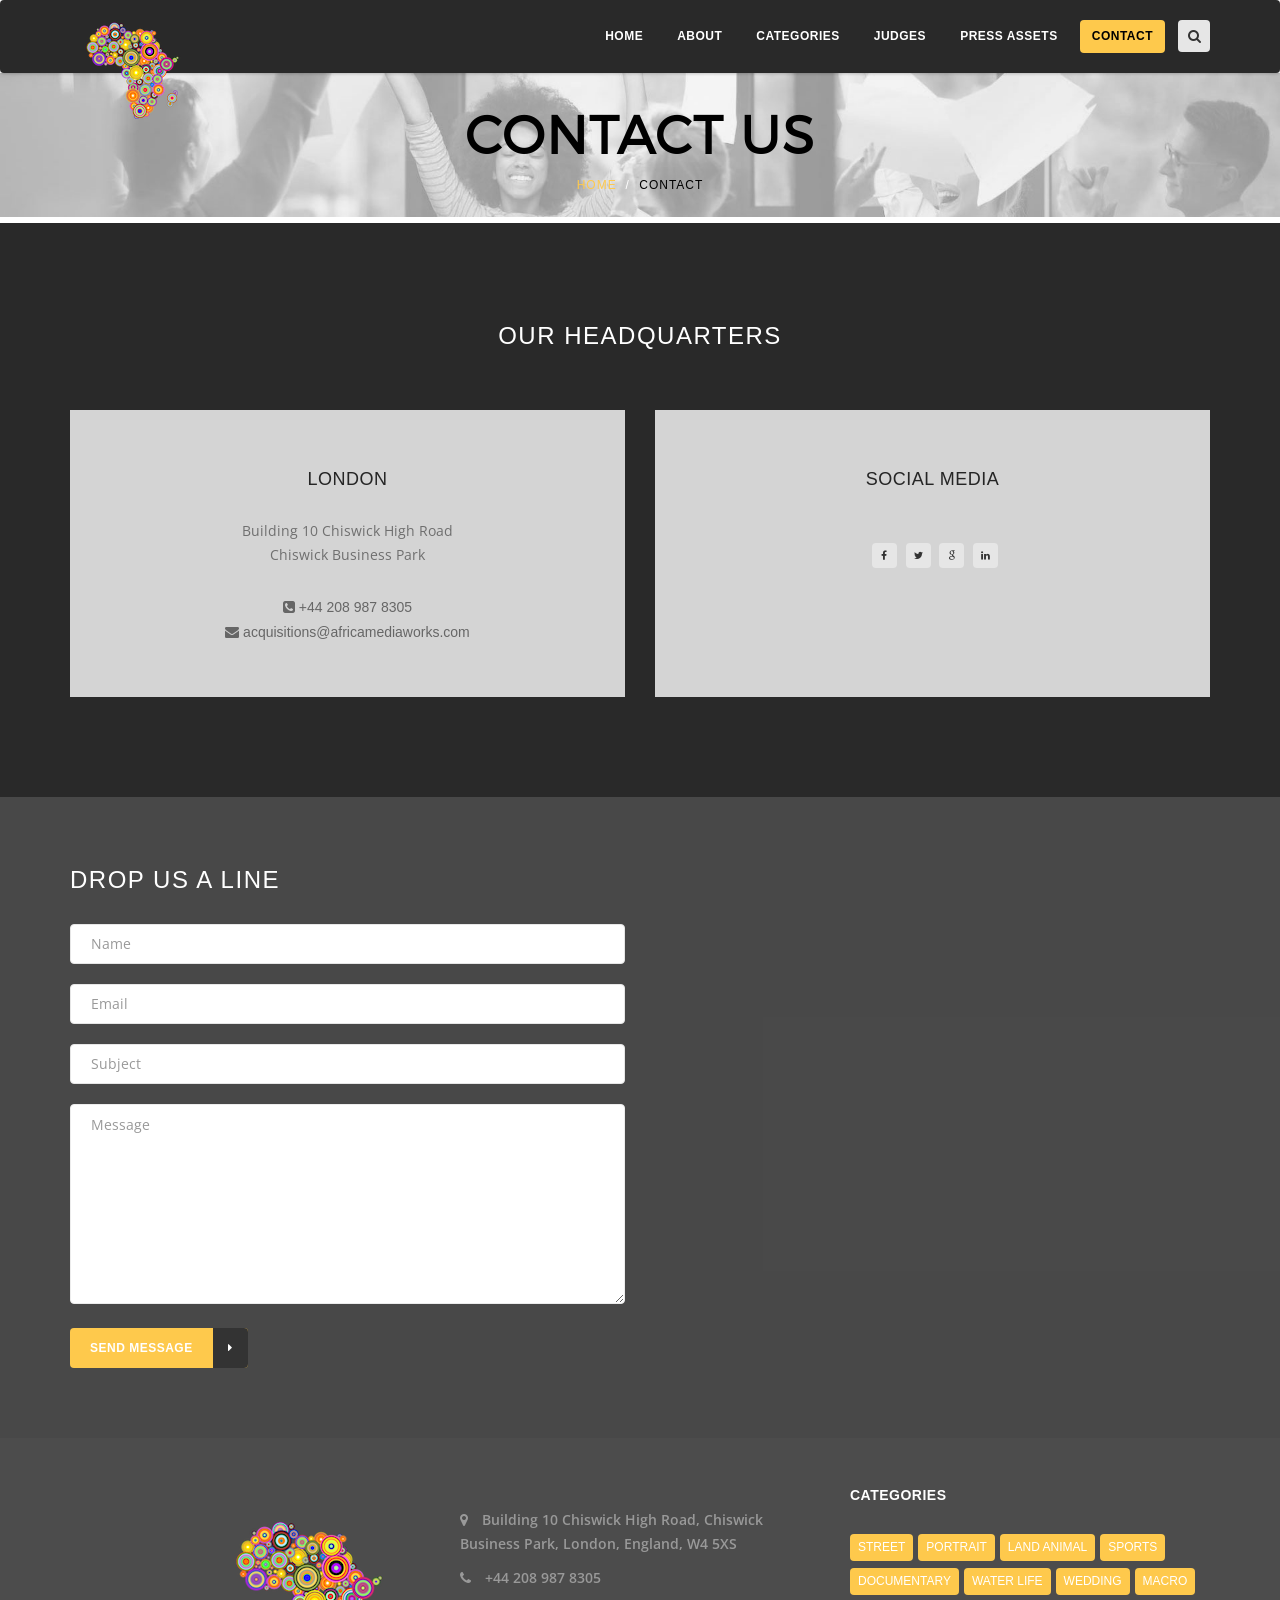
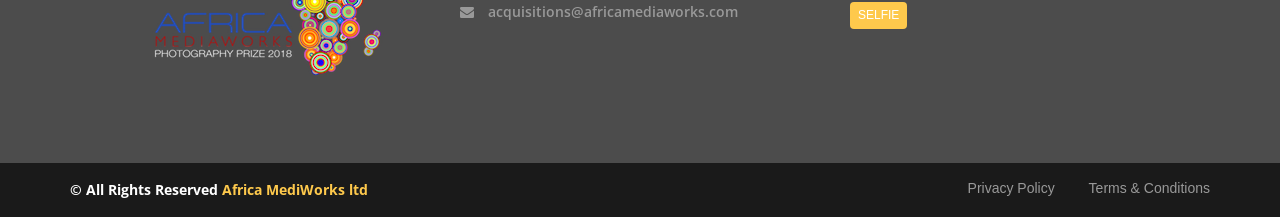
==== commit 34a8c2ea: "Add files via upload" ====
--- a/contact.html
+++ b/contact.html
@@ -125,7 +125,7 @@
           <!-- Heading -->
           <div class="heading white text-center">
             <h4>our headquarters</h4>
-            <span>We trust in longlasting partnerships with the most important brands on the market</span> </div>
+             </div>
           <ul class="row" >
             
             <!-- australia -->
